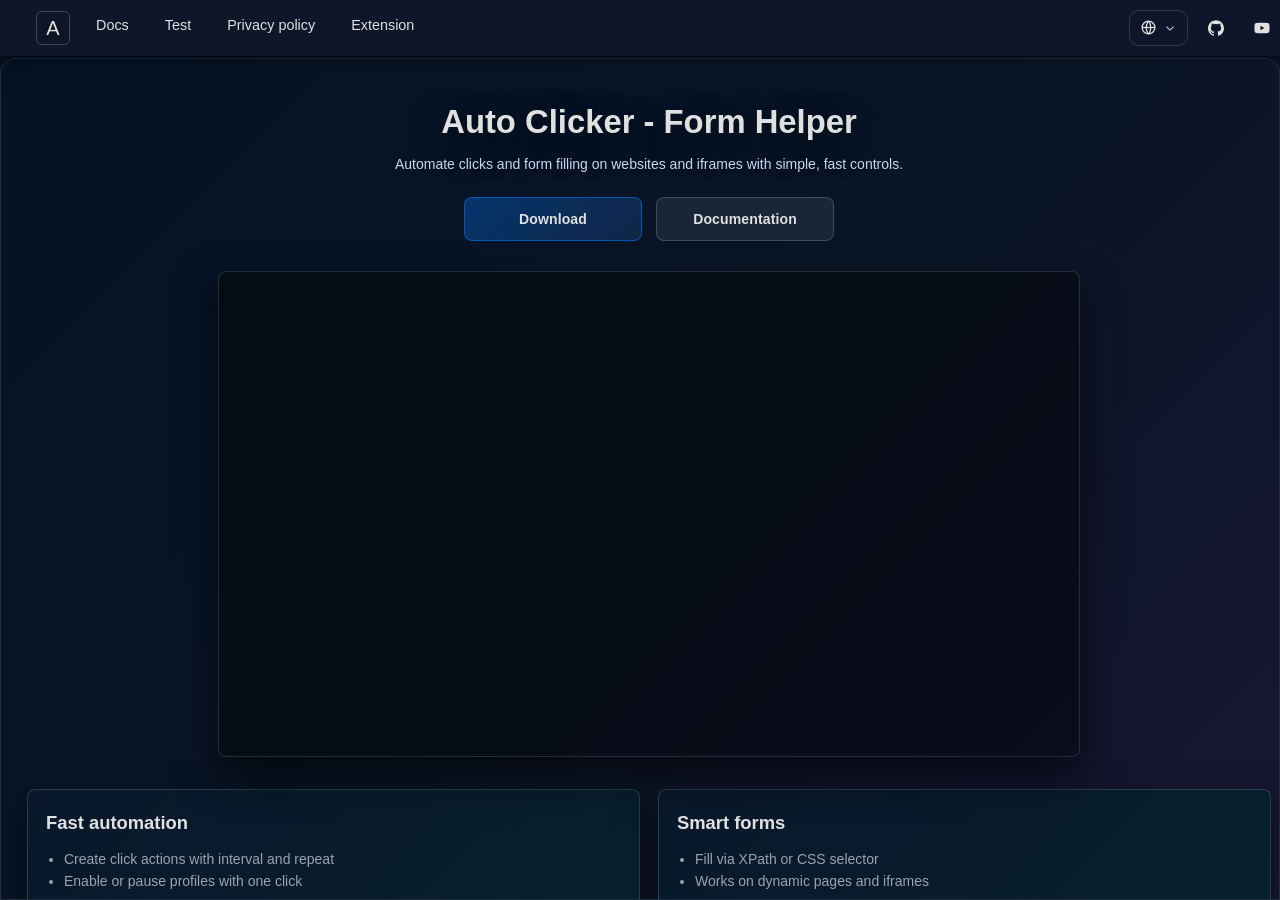
==== index.html @ 7a6fc7d5 "Refine docs scroll and OCR controls" ====
<!DOCTYPE html>
<html lang="en" class="acfh-lang-init-pending">
<head>
    <meta charset="UTF-8">
    <meta name="google-adsense-account" content="ca-pub-7923004905601195">
    <title>Auto Clicker - Form Helper</title>
    <!-- Ãcone e assets em nÃ­vel de projeto web -->
    <link rel="icon" href="../images/logo-128.png" type="image/x-icon">
    <meta name="viewport" content="width=device-width, initial-scale=1.0">
    <link rel="stylesheet" href="options.css?v=ui-polish-20260519-1">
    <script async src="https://pagead2.googlesyndication.com/pagead/js/adsbygoogle.js?client=ca-pub-7923004905601195"
     crossorigin="anonymous"></script>
   
</head>
<body>
    <header class="site-header">
        <div class="top-header-bar">
            <div class="topbar-inner">
                <div class="topbar-left">
                    <a href="index.html" class="site-logo-square" aria-label="Auto Clicker - Form Helper home">
                        A
                    </a>
                    <nav class="navbar" aria-label="Main navigation">
                        <ul>
                            <li><a href="index.html#docs">Docs</a></li>
                            <li><a href="index.html#teste">Test</a></li>
                            <li><a href="index.html#privacy">Privacy policy</a></li>
                            <li class="nav-extension-link"><a href="options.html">Extension</a></li>
                        </ul>
                    </nav>
                    <span class="topbar-title-desktop">Auto Clicker - Form Helper</span>
                </div>

                <div class="topbar-right">
                    <button class="topbar-menu-btn" type="button" aria-label="Open menu" aria-expanded="false">
                        <span class="dot"></span>
                        <span class="dot"></span>
                        <span class="dot"></span>
                    </button>
                    <div class="topbar-links">
                        <div class="topbar-lang" aria-label="Language">
                            <button class="topbar-lang-btn" type="button" data-acfh-lang-toggle aria-haspopup="true" aria-expanded="false">
                                <span data-acfh-lang-current><svg class="topbar-lang-globe" viewBox="0 0 24 24" aria-hidden="true"><circle cx="12" cy="12" r="9"></circle><path d="M3 12h18"></path><path d="M12 3a14 14 0 0 1 0 18"></path><path d="M12 3a14 14 0 0 0 0 18"></path></svg></span>
                                <svg class="topbar-lang-caret" viewBox="0 0 20 20" aria-hidden="true">
                                    <path fill="currentColor" d="M5.5 7.5 10 12l4.5-4.5 1 1L10 14 4.5 8.5z"></path>
                                </svg>
                            </button>
                            <div class="topbar-lang-menu" data-acfh-lang-menu hidden>
                                <button class="topbar-lang-option" type="button" data-acfh-lang-option="en">English</button>
                                <button class="topbar-lang-option" type="button" data-acfh-lang-option="pt">Portugues</button>
                                <button class="topbar-lang-option" type="button" data-acfh-lang-option="es">Espanol</button>
                                <button class="topbar-lang-option" type="button" data-acfh-lang-option="fr">Francais</button>
                                <button class="topbar-lang-option" type="button" data-acfh-lang-option="de">Deutsch</button>
                                <button class="topbar-lang-option" type="button" data-acfh-lang-option="it">Italiano</button>
                                <button class="topbar-lang-option" type="button" data-acfh-lang-option="nl">Nederlands</button>
                                <button class="topbar-lang-option" type="button" data-acfh-lang-option="pl">Polski</button>
                                <button class="topbar-lang-option" type="button" data-acfh-lang-option="ru">Russkiy</button>
                                <button class="topbar-lang-option" type="button" data-acfh-lang-option="zh">Zhongwen</button>
                                <button class="topbar-lang-option" type="button" data-acfh-lang-option="ja">Nihongo</button>
                                <button class="topbar-lang-option" type="button" data-acfh-lang-option="ko">Hanguk-eo</button>
                                <button class="topbar-lang-option" type="button" data-acfh-lang-option="ar">Al-Arabiya</button>
                                <button class="topbar-lang-option" type="button" data-acfh-lang-option="hi">Hindi</button>
                            </div>
                        </div>
                        <a href="https://github.com/Boydayno10/Auto_Click_Iframe" class="topbar-icon-link" target="_blank" rel="noopener noreferrer" aria-label="GitHub">
                            <svg xmlns="http://www.w3.org/2000/svg" viewBox="0 0 512 499.36" role="img" class="navbar-nav-svg" height="16" width="16">
                                <title>GitHub</title>
                                <path fill="currentColor" fill-rule="evenodd" d="M256 0C114.64 0 0 114.61 0 256c0 113.09 73.34 209 175.08 242.9 12.8 2.35 17.47-5.56 17.47-12.34 0-6.08-.22-22.18-.35-43.54-71.2 15.49-86.2-34.34-86.2-34.34-11.64-29.57-28.42-37.45-28.42-37.45-23.27-15.84 1.73-15.55 1.73-15.55 25.69 1.81 39.21 26.38 39.21 26.38 22.84 39.12 59.92 27.82 74.5 21.27 2.33-16.54 8.94-27.82 16.25-34.22-56.84-6.43-116.6-28.43-116.6-126.49 0-27.95 10-50.8 26.35-68.69-2.63-6.48-11.42-32.5 2.51-67.75 0 0 21.49-6.88 70.4 26.24a242.65 242.65 0 0 1 128.18 0c48.87-33.13 70.33-26.24 70.33-26.24 14 35.25 5.18 61.27 2.55 67.75 16.41 17.9 26.31 40.75 26.31 68.69 0 98.35-59.85 120-116.88 126.32 9.19 7.9 17.38 23.53 17.38 47.41 0 34.22-.31 61.83-.31 70.23 0 6.85 4.61 14.81 17.6 12.31C438.72 464.97 512 369.08 512 256.02 512 114.62 397.37 0 256 0z"></path>
                            </svg>
                        </a>
                        <a href="https://www.youtube.com/@mozinsanou4136" class="topbar-icon-link" target="_blank" rel="noopener noreferrer" aria-label="YouTube">
                            <svg xmlns="http://www.w3.org/2000/svg" viewBox="0 0 576 512" role="img" class="navbar-nav-svg" height="16" width="16">
                                <title>YouTube</title>
                                <path fill="currentColor" d="M549.655 124.083c-6.281-23.65-24.787-42.276-48.284-48.597C458.781 64 288 64 288 64S117.22 64 74.629 75.486c-23.497 6.322-42.003 24.947-48.284 48.597-11.412 42.867-11.412 132.305-11.412 132.305s0 89.438 11.412 132.305c6.281 23.65 24.787 41.5 48.284 47.821C117.22 448 288 448 288 448s170.78 0 213.371-11.486c23.497-6.321 42.003-24.171 48.284-47.821 11.412-42.867 11.412-132.305 11.412-132.305s0-89.438-11.412-132.305zm-317.51 213.508V175.185l142.739 81.205-142.739 81.201z"></path>
                            </svg>
                        </a>
                        
                    </div>
                </div>
            </div>
        </div>
    </header>



     
    <div class="topbar-menu-overlay" hidden></div>
    <aside class="topbar-menu" hidden aria-label="Menu">
        <div class="topbar-menu-header">
            <span class="topbar-menu-title">Auto Clicker - Form Helper</span>
            <button class="topbar-menu-close" type="button" aria-label="Close menu">Ã—</button>
        </div>
        <div class="topbar-menu-section">
            <a class="topbar-menu-link" href="index.html#docs">Docs</a>
            <a class="topbar-menu-link" href="index.html#teste">Test</a>
            <a class="topbar-menu-link" href="index.html#privacy">Privacy policy</a>
            <a class="topbar-menu-link" href="options.html">Extension</a>
        </div>
        <div class="topbar-menu-section topbar-menu-section-social">
            <a class="topbar-menu-iconlink" href="https://github.com/Boydayno10/Auto_Click_Iframe" target="_blank" rel="noopener noreferrer" aria-label="GitHub">
                <svg xmlns="http://www.w3.org/2000/svg" viewBox="0 0 512 499.36" role="img" class="navbar-nav-svg" height="16" width="16">
                    <title>GitHub</title>
                    <path fill="currentColor" fill-rule="evenodd" d="M256 0C114.64 0 0 114.61 0 256c0 113.09 73.34 209 175.08 242.9 12.8 2.35 17.47-5.56 17.47-12.34 0-6.08-.22-22.18-.35-43.54-71.2 15.49-86.2-34.34-86.2-34.34-11.64-29.57-28.42-37.45-28.42-37.45-23.27-15.84 1.73-15.55 1.73-15.55 25.69 1.81 39.21 26.38 39.21 26.38 22.84 39.12 59.92 27.82 74.5 21.27 2.33-16.54 8.94-27.82 16.25-34.22-56.84-6.43-116.6-28.43-116.6-126.49 0-27.95 10-50.8 26.35-68.69-2.63-6.48-11.42-32.5 2.51-67.75 0 0 21.49-6.88 70.4 26.24a242.65 242.65 0 0 1 128.18 0c48.87-33.13 70.33-26.24 70.33-26.24 14 35.25 5.18 61.27 2.55 67.75 16.41 17.9 26.31 40.75 26.31 68.69 0 98.35-59.85 120-116.88 126.32 9.19 7.9 17.38 23.53 17.38 47.41 0 34.22-.31 61.83-.31 70.23 0 6.85 4.61 14.81 17.6 12.31C438.72 464.97 512 369.08 512 256.02 512 114.62 397.37 0 256 0z"></path>
                </svg>
                <span>GitHub</span>
            </a>
            <div class="topbar-lang topbar-menu-lang" aria-label="Language">
                <button class="topbar-lang-btn" type="button" data-acfh-lang-toggle aria-haspopup="true" aria-expanded="false">
                    <span data-acfh-lang-current><svg class="topbar-lang-globe" viewBox="0 0 24 24" aria-hidden="true"><circle cx="12" cy="12" r="9"></circle><path d="M3 12h18"></path><path d="M12 3a14 14 0 0 1 0 18"></path><path d="M12 3a14 14 0 0 0 0 18"></path></svg></span>
                    <svg class="topbar-lang-caret" viewBox="0 0 20 20" aria-hidden="true">
                        <path fill="currentColor" d="M5.5 7.5 10 12l4.5-4.5 1 1L10 14 4.5 8.5z"></path>
                    </svg>
                </button>
                <div class="topbar-lang-menu" data-acfh-lang-menu hidden>
                    <button class="topbar-lang-option" type="button" data-acfh-lang-option="en">English</button>
                    <button class="topbar-lang-option" type="button" data-acfh-lang-option="pt">Portugues</button>
                    <button class="topbar-lang-option" type="button" data-acfh-lang-option="es">Espanol</button>
                    <button class="topbar-lang-option" type="button" data-acfh-lang-option="fr">Francais</button>
                    <button class="topbar-lang-option" type="button" data-acfh-lang-option="de">Deutsch</button>
                    <button class="topbar-lang-option" type="button" data-acfh-lang-option="it">Italiano</button>
                    <button class="topbar-lang-option" type="button" data-acfh-lang-option="nl">Nederlands</button>
                    <button class="topbar-lang-option" type="button" data-acfh-lang-option="pl">Polski</button>
                    <button class="topbar-lang-option" type="button" data-acfh-lang-option="ru">Russkiy</button>
                    <button class="topbar-lang-option" type="button" data-acfh-lang-option="zh">Zhongwen</button>
                    <button class="topbar-lang-option" type="button" data-acfh-lang-option="ja">Nihongo</button>
                    <button class="topbar-lang-option" type="button" data-acfh-lang-option="ko">Hanguk-eo</button>
                    <button class="topbar-lang-option" type="button" data-acfh-lang-option="ar">Al-Arabiya</button>
                    <button class="topbar-lang-option" type="button" data-acfh-lang-option="hi">Hindi</button>
                </div>
            </div>
            <a class="topbar-menu-iconlink" href="https://www.youtube.com/@mozinsanou4136" target="_blank" rel="noopener noreferrer" aria-label="YouTube">
                <svg xmlns="http://www.w3.org/2000/svg" viewBox="0 0 576 512" role="img" class="navbar-nav-svg" height="16" width="16">
                    <title>YouTube</title>
                    <path fill="currentColor" d="M549.655 124.083c-6.281-23.65-24.787-42.276-48.284-48.597C458.781 64 288 64 288 64S117.22 64 74.629 75.486c-23.497 6.322-42.003 24.947-48.284 48.597-11.412 42.867-11.412 132.305-11.412 132.305s0 89.438 11.412 132.305c6.281 23.65 24.787 41.5 48.284 47.821C117.22 448 288 448 288 448s170.78 0 213.371-11.486c23.497-6.321 42.003-24.171 48.284-47.821 11.412-42.867 11.412-132.305 11.412-132.305s0-89.438-11.412-132.305zm-317.51 213.508V175.185l142.739 81.205-142.739 81.201z"></path>
                </svg>
                <span>YouTube</span>
            </a>
        </div>
    </aside>

    <main class="landing" aria-label="Main content">
        <section id="inicio" class="landing-section" data-section="inicio">
            <div class="landing-hero landing-hero--center">
                <h1 class="landing-title">Auto Clicker - Form Helper</h1>
                <p class="landing-subtitle">
                    Automate clicks and form filling on websites and iframes with simple, fast controls.
                </p>
                <div class="landing-cta">
                    <a class="landing-btn primary" href="https://github.com/Boydayno10/Auto_Click_Iframe" target="_blank" rel="noopener noreferrer">Download</a>
                    <a class="landing-btn" href="index.html#docs">Documentation</a>
                </div>

                <div class="landing-iframe-wrap landing-iframe-wrap--video" aria-label="Demo video">
                    <iframe
                        src="https://www.youtube.com/embed/kFrv9AMWbno?si=jYLvyBag7jsirwcq"
                        title="YouTube video player"
                        allow="accelerometer; autoplay; clipboard-write; encrypted-media; gyroscope; picture-in-picture; web-share"
                        referrerpolicy="strict-origin-when-cross-origin"
                        allowfullscreen
                    ></iframe>
                </div>

                <div class="landing-features" aria-label="Features">
                    <div class="landing-grid">
                        <div class="landing-card">
                            <h2 class="landing-card-title">Fast automation</h2>
                            <ul class="landing-list">
                                <li>Create click actions with interval and repeat</li>
                                <li>Enable or pause profiles with one click</li>
                            </ul>
                        </div>

                        <div class="landing-card">
                            <h2 class="landing-card-title">Smart forms</h2>
                            <ul class="landing-list">
                                <li>Fill via XPath or CSS selector</li>
                                <li>Works on dynamic pages and iframes</li>
                            </ul>
                        </div>
                    </div>
                </div>
            </div>
        </section>

        <section id="docs" class="landing-section docs-section" data-section="docs" hidden>
            <div class="docs-layout">
                <aside class="docs-sidebar" aria-label="Documentation topics">
                    <div class="docs-sidebar-header">Docs</div>
                    <select class="docs-topic-select" id="docs-topic-select" aria-label="Topics">
                        <option value="doc-start">Getting started</option>
                        <option value="doc-install">Installation</option>
                        <option value="doc-config">Create a configuration</option>
                        <option value="doc-capture">Capture elements</option>
                        <option value="doc-actions">Action types</option>
                        <option value="doc-interval">Interval & repeat</option>
                        <option value="doc-dynamic">Iframes & dynamic pages</option>
                        <option value="doc-advanced">Advanced mode</option>
                        <option value="doc-scripts">UserScripts</option>
                        <option value="doc-ocr">OCR automation</option>
                        <option value="doc-blacklist">Blacklist</option>
                        <option value="doc-feedback">FloatBox feedback</option>
                        <option value="doc-import">Export & import</option>
                        <option value="doc-troubleshoot">Troubleshooting</option>
                    </select>
                    <div class="docs-topic-list" id="docs-topic-list" role="tablist" aria-label="Topics">
                        <button class="docs-topic active" type="button" data-doc-target="doc-start" role="tab" aria-selected="true">Getting started</button>
                        <button class="docs-topic" type="button" data-doc-target="doc-install" role="tab" aria-selected="false">Installation</button>
                        <button class="docs-topic" type="button" data-doc-target="doc-config" role="tab" aria-selected="false">Create a configuration</button>
                        <button class="docs-topic" type="button" data-doc-target="doc-capture" role="tab" aria-selected="false">Capture elements</button>
                        <button class="docs-topic" type="button" data-doc-target="doc-actions" role="tab" aria-selected="false">Action types</button>
                        <button class="docs-topic" type="button" data-doc-target="doc-interval" role="tab" aria-selected="false">Interval & repeat</button>
                        <button class="docs-topic" type="button" data-doc-target="doc-dynamic" role="tab" aria-selected="false">Iframes & dynamic pages</button>
                        <button class="docs-topic" type="button" data-doc-target="doc-advanced" role="tab" aria-selected="false">Advanced mode</button>
                        <button class="docs-topic" type="button" data-doc-target="doc-scripts" role="tab" aria-selected="false">UserScripts</button>
                        <button class="docs-topic" type="button" data-doc-target="doc-ocr" role="tab" aria-selected="false">OCR automation</button>
                        <button class="docs-topic" type="button" data-doc-target="doc-blacklist" role="tab" aria-selected="false">Blacklist</button>
                        <button class="docs-topic" type="button" data-doc-target="doc-feedback" role="tab" aria-selected="false">FloatBox feedback</button>
                        <button class="docs-topic" type="button" data-doc-target="doc-import" role="tab" aria-selected="false">Export & import</button>
                        <button class="docs-topic" type="button" data-doc-target="doc-troubleshoot" role="tab" aria-selected="false">Troubleshooting</button>
                    </div>
                </aside>

                <div class="docs-content" role="region" aria-label="Documentation content">
                    <article id="doc-start" class="docs-article">
                        <h2>Getting started</h2>
                        <div class="docs-pro-hero">
                            <div>
                                <span class="docs-kicker">Workflow guide</span>
                                <p>Auto Clicker - Form Helper keeps three independent automation surfaces in one workspace: Click and Fill for table-driven actions, UserScript for custom JavaScript, and OCR for visual targets that are easier to recognize on screen.</p>
                                <div class="docs-chip-row">
                                    <span>Click and Fill</span>
                                    <span>UserScript</span>
                                    <span>OCR</span>
                                </div>
                            </div>
                            <figure class="docs-shot docs-shot-hero">
                                <img src="Ext/images/Captura de tela 2026-01-12 141746.png" alt="Options interface with Click and Fill configuration">
                                <figcaption>Options workspace with sessions, actions, and site settings.</figcaption>
                            </figure>
                        </div>
                        <div class="docs-flow">
                            <div><strong>1. Choose a session</strong><span>Pick the automation surface that fits the job.</span></div>
                            <div><strong>2. Save the target</strong><span>Set a URL, script metadata, or OCR capture.</span></div>
                            <div><strong>3. Enable execution</strong><span>Run only after the rule is tested on the target page.</span></div>
                        </div>
                        <p>Auto Clicker - Form Helper automates clicks and form filling on websites and iframes. Create one configuration per site, define actions, and let the extension run the flow automatically.</p>
                        <ul>
                            <li>Create a configuration for the target URL.</li>
                            <li>Add actions (click or fill) with interval and repeat.</li>
                            <li>Enable the configuration and follow along with FloatBox.</li>
                        </ul>
                        <p>If you haven't installed it yet, see <button class="docs-inline-link" type="button" data-doc-target="doc-install">Installation</button>. To learn how to create your first setup, go to <button class="docs-inline-link" type="button" data-doc-target="doc-config">Create a configuration</button>.</p>
                    </article>

                    <article id="doc-install" class="docs-article">
                        <h2>Installation</h2>
                        <p>Install from the Chrome Web Store: <a class="landing-link" href="https://chromewebstore.google.com/detail/jgkeppcdhlodchbjljdiajbieephocnb?utm_source=item-share-cb" target="_blank" rel="noopener noreferrer">Open in Chrome Web Store</a>. Then pin the extension icon for quick access.</p>
                        <p>After installing, open <button class="docs-inline-link" type="button" data-doc-target="doc-config">Create a configuration</button> and set the target URL.</p>
                    </article>

                    <article id="doc-config" class="docs-article">
                        <h2>Create a configuration</h2>
                        <figure class="docs-shot">
                            <img src="Ext/images/Captura de tela 2026-01-12 141547.png" alt="Extension configuration screen">
                            <figcaption>Use one configuration per page flow so timing, selectors, and repeats stay predictable.</figcaption>
                        </figure>
                        <p>Each configuration represents a site or flow. Set a name, the URL, and an initial delay if the page needs time to load. The manual Add action button requires the configuration name and URL first, while right-click capture can still create rows from the target page.</p>
                        <div class="docs-two-col">
                            <div><strong>Name</strong><span>Use names like Login, Checkout, Lead form, or Daily report.</span></div>
                            <div><strong>URL</strong><span>Use the page where the routine starts. Wildcards are supported by the matching logic.</span></div>
                            <div><strong>Initial delay</strong><span>Add a delay when the page needs time to load before the first action.</span></div>
                            <div><strong>Actions</strong><span>Each row has its own selector, mode, interval, repeat, fill value, and advanced action settings.</span></div>
                        </div>
                        <ul>
                            <li><strong>Name:</strong> identify the flow (e.g., Signup, Login, Checkout).</li>
                            <li><strong>URL:</strong> the main page where automation starts.</li>
                            <li><strong>Initial delay:</strong> time before the first action.</li>
                        </ul>
                        <p>After saving, add actions in <button class="docs-inline-link" type="button" data-doc-target="doc-actions">Action types</button>.</p>
                    </article>

                    <article id="doc-capture" class="docs-article">
                        <h2>Capture elements</h2>
                        <p>Use the most stable target available. Prefer IDs, data attributes, labels, and compact CSS selectors when the site provides them; use OCR when the visual target is stable but the DOM selector changes.</p>
                        <div class="docs-method-grid">
                            <div><strong>Right click capture</strong><span>Load XPath or CSS from the extension context menu.</span></div>
                            <div><strong>Manual selector</strong><span>Paste a known CSS selector or XPath directly in the action row.</span></div>
                            <div><strong>OCR capture</strong><span>Drag over a visual button, text, checkbox, or switch.</span></div>
                        </div>
                        <p>You can capture selectors in two ways:</p>
                        <ul>
                            <li><strong>Automatic:</strong> right-click the element and use â€œLoad Elementâ€.</li>
                            <li><strong>Manual:</strong> paste the XPath or CSS selector directly in the field.</li>
                        </ul>
                        <p>If the element is dynamic, see <button class="docs-inline-link" type="button" data-doc-target="doc-dynamic">Iframes & dynamic pages</button>.</p>
                    </article>

                    <article id="doc-actions" class="docs-article">
                        <h2>Action types</h2>
                        <div class="docs-action-table" role="table" aria-label="Action types">
                            <div role="row"><strong>Click</strong><span>Clicks buttons, links, tabs, and controls.</span></div>
                            <div role="row"><strong>Fill</strong><span>Writes text into inputs, textareas, and compatible editable controls.</span></div>
                            <div role="row"><strong>Double click</strong><span>Available in OCR rules for targets that require a double activation.</span></div>
                            <div role="row"><strong>Check / switch</strong><span>Available in OCR rules for checkbox and switch-like visual targets.</span></div>
                        </div>
                        <p>The extension supports click and fill actions in Click and Fill, plus visual actions in OCR. Each action owns its own configuration so changing one row does not change the others.</p>
                        <ul>
                            <li><strong>Click:</strong> clicks the matched element.</li>
                            <li><strong>Fill:</strong> pastes or types values into inputs.</li>
                            <li><strong>Paste/Type:</strong> choose the method in the edit modal.</li>
                            <li><strong>Default/Mutation Observe:</strong> Default runs by selector; Mutation Observe waits for dynamic DOM changes when Advanced + Force DOM are enabled.</li>
                        </ul>
                        <p>For timing and repetition, see <button class="docs-inline-link" type="button" data-doc-target="doc-interval">Interval & repeat</button>.</p>
                    </article>

                    <article id="doc-interval" class="docs-article">
                        <h2>Interval & repeat</h2>
                        <p>Control how many times each action runs and the time between runs.</p>
                        <ul>
                            <li><strong>Interval (ms):</strong> time between repeats.</li>
                            <li><strong>Repeat:</strong> fixed number, <strong>-2</strong> for infinite loop, or <strong>1</strong> to apply to all matched elements.</li>
                        </ul>
                        <p>If you need more control, go to <button class="docs-inline-link" type="button" data-doc-target="doc-advanced">Advanced mode</button>.</p>
                    </article>

                    <article id="doc-dynamic" class="docs-article">
                        <h2>Iframes & dynamic pages</h2>
                        <p>The extension works on dynamic pages and iframes. When the element isn't in the DOM immediately, use:</p>
                        <ul>
                            <li><strong>Mutation Observe:</strong> detects when the element appears.</li>
                            <li><strong>Sandbox â€œForce DOMâ€:</strong> improves capture on restricted pages.</li>
                        </ul>
                        <p>These options are available in <button class="docs-inline-link" type="button" data-doc-target="doc-advanced">Advanced mode</button>.</p>
                    </article>

                    <article id="doc-advanced" class="docs-article">
                        <h2>Advanced mode</h2>
                        <p>Enable advanced mode to unlock extra options, including Mutation Observe and sandbox controls. These controls apply to Click and Fill and to the UserScript editor settings panel, while OCR keeps its capture settings inside the OCR section.</p>
                        <ul>
                            <li><strong>Mutation Observe:</strong> actions that wait for the element to appear.</li>
                            <li><strong>Sandbox:</strong> choose Default or Force DOM.</li>
                        </ul>
                        <p>Quer scripts personalizados? Veja <button class="docs-inline-link" type="button" data-doc-target="doc-scripts">UserScripts</button>.</p>
                    </article>

                    <article id="doc-scripts" class="docs-article">
                        <h2>UserScripts</h2>
                        <figure class="docs-shot">
                            <img src="Ext/images/Captura de tela 2026-01-12 141746.png" alt="UserScript editor screen">
                            <figcaption>Placeholder: replace with a final UserScript editor screenshot.</figcaption>
                        </figure>
                        <p>Use the UserScript editor for advanced automations and routines that are easier to express in JavaScript. UserScript is independent from Click and Fill and OCR: when this session is active, the active script can run; when another session is active, script registration is turned off.</p>
                        <div class="docs-two-col">
                            <div><strong>Script list</strong><span>Create, select, import, export, and delete scripts from the left session list.</span></div>
                            <div><strong>Default template</strong><span>The untouched template is only a starting point. Edit it before saving or injecting.</span></div>
                            <div><strong>Editor menu</strong><span>File, Edit, Search, Run, and Tools provide save, format, find, validate, import, export, and run commands.</span></div>
                            <div><strong>Apply timing</strong><span>Choose whether scripts apply after page reload or immediately on already-open tabs.</span></div>
                        </div>
                        <p>The right settings panel for UserScript contains three groups: Editor options for theme, size, keymap, indentation, wrapping, syntax check, and save-on-blur; Execution options for active-script-only behavior, sandbox mode, and apply timing; Security options for the blacklist.</p>
                        <figure class="docs-shot">
                            <img src="Ext/images/demo.png" alt="Placeholder for UserScript settings panel">
                            <figcaption>Placeholder: replace with the UserScript right settings panel.</figcaption>
                        </figure>
                        <p>To avoid running automations on sensitive sites, see <button class="docs-inline-link" type="button" data-doc-target="doc-blacklist">Blacklist</button>.</p>
                    </article>

                    <article id="doc-ocr" class="docs-article">
                        <h2>OCR automation</h2>
                        <figure class="docs-shot">
                            <img src="Ext/images/Captura de tela 2026-01-12 141547.png" alt="Placeholder for OCR capture screen">
                            <figcaption>Placeholder: replace with the OCR configuration and captured actions screen.</figcaption>
                        </figure>
                        <p>OCR mode is independent from Click and Fill and UserScript. It is designed for visual targets: buttons, labels, checkboxes, switches, scroll areas, and text that can be identified from a small capture area.</p>
                        <div class="docs-two-col">
                            <div><strong>Configuration</strong><span>Save the OCR configuration name, target URL, and initial delay before capturing.</span></div>
                            <div><strong>Capture</strong><span>On the configured URL, use the FloatBox plus button or <code>Ctrl+Shift+Y</code> to capture a visual target.</span></div>
                            <div><strong>Match</strong><span>The rule stores visible text, a selector hint, and the capture rectangle for fallback matching.</span></div>
                            <div><strong>Actions</strong><span>Click, double click, scroll, fill, and check / switch are available.</span></div>
                            <div><strong>Vigilante</strong><span>OCR rules can wait for dynamic targets before acting.</span></div>
                            <div><strong>Apply timing</strong><span>By default the FloatBox appears after the target page reloads. Live injection can be enabled when needed.</span></div>
                        </div>
                        <p>The OCR list starts with only the header: Action, Vigilante, Interval, and Repeat. After a capture, each captured action appears with its own controls. Fill shows a fill value field, Scroll shows direction and amount, and Check / switch shows the target type.</p>
                        <p>The FloatBox controls are scoped to the target page. Plus arms a new capture, Play starts the configured OCR actions, Next rotates through captured actions, Preview highlights a target, Stop halts running timers, and Delete removes the selected captured action.</p>
                        <p>Keep captures tight. Smaller regions are easier to match and less likely to hit the wrong element after a layout change.</p>
                    </article>

                    <article id="doc-blacklist" class="docs-article">
                        <h2>Blacklist</h2>
                        <p>Define blocked sites to prevent accidental automation. Each blocked domain disables execution.</p>
                        <ul>
                            <li>Add one domain per line.</li>
                            <li>Use it for sensitive areas (banks, social networks, etc.).</li>
                        </ul>
                        <p>To follow along in real time, use <button class="docs-inline-link" type="button" data-doc-target="doc-feedback">FloatBox feedback</button>.</p>
                    </article>

                    <article id="doc-feedback" class="docs-article">
                        <h2>FloatBox feedback</h2>
                        <p>FloatBox shows the action status in the corner of the page, including counters, element waiting, and completion.</p>
                        <ul>
                            <li>Enable it in Settings â†’ Feedback.</li>
                            <li>Great for debugging and validating the flow.</li>
                        </ul>
                        <p>To transfer configurations, see <button class="docs-inline-link" type="button" data-doc-target="doc-import">Export & import</button>.</p>
                    </article>

                    <article id="doc-import" class="docs-article">
                        <h2>Export & import</h2>
                        <p>Save your configurations as JSON for backup or migration.</p>
                        <ul>
                            <li><strong>Export:</strong> generates a file with all configs.</li>
                            <li><strong>Import:</strong> loads existing configurations.</li>
                        </ul>
                        <p>If something fails, check <button class="docs-inline-link" type="button" data-doc-target="doc-troubleshoot">Troubleshooting</button>.</p>
                    </article>

                    <article id="doc-troubleshoot" class="docs-article">
                        <h2>Troubleshooting</h2>
                        <p>Use this quick checklist:</p>
                        <ul>
                            <li>Does the configuration URL match the current site?</li>
                            <li>Is the XPath/CSS selector still valid?</li>
                            <li>Does the element appear after load? Use Mutation Observe.</li>
                            <li>Is sandbox correct? Try Force DOM.</li>
                            <li>Is the domain blocked by blacklist?</li>
                        </ul>
                        <p>If you need to review the basics, go back to <button class="docs-inline-link" type="button" data-doc-target="doc-start">Getting started</button>.</p>
                    </article>
                </div>
                <aside class="docs-page-toc" aria-label="On this page">
                    <div class="docs-page-toc-title">On this page</div>
                    <a href="#docs" data-doc-target="doc-start">Quick start</a>
                    <a href="#docs" data-doc-target="doc-config">Configuration</a>
                    <a href="#docs" data-doc-target="doc-actions">Action types</a>
                    <a href="#docs" data-doc-target="doc-scripts">UserScripts</a>
                    <a href="#docs" data-doc-target="doc-ocr">OCR automation</a>
                    <a href="#docs" data-doc-target="doc-troubleshoot">Troubleshooting</a>
                </aside>
            </div>
        </section>
        <section id="teste" class="landing-section test-section" data-section="teste" hidden>
            <div class="test-layout">
                <aside class="test-sidebar" aria-label="Test topics">
                    <div class="test-sidebar-header">Test</div>
                    <select class="test-topic-select" id="test-topic-select" aria-label="Test topics">
                        <option value="test-click">Click</option>
                        <option value="test-fill">Fill</option>
                        <option value="test-userscript">UserScript</option>
                    </select>
                    <div class="test-topic-list" role="tablist" aria-label="Topics">
                        <button class="test-topic active" type="button" data-test-target="test-click" role="tab" aria-selected="true">Click</button>
                        <button class="test-topic" type="button" data-test-target="test-fill" role="tab" aria-selected="false">Fill</button>
                        <button class="test-topic" type="button" data-test-target="test-userscript" role="tab" aria-selected="false">UserScript</button>
                    </div>
                </aside>

                <div class="test-content" role="region" aria-label="Test content">
                    <div class="section-pro-intro">
                        <span class="docs-kicker">Validation page</span>
                        <h2>Test automation safely</h2>
                        <p>Use this local test area before running automation on real sites. The controls expose XPath and CSS examples, counters, fill fields, password input behavior, and a UserScript target.</p>
                    </div>
                    <article id="test-click" class="test-article">
                        <h2>Click test</h2>
                        <p>Use these buttons to validate clicks with immediate feedback. Each click produces an animated counter.</p>

                        <div class="test-card">
                            <div class="test-selector">
                                <div class="test-selector-line">
                                    <span>XPath</span>
                                    <code>//button[@data-test='click-primary']</code>
                                    <button class="copy-btn" type="button" data-copy-value="//button[@data-test='click-primary']" aria-label="Copy XPath">
                                        <img class="copy-icon" src="[data-uri]" alt="">
                                    </button>
                                </div>
                                <div class="test-selector-line">
                                    <span>CSS</span>
                                    <code>button[data-test="click-primary"]</code>
                                    <button class="copy-btn" type="button" data-copy-value='button[data-test="click-primary"]' aria-label="Copy CSS">
                                        <img class="copy-icon" src="[data-uri]" alt="">
                                    </button>
                                </div>
                            </div>
                            <div class="test-action">
                                <button class="test-btn" type="button" data-test-button data-test-id="click-primary">Quick click</button>
                            </div>
                        </div>

                        <div class="test-card">
                            <div class="test-selector">
                                <div class="test-selector-line">
                                    <span>XPath</span>
                                    <code>//button[@data-test='click-secondary']</code>
                                    <button class="copy-btn" type="button" data-copy-value="//button[@data-test='click-secondary']" aria-label="Copy XPath">
                                        <img class="copy-icon" src="[data-uri]" alt="">
                                    </button>
                                </div>
                                <div class="test-selector-line">
                                    <span>CSS</span>
                                    <code>button[data-test="click-secondary"]</code>
                                    <button class="copy-btn" type="button" data-copy-value='button[data-test="click-secondary"]' aria-label="Copy CSS">
                                        <img class="copy-icon" src="[data-uri]" alt="">
                                    </button>
                                </div>
                            </div>
                            <div class="test-action">
                                <button class="test-btn secondary" type="button" data-test-button data-test-id="click-secondary">Double click</button>
                            </div>
                        </div>

                        <div class="test-card">
                            <div class="test-selector">
                                <div class="test-selector-line">
                                    <span>XPath</span>
                                    <code>//button[@data-test='click-ghost']</code>
                                    <button class="copy-btn" type="button" data-copy-value="//button[@data-test='click-ghost']" aria-label="Copy XPath">
                                        <img class="copy-icon" src="[data-uri]" alt="">
                                    </button>
                                </div>
                                <div class="test-selector-line">
                                    <span>CSS</span>
                                    <code>button[data-test="click-ghost"]</code>
                                    <button class="copy-btn" type="button" data-copy-value='button[data-test="click-ghost"]' aria-label="Copy CSS">
                                        <img class="copy-icon" src="[data-uri]" alt="">
                                    </button>
                                </div>
                            </div>
                            <div class="test-action">
                                <button class="test-btn ghost" type="button" data-test-button data-test-id="click-ghost">Soft click</button>
                            </div>
                        </div>
                    </article>

                    <article id="test-fill" class="test-article">
                        <h2>Fill test</h2>
                        <p>Fields ready to test automatic filling with your selectors.</p>

                        <div class="test-form">
                            <div class="test-field">
                                <label for="test-first-name">First name</label>
                                <input id="test-first-name" type="text" placeholder="Your first name" autocomplete="given-name">
                                <div class="test-selector-line">
                                    <span>XPath</span>
                                    <code>//input[@id='test-first-name']</code>
                                    <button class="copy-btn" type="button" data-copy-value="//input[@id='test-first-name']" aria-label="Copy XPath">
                                        <img class="copy-icon" src="[data-uri]" alt="">
                                    </button>
                                </div>
                                <div class="test-selector-line">
                                    <span>CSS</span>
                                    <code>#test-first-name</code>
                                    <button class="copy-btn" type="button" data-copy-value="#test-first-name" aria-label="Copy CSS">
                                        <img class="copy-icon" src="[data-uri]" alt="">
                                    </button>
                                </div>
                            </div>

                            <div class="test-field">
                                <label for="test-last-name">Last name</label>
                                <input id="test-last-name" type="text" placeholder="Your last name" autocomplete="family-name">
                                <div class="test-selector-line">
                                    <span>XPath</span>
                                    <code>//input[@id='test-last-name']</code>
                                    <button class="copy-btn" type="button" data-copy-value="//input[@id='test-last-name']" aria-label="Copy XPath">
                                        <img class="copy-icon" src="[data-uri]" alt="">
                                    </button>
                                </div>
                                <div class="test-selector-line">
                                    <span>CSS</span>
                                    <code>#test-last-name</code>
                                    <button class="copy-btn" type="button" data-copy-value="#test-last-name" aria-label="Copy CSS">
                                        <img class="copy-icon" src="[data-uri]" alt="">
                                    </button>
                                </div>
                            </div>

                            <div class="test-field">
                                <label for="test-full-name">Full name</label>
                                <input id="test-full-name" type="text" placeholder="Full name" autocomplete="name">
                                <div class="test-selector-line">
                                    <span>XPath</span>
                                    <code>//input[@id='test-full-name']</code>
                                    <button class="copy-btn" type="button" data-copy-value="//input[@id='test-full-name']" aria-label="Copy XPath">
                                        <img class="copy-icon" src="[data-uri]" alt="">
                                    </button>
                                </div>
                                <div class="test-selector-line">
                                    <span>CSS</span>
                                    <code>#test-full-name</code>
                                    <button class="copy-btn" type="button" data-copy-value="#test-full-name" aria-label="Copy CSS">
                                        <img class="copy-icon" src="[data-uri]" alt="">
                                    </button>
                                </div>
                            </div>

                            <div class="test-field test-field-password">
                                <label for="test-password">Password</label>
                                <div class="test-password-wrap">
                                    <input id="test-password" type="password" placeholder="Password" autocomplete="new-password">
                                    <button class="test-toggle-password" type="button" aria-pressed="false">Show</button>
                                </div>
                                <div class="test-selector-line">
                                    <span>XPath</span>
                                    <code>//input[@id='test-password']</code>
                                    <button class="copy-btn" type="button" data-copy-value="//input[@id='test-password']" aria-label="Copy XPath">
                                        <img class="copy-icon" src="[data-uri]" alt="">
                                    </button>
                                </div>
                                <div class="test-selector-line">
                                    <span>CSS</span>
                                    <code>#test-password</code>
                                    <button class="copy-btn" type="button" data-copy-value="#test-password" aria-label="Copy CSS">
                                        <img class="copy-icon" src="[data-uri]" alt="">
                                    </button>
                                </div>
                            </div>

                            <div class="test-field">
                                <label for="test-email">Email</label>
                                <input id="test-email" type="email" placeholder="email@example.com" autocomplete="email">
                                <div class="test-selector-line">
                                    <span>XPath</span>
                                    <code>//input[@id='test-email']</code>
                                    <button class="copy-btn" type="button" data-copy-value="//input[@id='test-email']" aria-label="Copy XPath">
                                        <img class="copy-icon" src="[data-uri]" alt="">
                                    </button>
                                </div>
                                <div class="test-selector-line">
                                    <span>CSS</span>
                                    <code>#test-email</code>
                                    <button class="copy-btn" type="button" data-copy-value="#test-email" aria-label="Copy CSS">
                                        <img class="copy-icon" src="[data-uri]" alt="">
                                    </button>
                                </div>
                            </div>

                            <div class="test-field">
                                <label for="test-username">Username</label>
                                <input id="test-username" type="text" placeholder="username" autocomplete="username">
                                <div class="test-selector-line">
                                    <span>XPath</span>
                                    <code>//input[@id='test-username']</code>
                                    <button class="copy-btn" type="button" data-copy-value="//input[@id='test-username']" aria-label="Copy XPath">
                                        <img class="copy-icon" src="[data-uri]" alt="">
                                    </button>
                                </div>
                                <div class="test-selector-line">
                                    <span>CSS</span>
                                    <code>#test-username</code>
                                    <button class="copy-btn" type="button" data-copy-value="#test-username" aria-label="Copy CSS">
                                        <img class="copy-icon" src="[data-uri]" alt="">
                                    </button>
                                </div>
                            </div>

                            <div class="test-field">
                                <label for="test-age">Age</label>
                                <input id="test-age" type="number" placeholder="0" min="0" max="120">
                                <div class="test-selector-line">
                                    <span>XPath</span>
                                    <code>//input[@id='test-age']</code>
                                    <button class="copy-btn" type="button" data-copy-value="//input[@id='test-age']" aria-label="Copy XPath">
                                        <img class="copy-icon" src="[data-uri]" alt="">
                                    </button>
                                </div>
                                <div class="test-selector-line">
                                    <span>CSS</span>
                                    <code>#test-age</code>
                                    <button class="copy-btn" type="button" data-copy-value="#test-age" aria-label="Copy CSS">
                                        <img class="copy-icon" src="[data-uri]" alt="">
                                    </button>
                                </div>
                            </div>
                        </div>
                    </article>

                    <article id="test-userscript" class="test-article">
                        <h2>UserScript test</h2>
                        <p>Paste a script or use the template below. Replace the placeholders with real selectors.</p>

                        <div class="test-script-area">
                            <div class="test-code-header">
                                <span>UserScript template</span>
                                <button class="copy-btn" type="button" data-copy-target="#test-userscript-template" aria-label="Copy script">
                                    <img class="copy-icon" src="[data-uri]" alt="">
                                </button>
                            </div>
                            <textarea class="test-script" id="test-userscript-template" rows="12" spellcheck="false">
(function () {
    'use strict';

    const MESSAGE = 'Hello, this is an automated message';
    const TYPE_DELAY = 50; // ms between letters

    // Helper: get element by XPath
    function getByXPath(xpath) {
        return document.evaluate(
            xpath,
            document,
            null,
            XPathResult.FIRST_ORDERED_NODE_TYPE,
            null
        ).singleNodeValue;
    }

    const input = getByXPath("//input[@id='test-message']");
    const sendButton = getByXPath("//button[@data-test-send]");

    if (!input || !sendButton) {
        console.warn('âŒ Input or button not found');
        return;
    }

    // Focus input
    input.focus();
    input.value = '';

    let index = 0;

    // Simulate human typing
    const typingInterval = setInterval(() => {
        input.value += MESSAGE[index];
        input.dispatchEvent(new Event('input', { bubbles: true }));

        index++;

        if (index >= MESSAGE.length) {
            clearInterval(typingInterval);

            // Small delay before clicking
            setTimeout(() => {
                sendButton.click();
                console.log('âœ… Message sent');
            }, 300);
        }
    }, TYPE_DELAY);

})();
                            </textarea>

                            <div class="test-script-hints">
                                <div class="test-selector-line">
                                    <span>Replace with the real button or input selector</span>
                                    <code>&lt;INPUT_XPATH_OU_CSS&gt;</code>
                                </div>
                                
                            </div>
                        </div>

                        <div class="test-send-area">
                            <div class="test-field">
                                <label for="test-message">Message</label>
                                <input id="test-message" type="text" placeholder="Text to paste">
                                <div class="test-selector-line">
                                    <span>XPath</span>
                                    <code>//input[@id='test-message']</code>
                                    <button class="copy-btn" type="button" data-copy-value="//input[@id='test-message']" aria-label="Copy XPath">
                                        <img class="copy-icon" src="[data-uri]" alt="">
                                    </button>
                                </div>
                                <div class="test-selector-line">
                                    <span>CSS</span>
                                    <code>#test-message</code>
                                    <button class="copy-btn" type="button" data-copy-value="#test-message" aria-label="Copy CSS">
                                        <img class="copy-icon" src="[data-uri]" alt="">
                                    </button>
                                </div>
                            </div>
                            <div class="test-send-action">
                                <button class="test-btn primary" type="button" data-test-send>Send</button>
                                <span class="test-send-status" aria-live="polite"></span>
                                <div class="test-selector-line">
                                    <span>XPath</span>
                                    <code>//button[@data-test-send]</code>
                                    <button class="copy-btn" type="button" data-copy-value="//button[@data-test-send]" aria-label="Copy XPath">
                                        <img class="copy-icon" src="[data-uri]" alt="">
                                    </button>
                                </div>
                                <div class="test-selector-line">
                                    <span>CSS</span>
                                    <code>button[data-test-send]</code>
                                    <button class="copy-btn" type="button" data-copy-value="button[data-test-send]" aria-label="Copy CSS">
                                        <img class="copy-icon" src="[data-uri]" alt="">
                                    </button>
                                </div>
                            </div>
                        </div>
                    </article>
                </div>
                <aside class="docs-page-toc" aria-label="On this page">
                    <div class="docs-page-toc-title">On this page</div>
                    <a href="#teste" data-test-target="test-click">Click targets</a>
                    <a href="#teste" data-test-target="test-fill">Fill fields</a>
                    <a href="#teste" data-test-target="test-userscript">UserScript target</a>
                </aside>
            </div>
        </section>
        <section id="privacy" class="landing-section privacy-section" data-section="privacy" hidden>
            <div class="privacy-layout">
                <aside class="privacy-sidebar" aria-label="Privacy topics">
                    <div class="privacy-sidebar-header">Privacy</div>
                    <select class="privacy-topic-select" id="privacy-topic-select" aria-label="Privacy topics">
                        <option value="privacy-policy">Policy</option>
                        <option value="privacy-contact">Contact</option>
                    </select>
                    <div class="privacy-topic-list" role="tablist" aria-label="Topics">
                        <button class="privacy-topic active" type="button" data-privacy-target="privacy-policy" role="tab" aria-selected="true">Policy</button>
                        <button class="privacy-topic" type="button" data-privacy-target="privacy-contact" role="tab" aria-selected="false">Contact</button>
                    </div>
                </aside>

                <div class="privacy-content" role="region" aria-label="Privacy content">
                    <div class="section-pro-intro">
                        <span class="docs-kicker">Local-first policy</span>
                        <h2>Privacy and permissions</h2>
                        <p>The extension stores configurations locally in the browser and uses permissions only to run the automation features selected by the user.</p>
                    </div>
                    <article id="privacy-policy" class="privacy-article">
                        <h2>Privacy policy</h2>
                        <ol>
                            <li><strong>Data collection and use:</strong> This extension is designed with your privacy in mind. It does not collect, store, monitor, transmit, or share any personally identifiable data or browsing information with the developer or third parties. All user-provided settings (such as XPaths, fill values, intervals, and repeat options) are stored exclusively in your browserâ€™s local storage (via chrome.storage.local). This information is never sent to external servers or accessed by any other entity.</li>
                            <li><strong>Extension permissions:</strong> The permissions requested by the extension (storage, scripting, activeTab, tabs, webNavigation, contextMenus) are strictly necessary for its core purpose: automating clicks and form filling on web pages. None of these permissions are used to collect data unrelated to the extensionâ€™s functionality.</li>
                            <li><strong>Data security:</strong> Since all user data is stored locally on your device, security depends on the protections of your browser and operating system. The extension does not implement network security mechanisms because no data is transmitted.</li>
                            <li><strong>Changes to this privacy policy:</strong> We may update this privacy policy periodically. Any changes will be reflected on this page.</li>
                        </ol>
                    </article>

                    <article id="privacy-contact" class="privacy-article">
                        <h2>Contact</h2>
                        <p>If you have questions or concerns about this privacy policy, contact:</p>
                        <div class="privacy-contact-card">
                            <div class="privacy-contact-item">
                                <span>Email</span>
                                <a href="mailto:sdankhey848@gmail.com">sdankhey848@gmail.com</a>
                            </div>
                            <div class="privacy-contact-item">
                                <span>Phone</span>
                                <a href="tel:+258850653117">+258 850 653 117</a>
                            </div>
                        </div>
                    </article>
                </div>
                <aside class="docs-page-toc" aria-label="On this page">
                    <div class="docs-page-toc-title">On this page</div>
                    <a href="#privacy" data-privacy-target="privacy-policy">Policy</a>
                    <a href="#privacy" data-privacy-target="privacy-contact">Contact</a>
                </aside>
            </div>
        </section>
    </main>

    <style>
        /* Match the same overall container width as `.config-content` in options */
        .landing {
            width: 100%;
            max-width: none;
            margin: 58px 0 0;
            padding: 0;
        }

        #inicio {
            width: min(1400px, calc(100vw - 36px));
            margin: 0 auto;
        }

        .landing-hero--center {
            text-align: center;
            width: 100%;
        }

        .landing-hero--center .landing-subtitle {
            margin-left: auto;
            margin-right: auto;
        }

        .landing-hero--center .landing-cta {
            justify-content: center;
            margin-top: 18px;
            margin-bottom: 26px;
        }

        .landing-iframe-wrap--video {
            max-width: 860px;
            margin-left: auto;
            margin-right: auto;
            position: relative;
            margin-top: 30px;
        }

        .landing-iframe-wrap--video::before {
            content: "";
            display: block;
            padding-top: 56.25%;
        }

        .landing-iframe-wrap--video iframe {
            position: absolute;
            inset: 0;
            height: 100%;
        }

        .landing-features {
            margin-top: 32px;
            text-align: left;
        }

        @media (max-width: 700px) {
            .landing-hero--center .landing-cta {
                gap: 10px;
            }

            .landing-iframe-wrap--video {
                margin-top: 24px;
            }

            .landing-features {
                margin-top: 24px;
            }
        }
    </style>

    <script src="acfh-i18n.js?v=ui-polish-20260519-1"></script>
    <script>
        (function () {
            function getIndexStrings() {
                if (window.acfhIndexI18n && typeof window.acfhIndexI18n.getStrings === 'function') {
                    return window.acfhIndexI18n.getStrings();
                }
                return null;
            }

            function initDocsNavigation() {
                const docsContent = document.querySelector('.docs-content');
                const docButtons = Array.from(document.querySelectorAll('[data-doc-target]'));
                const topicSelect = document.querySelector('.docs-topic-select');
                if (!docsContent || !docButtons.length) return;

                function setActive(targetId) {
                    docButtons.forEach((btn) => {
                        if (!btn.classList.contains('docs-topic')) return;
                        const isActive = btn.getAttribute('data-doc-target') === targetId;
                        btn.classList.toggle('active', isActive);
                        btn.setAttribute('aria-selected', isActive ? 'true' : 'false');
                    });

                    if (topicSelect) {
                        topicSelect.value = targetId;
                    }
                    document.querySelectorAll('.docs-article').forEach((article) => {
                        article.hidden = article.id !== targetId;
                    });
                }

                function scrollToTarget(targetId) {
                    const target = document.getElementById(targetId);
                    if (!target) return;
                    setActive(targetId);
                    docsContent.scrollTo({ top: 0, behavior: 'smooth' });
                }

                docButtons.forEach((btn) => {
                    btn.addEventListener('click', (event) => {
                        event.preventDefault();
                        const targetId = btn.getAttribute('data-doc-target');
                        if (targetId) {
                            scrollToTarget(targetId);
                        }
                    });
                });

                if (topicSelect) {
                    topicSelect.addEventListener('change', (event) => {
                        const targetId = event.target.value;
                        if (targetId) {
                            scrollToTarget(targetId);
                        }
                    });
                }

                const currentActive = docButtons.find((btn) => btn.classList.contains('docs-topic') && btn.classList.contains('active'));
                if (currentActive && topicSelect) {
                    setActive(currentActive.getAttribute('data-doc-target') || 'doc-start');
                }
            }

            function initTestNavigation() {
                const testContent = document.querySelector('.test-content');
                const testButtons = Array.from(document.querySelectorAll('[data-test-target]'));
                const testSelect = document.querySelector('.test-topic-select');
                if (!testContent || !testButtons.length) return;

                function setActive(targetId) {
                    testButtons.forEach((btn) => {
                        if (!btn.classList.contains('test-topic')) return;
                        const isActive = btn.getAttribute('data-test-target') === targetId;
                        btn.classList.toggle('active', isActive);
                        btn.setAttribute('aria-selected', isActive ? 'true' : 'false');
                    });

                    if (testSelect) {
                        testSelect.value = targetId;
                    }
                    document.querySelectorAll('.test-article').forEach((article) => {
                        article.hidden = article.id !== targetId;
                    });
                }

                function scrollToTarget(targetId) {
                    const target = document.getElementById(targetId);
                    if (!target) return;
                    setActive(targetId);
                    testContent.scrollTo({ top: 0, behavior: 'smooth' });
                }

                testButtons.forEach((btn) => {
                    btn.addEventListener('click', (event) => {
                        event.preventDefault();
                        const targetId = btn.getAttribute('data-test-target');
                        if (targetId) {
                            scrollToTarget(targetId);
                        }
                    });
                });

                if (testSelect) {
                    testSelect.addEventListener('change', (event) => {
                        const targetId = event.target.value;
                        if (targetId) {
                            scrollToTarget(targetId);
                        }
                    });
                }

                const currentActive = testButtons.find((btn) => btn.classList.contains('test-topic') && btn.classList.contains('active'));
                if (currentActive && testSelect) {
                    setActive(currentActive.getAttribute('data-test-target') || 'test-click');
                }
            }

            function initPrivacyNavigation() {
                const privacyContent = document.querySelector('.privacy-content');
                const privacyButtons = Array.from(document.querySelectorAll('[data-privacy-target]'));
                const privacySelect = document.querySelector('.privacy-topic-select');
                if (!privacyContent || !privacyButtons.length) return;

                function setActive(targetId) {
                    privacyButtons.forEach((btn) => {
                        if (!btn.classList.contains('privacy-topic')) return;
                        const isActive = btn.getAttribute('data-privacy-target') === targetId;
                        btn.classList.toggle('active', isActive);
                        btn.setAttribute('aria-selected', isActive ? 'true' : 'false');
                    });

                    if (privacySelect) {
                        privacySelect.value = targetId;
                    }
                    document.querySelectorAll('.privacy-article').forEach((article) => {
                        article.hidden = article.id !== targetId;
                    });
                }

                function scrollToTarget(targetId) {
                    const target = document.getElementById(targetId);
                    if (!target) return;
                    setActive(targetId);
                    privacyContent.scrollTo({ top: 0, behavior: 'smooth' });
                }

                privacyButtons.forEach((btn) => {
                    btn.addEventListener('click', (event) => {
                        event.preventDefault();
                        const targetId = btn.getAttribute('data-privacy-target');
                        if (targetId) {
                            scrollToTarget(targetId);
                        }
                    });
                });

                if (privacySelect) {
                    privacySelect.addEventListener('change', (event) => {
                        const targetId = event.target.value;
                        if (targetId) {
                            scrollToTarget(targetId);
                        }
                    });
                }

                const currentActive = privacyButtons.find((btn) => btn.classList.contains('privacy-topic') && btn.classList.contains('active'));
                if (currentActive && privacySelect) {
                    setActive(currentActive.getAttribute('data-privacy-target') || 'privacy-policy');
                }
            }

            function initTestInteractions() {
                const testButtons = Array.from(document.querySelectorAll('[data-test-button]'));
                testButtons.forEach((button) => {
                    let count = 0;
                    const action = button.closest('.test-action');
                    const countEl = action ? action.querySelector('.test-count') : null;
                    const feedbackEl = action ? action.querySelector('.test-feedback') : null;

                    button.addEventListener('click', () => {
                        count += 1;
                        const displayCount = Math.min(count, 999);
                        if (countEl) {
                            countEl.textContent = `${displayCount}x`;
                        }

                        if (feedbackEl) {
                            const strings = getIndexStrings();
                            feedbackEl.textContent = strings && strings.test ? strings.test.clickFeedback : 'Clicked successfully';
                            feedbackEl.classList.add('is-success');
                        }

                        const bubble = document.createElement('span');
                        bubble.className = 'test-pop';
                        bubble.textContent = `${displayCount}x`;
                        bubble.style.left = `${10 + Math.random() * 60}%`;
                        bubble.style.top = `${10 + Math.random() * 20}%`;
                        button.appendChild(bubble);
                        window.setTimeout(() => bubble.remove(), 700);
                    });
                });

                const togglePassword = document.querySelector('.test-toggle-password');
                const passwordInput = document.querySelector('#test-password');
                if (togglePassword && passwordInput) {
                    togglePassword.addEventListener('click', () => {
                        const isHidden = passwordInput.type === 'password';
                        passwordInput.type = isHidden ? 'text' : 'password';
                        const strings = getIndexStrings();
                        const showText = strings && strings.test ? strings.test.fill.passwordShow : 'Show';
                        const hideText = strings && strings.test ? strings.test.fill.passwordHide : 'Hide';
                        togglePassword.textContent = isHidden ? hideText : showText;
                        togglePassword.setAttribute('aria-pressed', String(isHidden));
                    });
                }

                const sendButton = document.querySelector('[data-test-send]');
                const status = document.querySelector('.test-send-status');
                if (sendButton && status) {
                    sendButton.addEventListener('click', () => {
                        const strings = getIndexStrings();
                        const sendingText = strings && strings.test ? strings.test.message.sending : 'Sending...';
                        const sentText = strings && strings.test ? strings.test.message.sent : 'Message sent';
                        status.textContent = sendingText;
                        status.classList.remove('is-success');
                        window.setTimeout(() => {
                            status.textContent = sentText;
                            status.classList.add('is-success');
                        }, 600);
                    });
                }

                const copyButtons = Array.from(document.querySelectorAll('.copy-btn'));
                copyButtons.forEach((btn) => {
                    btn.addEventListener('click', async () => {
                        const targetSelector = btn.getAttribute('data-copy-target');
                        let text = btn.getAttribute('data-copy-value') || '';

                        if (targetSelector) {
                            const target = document.querySelector(targetSelector);
                            if (target && 'value' in target) {
                                text = target.value || '';
                            } else if (target) {
                                text = target.textContent || '';
                            }
                        }

                        if (!text) return;

                        try {
                            await navigator.clipboard.writeText(text);
                            btn.classList.add('is-copied');
                            window.setTimeout(() => btn.classList.remove('is-copied'), 800);
                        } catch {
                            // ignore
                        }
                    });
                });
            }

            function normalizeSectionFromHash() {
                const raw = (window.location.hash || '').replace(/^#/, '').trim();
                if (!raw || raw.toLowerCase() === 'inicio' || raw.toLowerCase() === 'home') return 'inicio';
                if (raw.toLowerCase() === 'docs') return 'docs';
                if (raw.toLowerCase() === 'teste') return 'teste';
                if (raw.toLowerCase() === 'privacy') return 'privacy';
                return 'inicio';
            }

            function renderSection() {
                const current = normalizeSectionFromHash();
                const sections = document.querySelectorAll('[data-section]');
                sections.forEach((el) => {
                    el.hidden = el.getAttribute('data-section') !== current;
                });
            }

            window.addEventListener('hashchange', renderSection);
            document.addEventListener('DOMContentLoaded', () => {
                renderSection();
                initDocsNavigation();
                initTestNavigation();
                initTestInteractions();
                initPrivacyNavigation();
            });
        })();
    </script>
    <script src="navbar.js"></script>
    <script src="index-processing.js"></script>

</body>
</html>
---- options.css ----
/* Variáveis de Cores */
:root {
    --bg-dark: #10121a;
    --bg-dark-light: #1b1f2b;
    --bg-card: #202435;
    --bg-input: #272c3d;
    --text-light: #e0e0e0;
    --text-medium: #9ca3af;
    --text-label: #a5b0c6;
    --primary-blue: #007bff;
    --primary-blue-hover: #0056b3;
    --secondary-teal: #17a2b8;
    --secondary-teal-hover: #138496;
    --green-btn: #28a745;
    --green-btn-hover: #218838;
    --red-btn: #dc3545;
    --red-btn-hover: #c82333;
    --border-color-dark: #32384e;
    --border-color-light: #3e475f;
    --shadow-dark: 0 4px 10px rgba(0, 0, 0, 0.3);
    --font-family-sans: 'Roboto', sans-serif;
    --font-family-mono: 'Fira Code', monospace;
    --primary-blue-rgb: 0, 123, 255;
    --font-size-base: 14px;
    --font-size-small: 0.9em;
    --font-size-xsmall: 0.8em;
    --font-size-large: 1.1em;
    --font-size-xl: 1.2em;
    --font-size-xxl: 1.5em;
    --success-color: #4CAF50;
    --input-border-color: #ccc;
    --sidebar-hover-bg: #e0e0e0;
    --primary-color: #007bff;
    --text-color-light: #555;
    --sidebar-bg-color: #282838;
    --header-bg-color: #282838;
    --card-bg-color: #2e2e3e;
    --border-color: #3b3b4d;
    --button-bg-color: #2563eb;
    --button-hover-bg-color: #1d4ed8;
    --delete-button-color: #dc3545;
    --delete-button-hover-color: #c82333;
    --info-icon-color: #007bff;
    --border-radius: 8px;
    --hover-color: rgba(255, 255, 255, 0.1);
    --error-color: #f44336;
    --click-fill-accent: var(--primary-blue);
    --click-fill-accent-rgb: var(--primary-blue-rgb);
    --click-fill-accent-soft: rgba(var(--click-fill-accent-rgb), 0.18);
    --click-fill-accent-border: rgba(var(--click-fill-accent-rgb), 0.72);
    --click-fill-accent-shadow: rgba(var(--click-fill-accent-rgb), 0.26);
    --click-fill-accent-contrast: #ffffff;
}

/* Premium web landing and docs polish */
body {
    min-height: 100vh;
    height: auto;
    background:
        linear-gradient(135deg, rgba(5, 16, 32, 0.98) 0%, rgba(10, 22, 39, 0.98) 42%, rgba(20, 18, 46, 0.98) 100%),
        #08111f;
    background-attachment: fixed;
}

.landing {
    min-height: calc(100vh - 58px);
    background:
        linear-gradient(135deg, rgba(4, 18, 37, 0.96), rgba(11, 22, 38, 0.94) 54%, rgba(25, 22, 52, 0.95)),
        #08111f;
    border: 1px solid rgba(124, 154, 196, 0.18);
    box-shadow: 0 28px 90px rgba(0, 0, 0, 0.46);
}

#inicio {
    min-height: calc(100vh - 78px);
}

.landing-section {
    margin-bottom: 0;
}

.landing-hero--center {
    padding: 18px 0 52px;
}

.landing-title {
    letter-spacing: 0;
    text-shadow: 0 12px 34px rgba(0, 0, 0, 0.5);
}

.landing-subtitle {
    max-width: 780px;
    color: #c9d7ee;
}

.landing-btn,
.landing-card,
.landing-iframe-wrap {
    border-radius: 8px;
}

.landing-card {
    background:
        linear-gradient(135deg, rgba(10, 26, 45, 0.92), rgba(8, 37, 47, 0.86)),
        rgba(2, 6, 23, 0.72);
}

.docs-section,
.test-section,
.privacy-section {
    background:
        linear-gradient(135deg, rgba(14, 23, 34, 0.98), rgba(16, 25, 38, 0.98) 55%, rgba(19, 26, 43, 0.98)),
        #111827;
}

.docs-layout,
.test-layout,
.privacy-layout {
    overflow: hidden;
}

body:has(.landing) {
    overflow: hidden;
}

.docs-section,
.test-section,
.privacy-section {
    height: calc(100vh - 58px);
    overflow: hidden;
}

.docs-content,
.test-content,
.privacy-content {
    max-height: calc(100vh - 126px);
    overflow-y: auto;
    overscroll-behavior: contain;
}

.docs-sidebar,
.test-sidebar,
.privacy-sidebar {
    min-height: 0;
}

.docs-topic-list,
.test-topic-list,
.privacy-topic-list {
    overflow-y: auto;
    overscroll-behavior: contain;
    padding-right: 6px;
    max-height: min(430px, calc(100vh - 280px));
    scrollbar-width: thin;
    scrollbar-color: rgba(125, 161, 211, 0.6) rgba(15, 23, 42, 0.42);
}

.docs-topic-list::-webkit-scrollbar,
.test-topic-list::-webkit-scrollbar,
.privacy-topic-list::-webkit-scrollbar {
    width: 8px;
}

.docs-topic-list::-webkit-scrollbar-track,
.test-topic-list::-webkit-scrollbar-track,
.privacy-topic-list::-webkit-scrollbar-track {
    background: rgba(15, 23, 42, 0.42);
    border-radius: 999px;
}

.docs-topic-list::-webkit-scrollbar-thumb,
.test-topic-list::-webkit-scrollbar-thumb,
.privacy-topic-list::-webkit-scrollbar-thumb {
    background: rgba(125, 161, 211, 0.6);
    border-radius: 999px;
}

.topbar-menu-lang {
    justify-content: center;
    padding: 10px 12px;
}

.topbar-menu-lang .topbar-lang-menu {
    right: auto;
    left: 50%;
    transform: translateX(-50%);
}

.site-footer {
    background:
        linear-gradient(135deg, rgba(7, 15, 29, 0.98), rgba(11, 27, 39, 0.98)),
        #07101d;
    border-top: 1px solid rgba(148, 163, 184, 0.18);
    color: #cbd5e1;
    padding: 28px 18px 34px;
}

.site-footer-inner {
    width: min(1400px, calc(100vw - 36px));
    margin: 0 auto;
    display: grid;
    grid-template-columns: minmax(240px, 1.3fr) minmax(220px, 0.8fr) minmax(220px, 0.8fr);
    gap: 24px;
    align-items: start;
}

.site-footer strong {
    color: #f8fafc;
}

.site-footer p {
    margin: 8px 0 0;
    color: #9fb0c8;
}

.site-footer-links,
.site-footer-copy {
    display: grid;
    gap: 6px;
}

.site-footer a {
    color: #93c5fd;
    text-decoration: none;
}

.site-footer a:hover {
    text-decoration: underline;
}

body:has(.landing) .site-footer {
    display: none;
}

@media (max-width: 900px) {
    .site-footer-inner {
        grid-template-columns: 1fr;
    }

    .docs-topic-list,
    .test-topic-list,
    .privacy-topic-list {
        max-height: 260px;
    }
}

/* Deployment tail override: this block intentionally stays last. */
html:has(.landing),
body:has(.landing) {
    height: 100%;
    overflow: hidden !important;
}

.landing {
    height: calc(100vh - 58px) !important;
    min-height: calc(100vh - 58px) !important;
    overflow: hidden !important;
}

.landing-section.docs-section,
.landing-section.test-section,
.landing-section.privacy-section {
    height: calc(100vh - 58px) !important;
    max-height: calc(100vh - 58px) !important;
    overflow: hidden !important;
    padding-top: 56px !important;
    padding-bottom: 20px !important;
}

.docs-layout,
.test-layout,
.privacy-layout {
    height: 100% !important;
    max-height: 100% !important;
    min-height: 0 !important;
    overflow: hidden !important;
}

.docs-content,
.test-content,
.privacy-content {
    height: 100% !important;
    max-height: 100% !important;
    min-height: 0 !important;
    overflow-y: scroll !important;
    overflow-x: hidden !important;
    overscroll-behavior: contain !important;
    padding-bottom: 90px !important;
    scrollbar-width: thin;
    scrollbar-color: rgba(125, 161, 211, 0.78) rgba(15, 23, 42, 0.38);
}

.docs-content::-webkit-scrollbar,
.test-content::-webkit-scrollbar,
.privacy-content::-webkit-scrollbar {
    width: 8px;
}

.docs-content::-webkit-scrollbar-track,
.test-content::-webkit-scrollbar-track,
.privacy-content::-webkit-scrollbar-track {
    background: rgba(15, 23, 42, 0.38);
}

.docs-content::-webkit-scrollbar-thumb,
.test-content::-webkit-scrollbar-thumb,
.privacy-content::-webkit-scrollbar-thumb {
    background: rgba(125, 161, 211, 0.78);
    border-radius: 999px;
}

#baixar .config-content,
.config-content {
    grid-template-columns: 340px minmax(0, 1fr) 430px !important;
}

.config-sidebar {
    width: 340px !important;
    min-width: 340px !important;
}

@media (min-width: 1500px) {
    #baixar .config-content,
    .config-content {
        grid-template-columns: 350px minmax(0, 1fr) 450px !important;
    }

    .config-sidebar {
        width: 350px !important;
        min-width: 350px !important;
    }
}

/* Absolute final layout locks: keep only the middle public content scrollable. */
html:has(.landing),
body:has(.landing) {
    height: 100%;
    overflow: hidden !important;
}

.landing {
    height: calc(100vh - 58px) !important;
    min-height: calc(100vh - 58px) !important;
    overflow: hidden !important;
}

.landing-section.docs-section,
.landing-section.test-section,
.landing-section.privacy-section {
    height: calc(100vh - 58px) !important;
    max-height: calc(100vh - 58px) !important;
    overflow: hidden !important;
    padding-top: 56px !important;
    padding-bottom: 20px !important;
}

.docs-layout,
.test-layout,
.privacy-layout {
    height: 100% !important;
    max-height: 100% !important;
    min-height: 0 !important;
    overflow: hidden !important;
}

.docs-content,
.test-content,
.privacy-content {
    height: 100% !important;
    max-height: 100% !important;
    min-height: 0 !important;
    overflow-y: scroll !important;
    overflow-x: hidden !important;
    overscroll-behavior: contain !important;
    padding-bottom: 90px !important;
    scrollbar-width: thin;
    scrollbar-color: rgba(125, 161, 211, 0.78) rgba(15, 23, 42, 0.38);
}

.docs-content::-webkit-scrollbar,
.test-content::-webkit-scrollbar,
.privacy-content::-webkit-scrollbar {
    width: 8px;
}

.docs-content::-webkit-scrollbar-track,
.test-content::-webkit-scrollbar-track,
.privacy-content::-webkit-scrollbar-track {
    background: rgba(15, 23, 42, 0.38);
}

.docs-content::-webkit-scrollbar-thumb,
.test-content::-webkit-scrollbar-thumb,
.privacy-content::-webkit-scrollbar-thumb {
    background: rgba(125, 161, 211, 0.78);
    border-radius: 999px;
}

#baixar .config-content,
.config-content {
    grid-template-columns: 340px minmax(0, 1fr) 430px !important;
}

.config-sidebar {
    width: 340px !important;
    min-width: 340px !important;
}

@media (min-width: 1500px) {
    #baixar .config-content,
    .config-content {
        grid-template-columns: 350px minmax(0, 1fr) 450px !important;
    }

    .config-sidebar {
        width: 350px !important;
        min-width: 350px !important;
    }
}

/* Final override: keep the page body locked and make the middle article pane
   the only vertical scroller in Docs/Test/Privacy. */
html:has(.landing),
body:has(.landing) {
    height: 100%;
    overflow: hidden !important;
}

.landing {
    height: calc(100vh - 58px) !important;
    overflow: hidden !important;
}

.landing-section.docs-section,
.landing-section.test-section,
.landing-section.privacy-section {
    height: calc(100vh - 58px) !important;
    max-height: calc(100vh - 58px) !important;
    overflow: hidden !important;
    padding-top: 56px !important;
    padding-bottom: 20px !important;
}

.docs-layout,
.test-layout,
.privacy-layout {
    height: 100% !important;
    max-height: 100% !important;
    min-height: 0 !important;
    overflow: hidden !important;
}

.docs-content,
.test-content,
.privacy-content {
    height: 100% !important;
    max-height: 100% !important;
    min-height: 0 !important;
    overflow-y: scroll !important;
    overflow-x: hidden !important;
    overscroll-behavior: contain !important;
    padding-bottom: 72px !important;
}

#baixar .config-content {
    grid-template-columns: 330px minmax(0, 1fr) 410px !important;
}

.config-sidebar {
    width: 330px !important;
    min-width: 330px !important;
}

@media (min-width: 1500px) {
    #baixar .config-content {
        grid-template-columns: 340px minmax(0, 1fr) 430px !important;
    }
}

/* Final layout locks for the docs/test/privacy workspace. The browser page
   stays fixed; only the center reading pane scrolls. */
body:has(.landing) {
    overflow: hidden !important;
}

.landing {
    height: calc(100vh - 58px);
    overflow: hidden;
}

.landing-section.docs-section,
.landing-section.test-section,
.landing-section.privacy-section {
    height: calc(100vh - 58px);
    min-height: 0;
    overflow: hidden;
    padding: 56px 18px 28px;
}

.docs-layout,
.test-layout,
.privacy-layout {
    height: 100%;
    min-height: 0;
    overflow: hidden;
}

.docs-content,
.test-content,
.privacy-content {
    height: 100%;
    min-height: 0;
    max-height: none;
    overflow-y: auto;
    overscroll-behavior: contain;
}

.docs-article[hidden],
.test-article[hidden],
.privacy-article[hidden] {
    display: none !important;
}

#baixar .config-content {
    grid-template-columns: 330px minmax(0, 1fr) 370px;
}

.config-sidebar {
    width: 330px;
    min-width: 330px;
}

.blacklist-chip-grid {
    grid-template-columns: repeat(auto-fit, minmax(105px, max-content));
}

.review-reminder-dialog {
    width: min(760px, calc(100vw - 48px));
    min-height: 320px;
    align-content: center;
    padding: 42px;
    background:
        radial-gradient(circle at 18% 0%, rgba(34, 197, 94, 0.16), transparent 36%),
        radial-gradient(circle at 86% 12%, rgba(59, 130, 246, 0.22), transparent 40%),
        linear-gradient(135deg, rgba(15, 23, 42, 0.99), rgba(24, 35, 62, 0.99));
    border: 1px solid rgba(147, 197, 253, 0.44);
    box-shadow: 0 42px 110px rgba(0, 0, 0, 0.62);
}

.review-reminder-dialog strong {
    display: block;
    margin-bottom: 10px;
    font-size: clamp(1.8rem, 2.4vw, 2.35rem);
    letter-spacing: 0;
}

.review-reminder-dialog span {
    display: block;
    max-width: 58ch;
    color: #cbd5e1;
}

.review-reminder-actions {
    display: flex;
    justify-content: flex-end;
    gap: 14px;
}

.review-reminder-actions a,
.review-reminder-actions button {
    min-width: 150px;
    min-height: 52px;
    border-radius: 8px;
    font-size: 1rem;
    font-weight: 800;
}

@media (min-width: 1500px) {
    #baixar .config-content {
        grid-template-columns: 340px minmax(0, 1fr) 380px;
    }

    .config-sidebar {
        width: 340px;
        min-width: 340px;
    }
}

/* Final layout lock for the public options workspace. */
body:has(#baixar) {
    overflow: hidden !important;
}

#baixar.conteudo {
    position: fixed !important;
    top: 58px !important;
    right: 0 !important;
    bottom: 0 !important;
    left: 0 !important;
    width: 100vw !important;
    height: auto !important;
    min-height: 0 !important;
    margin: 0 !important;
    padding: 0 !important;
    overflow: hidden !important;
}

#baixar .config-content {
    position: absolute !important;
    inset: 0 !important;
    width: 100vw !important;
    max-width: none !important;
    height: auto !important;
    min-height: 0 !important;
    margin: 0 !important;
    border-radius: 0 !important;
}

#baixar .config-header {
    border-radius: 0 !important;
}

html[data-options-session="click-fill"] .settings-container .settings-gear,
html[data-options-session="click-fill"] .config-status {
    display: none;
}

html[data-options-session="click-fill"] .details-header-top {
    justify-content: flex-start;
}

html[data-options-session="click-fill"] .settings-container .settings-gear,
html[data-options-session="click-fill"] .config-status {
    display: none;
}

html[data-options-session="click-fill"] .details-header-top {
    justify-content: flex-start;
}

html[data-options-session="click-fill"] .settings-container .settings-gear,
html[data-options-session="click-fill"] .config-status {
    display: none;
}

html[data-options-session="click-fill"] .details-header-top {
    justify-content: flex-start;
}


.title-with-icon {
    display: flex;
    align-items: center;
    gap: 6px; /* Espaço entre o texto e o ícone */
    margin: 0;
    padding: 0;
}

.info-icon {
    display: inline-flex;
    justify-content: center;
    align-items: center;
    width: 16px;
    height: 16px;
    font-size: 11px;
    font-weight: bold;
    background-color: #007bff;
    color: white;
    border-radius: 50%;
    cursor: help;
    user-select: none;
}

.info-icon:hover {
    background-color: #005fcc;
}




.info-icon {
    cursor: help;
    font-weight: bold;
}
/* Base Body Styles */
body {
    font-family: var(--font-family-sans);
    background: radial-gradient(circle at top left, rgba(0, 132, 255, 0.18), transparent 55%),
                radial-gradient(circle at bottom right, rgba(130, 87, 230, 0.24), transparent 55%),
                var(--bg-dark);
    color: var(--text-light);
    margin: 0;
    padding: 0;
    line-height: 1.6;
    overflow-x: hidden;
    height: 100vh;
    display: flex;
    flex-direction: column;
    font-size: var(--font-size-base);
}

html {
    scroll-behavior: smooth;
}

/* Landing (index.html) */
.landing {
    width: 100%;
    max-width: 1400px;
    margin: 62px auto 0 auto;
    min-height: calc(100vh - 116px);
    padding: 0;
    box-sizing: border-box;
    border-radius: 16px 16px 0 0;
    overflow: hidden;
    box-shadow: 0 18px 45px rgba(0, 0, 0, 0.75);
    background: radial-gradient(circle at top left, rgba(0, 132, 255, 0.18), transparent 55%),
                radial-gradient(circle at bottom right, rgba(130, 87, 230, 0.24), transparent 55%),
                #020617;
    border: 1px solid rgba(255, 255, 255, 0.04);
}

.landing-section {
    scroll-margin-top: 80px;
    margin: 0 0 22px;
    padding: 26px;
}

.landing-hero {
    border-radius: 0;
    padding: 0;
    background: transparent;
    border: none;
    box-shadow: none;
}

.landing-title {
    margin: 0 0 12px;
    font-size: 2.05rem;
    line-height: 1.15;
    letter-spacing: 0.01em;
}

.landing-subtitle {
    margin: 0 0 22px;
    color: var(--text-medium);
    max-width: 70ch;
}

.landing-cta {
    display: flex;
    flex-wrap: wrap;
    gap: 14px;
    margin: 18px 0 26px;
}

.landing-btn {
    display: inline-flex;
    align-items: center;
    justify-content: center;
    padding: 10px 18px;
    border-radius: 10px;
    text-decoration: none;
    color: var(--text-light);
    background: rgba(148, 163, 184, 0.12);
    border: 1px solid rgba(148, 163, 184, 0.30);
    font-weight: 600;
    letter-spacing: 0.01em;
    min-width: 140px;
    transition: background-color 0.2s ease, border-color 0.2s ease, box-shadow 0.2s ease, transform 0.2s ease;
}

.landing-btn:hover {
    background-color: rgba(var(--primary-blue-rgb), 0.2);
    border-color: rgba(var(--primary-blue-rgb), 0.45);
    box-shadow: 0 10px 22px rgba(0, 0, 0, 0.45);
    transform: translateY(-1px);
}

.landing-btn:active {
    transform: translateY(0);
    box-shadow: 0 6px 16px rgba(0, 0, 0, 0.4);
}

.landing-btn:focus-visible {
    outline: 2px solid rgba(var(--primary-blue-rgb), 0.6);
    outline-offset: 2px;
}

.landing-btn.primary {
    background: linear-gradient(135deg, rgba(var(--primary-blue-rgb), 0.32), rgba(59, 130, 246, 0.16));
    border-color: rgba(var(--primary-blue-rgb), 0.55);
}

.landing-btn.primary:hover {
    background: linear-gradient(135deg, rgba(var(--primary-blue-rgb), 0.42), rgba(59, 130, 246, 0.2));
    box-shadow: 0 12px 26px rgba(37, 99, 235, 0.25);
}

.landing-badges {
    display: flex;
    flex-wrap: wrap;
    gap: 8px;
    margin-top: 16px;
}

.landing-badge {
    padding: 5px 10px;
    border-radius: 999px;
    border: 1px solid rgba(148, 163, 184, 0.30);
    background: rgba(148, 163, 184, 0.10);
    font-size: 0.85rem;
    color: var(--text-light);
}

.landing-grid {
    display: grid;
    grid-template-columns: repeat(2, minmax(0, 1fr));
    gap: 18px;
}

@media (max-width: 860px) {
    .landing-grid {
        grid-template-columns: 1fr;
    }
}

@media (max-width: 520px) {
    .landing-cta {
        width: 100%;
    }

    .landing-btn {
        width: 100%;
        min-width: 0;
    }
}

@media (max-width: 900px) {
    .landing {
        margin: 62px 14px 0;
        min-height: auto;
    }

    .landing-section {
        padding: 22px;
    }
}

@media (max-width: 640px) {
    .landing {
        margin: 62px 12px 0;
        border-radius: 14px 14px 0 0;
    }

    .landing-section {
        padding: 18px;
    }

    .landing-title {
        font-size: 1.7rem;
    }

    .landing-subtitle {
        font-size: 0.95rem;
    }

    .landing-features {
        margin-top: 22px;
    }
}

.landing-card {
    border-radius: 16px;
    padding: 18px;
    background: radial-gradient(circle at top left, rgba(59, 130, 246, 0.16), transparent 60%),
                radial-gradient(circle at bottom right, rgba(45, 212, 191, 0.14), transparent 65%),
                rgba(2, 6, 23, 0.72);
    border: 1px solid rgba(148, 163, 184, 0.24);
    box-shadow: 0 16px 38px rgba(0, 0, 0, 0.5);
}

.landing-card-title {
    margin: 0 0 10px;
    font-size: 1.15rem;
}

.landing-list {
    margin: 0;
    padding-left: 18px;
    color: var(--text-medium);
}

.landing-paragraph {
    margin: 0 0 12px;
    color: var(--text-medium);
}

.landing-link {
    color: #93c5fd;
    text-decoration: none;
}

.landing-link:hover {
    text-decoration: underline;
}

.landing-iframe-wrap {
    margin-top: 14px;
    border-radius: 14px;
    overflow: hidden;
    border: 1px solid rgba(148, 163, 184, 0.22);
    background: rgba(0, 0, 0, 0.4);
    box-shadow: 0 18px 42px rgba(0, 0, 0, 0.6);
    transition: transform 0.25s ease, box-shadow 0.25s ease, border-color 0.25s ease;
}

.landing-iframe-wrap:hover {
    transform: translateY(-2px);
    border-color: rgba(var(--primary-blue-rgb), 0.45);
    box-shadow: 0 22px 50px rgba(37, 99, 235, 0.2);
}

.landing-iframe-wrap iframe {
    width: 100%;
    height: 420px;
    border: 0;
    display: block;
    background: transparent;
}

.landing-note {
    margin: 10px 0 0;
    color: var(--text-medium);
    font-size: 0.9rem;
}

/* Docs (index.html) */
.docs-section {
    margin: 0;
    padding: 0;
    height: calc(100vh - 116px);
}

.docs-layout {
    height: 100%;
    display: grid;
    grid-template-columns: 240px minmax(0, 1fr);
    gap: 18px;
    padding: 22px;
    box-sizing: border-box;
    min-height: 0;
}

.docs-sidebar {
    display: flex;
    flex-direction: column;
    gap: 12px;
    padding: 16px;
    border-radius: 14px;
    background: radial-gradient(circle at top left, rgba(59, 130, 246, 0.18), transparent 55%),
                rgba(15, 23, 42, 0.92);
    border: 1px solid rgba(148, 163, 184, 0.22);
    box-shadow: 0 14px 32px rgba(0, 0, 0, 0.45);
    min-width: 0;
}

.docs-sidebar-header {
    font-size: 0.85rem;
    letter-spacing: 0.16em;
    text-transform: uppercase;
    color: var(--text-medium);
}

.docs-select-label {
    display: none;
    font-size: 0.7rem;
    letter-spacing: 0.14em;
    text-transform: uppercase;
    color: var(--text-medium);
}

.docs-topic-select {
    display: none;
    width: 100%;
    padding: 10px 12px;
    border-radius: 12px;
    border: 1px solid rgba(148, 163, 184, 0.28);
    background: rgba(15, 23, 42, 0.92);
    color: var(--text-light);
    font-weight: 600;
    font-size: 0.95rem;
    box-shadow: inset 0 0 0 1px rgba(2, 6, 23, 0.6);
}

.docs-topic-select:focus-visible {
    outline: 2px solid rgba(var(--primary-blue-rgb), 0.6);
    outline-offset: 2px;
}

.docs-topic-list {
    display: flex;
    flex-direction: column;
    gap: 8px;
    overflow-y: auto;
    padding-right: 6px;
    margin-right: -6px;
    scrollbar-width: thin;
    scrollbar-color: var(--primary-blue) var(--bg-input);
    min-height: 0;
}

.docs-topic-list::-webkit-scrollbar {
    width: 6px;
}

.docs-topic-list::-webkit-scrollbar-track {
    background: var(--bg-input);
    border-radius: 3px;
}

.docs-topic-list::-webkit-scrollbar-thumb {
    background-color: var(--primary-blue);
    border-radius: 3px;
}

.docs-topic {
    border: 1px solid transparent;
    background: rgba(148, 163, 184, 0.08);
    color: var(--text-light);
    padding: 8px 10px;
    border-radius: 10px;
    text-align: left;
    cursor: pointer;
    font-weight: 500;
    transition: background-color 0.2s ease, border-color 0.2s ease, transform 0.2s ease;
}

.docs-topic:hover {
    background-color: rgba(var(--primary-blue-rgb), 0.18);
    border-color: rgba(var(--primary-blue-rgb), 0.5);
    transform: translateY(-1px);
}

.docs-topic.active {
    background: linear-gradient(135deg, rgba(var(--primary-blue-rgb), 0.32), rgba(59, 130, 246, 0.18));
    border-color: rgba(var(--primary-blue-rgb), 0.55);
    box-shadow: 0 10px 22px rgba(37, 99, 235, 0.2);
}

.docs-content {
    overflow-y: auto;
    padding: 18px 20px;
    border-radius: 14px;
    background: radial-gradient(circle at top left, rgba(59, 130, 246, 0.14), transparent 60%),
                rgba(2, 6, 23, 0.7);
    border: 1px solid rgba(148, 163, 184, 0.18);
    box-shadow: 0 14px 32px rgba(0, 0, 0, 0.45);
    scrollbar-width: thin;
    scrollbar-color: var(--primary-blue) var(--bg-input);
    min-height: 0;
}

.docs-content::-webkit-scrollbar {
    width: 6px;
}

.docs-content::-webkit-scrollbar-track {
    background: var(--bg-input);
    border-radius: 3px;
}

.docs-content::-webkit-scrollbar-thumb {
    background-color: var(--primary-blue);
    border-radius: 3px;
}

.docs-article {
    padding-bottom: 26px;
    border-bottom: 1px solid rgba(148, 163, 184, 0.12);
    margin-bottom: 26px;
}

.docs-article:last-child {
    border-bottom: none;
    margin-bottom: 0;
    padding-bottom: 0;
}

.docs-article h2 {
    margin: 0 0 8px;
    font-size: 1.2rem;
}

.docs-article p {
    margin: 0 0 12px;
    color: var(--text-medium);
}

.docs-article ul,
.docs-article ol {
    margin: 0 0 12px 18px;
    color: var(--text-medium);
}

.docs-inline-link {
    background: none;
    border: none;
    color: #60a5fa;
    cursor: pointer;
    padding: 0;
    font: inherit;
    text-decoration: underline;
    text-underline-offset: 3px;
}

.docs-inline-link:hover {
    color: #93c5fd;
}

/* Teste (index.html) */
.test-section {
    margin: 0;
    padding: 0;
    height: calc(100vh - 116px);
}

.test-layout {
    height: 100%;
    display: grid;
    grid-template-columns: 240px minmax(0, 1fr);
    gap: 18px;
    padding: 22px;
    box-sizing: border-box;
    min-height: 0;
}

.test-sidebar {
    display: flex;
    flex-direction: column;
    gap: 12px;
    padding: 16px;
    border-radius: 14px;
    background: radial-gradient(circle at top left, rgba(59, 130, 246, 0.18), transparent 55%),
                rgba(15, 23, 42, 0.92);
    border: 1px solid rgba(148, 163, 184, 0.22);
    box-shadow: 0 14px 32px rgba(0, 0, 0, 0.45);
    min-width: 0;
}

.test-sidebar-header {
    font-size: 0.85rem;
    letter-spacing: 0.16em;
    text-transform: uppercase;
    color: var(--text-medium);
}

.test-select-label {
    display: none;
    font-size: 0.7rem;
    letter-spacing: 0.14em;
    text-transform: uppercase;
    color: var(--text-medium);
}

.test-topic-select {
    display: none;
    width: 100%;
    padding: 10px 12px;
    border-radius: 12px;
    border: 1px solid rgba(148, 163, 184, 0.28);
    background: rgba(15, 23, 42, 0.92);
    color: var(--text-light);
    font-weight: 600;
    font-size: 0.95rem;
    box-shadow: inset 0 0 0 1px rgba(2, 6, 23, 0.6);
}

.test-topic-list {
    display: flex;
    flex-direction: column;
    gap: 8px;
    overflow-y: auto;
    padding-right: 6px;
    margin-right: -6px;
    scrollbar-width: thin;
    scrollbar-color: var(--primary-blue) var(--bg-input);
    min-height: 0;
}

.test-topic-list::-webkit-scrollbar {
    width: 6px;
}

.test-topic-list::-webkit-scrollbar-track {
    background: var(--bg-input);
    border-radius: 3px;
}

.test-topic-list::-webkit-scrollbar-thumb {
    background-color: var(--primary-blue);
    border-radius: 3px;
}

.test-topic {
    border: 1px solid transparent;
    background: rgba(148, 163, 184, 0.08);
    color: var(--text-light);
    padding: 8px 10px;
    border-radius: 10px;
    text-align: left;
    cursor: pointer;
    font-weight: 500;
    transition: background-color 0.2s ease, border-color 0.2s ease, transform 0.2s ease;
}

.test-topic:hover {
    background-color: rgba(var(--primary-blue-rgb), 0.18);
    border-color: rgba(var(--primary-blue-rgb), 0.5);
    transform: translateY(-1px);
}

.test-topic.active {
    background: linear-gradient(135deg, rgba(var(--primary-blue-rgb), 0.32), rgba(59, 130, 246, 0.18));
    border-color: rgba(var(--primary-blue-rgb), 0.55);
    box-shadow: 0 10px 22px rgba(37, 99, 235, 0.2);
}

.test-content {
    overflow-y: auto;
    padding: 18px 20px;
    border-radius: 14px;
    background: radial-gradient(circle at top left, rgba(59, 130, 246, 0.14), transparent 60%),
                rgba(2, 6, 23, 0.7);
    border: 1px solid rgba(148, 163, 184, 0.18);
    box-shadow: 0 14px 32px rgba(0, 0, 0, 0.45);
    scrollbar-width: thin;
    scrollbar-color: var(--primary-blue) var(--bg-input);
    min-height: 0;
}

.test-content::-webkit-scrollbar {
    width: 6px;
}

.test-content::-webkit-scrollbar-track {
    background: var(--bg-input);
    border-radius: 3px;
}

.test-content::-webkit-scrollbar-thumb {
    background-color: var(--primary-blue);
    border-radius: 3px;
}

.test-article {
    padding-bottom: 26px;
    border-bottom: 1px solid rgba(148, 163, 184, 0.12);
    margin-bottom: 26px;
}

.test-article:last-child {
    border-bottom: none;
    margin-bottom: 0;
    padding-bottom: 0;
}

.test-article h2 {
    margin: 0 0 8px;
    font-size: 1.2rem;
}

.test-article p {
    margin: 0 0 16px;
    color: var(--text-medium);
}

.test-card {
    display: grid;
    grid-template-columns: minmax(0, 1fr) auto;
    gap: 14px;
    padding: 16px;
    border-radius: 14px;
    background: radial-gradient(circle at top left, rgba(59, 130, 246, 0.14), transparent 60%),
                rgba(2, 6, 23, 0.72);
    border: 1px solid rgba(148, 163, 184, 0.2);
    box-shadow: 0 10px 24px rgba(0, 0, 0, 0.45);
    margin-bottom: 16px;
}

.test-selector {
    display: flex;
    flex-direction: column;
    gap: 6px;
    color: var(--text-medium);
    font-size: 0.85rem;
}

.test-selector-line {
    display: flex;
    gap: 8px;
    align-items: center;
    font-size: 0.82rem;
    color: var(--text-medium);
    flex-wrap: wrap;
}

.test-selector-line span {
    display: inline-flex;
    min-width: 50px;
    font-weight: 600;
    color: var(--text-label);
}

.test-selector-line code {
    font-family: var(--font-family-mono);
    font-size: 0.8rem;
    background: rgba(15, 23, 42, 0.8);
    padding: 4px 6px;
    border-radius: 6px;
    border: 1px solid rgba(148, 163, 184, 0.2);
    color: #93c5fd;
}

.test-code-header {
    display: flex;
    align-items: center;
    justify-content: space-between;
    gap: 12px;
    padding: 10px 12px;
    border-radius: 12px;
    background: rgba(15, 23, 42, 0.85);
    border: 1px solid rgba(148, 163, 184, 0.2);
    color: var(--text-light);
    font-weight: 600;
}

.copy-btn {
    display: inline-flex;
    align-items: center;
    justify-content: center;
    width: 28px;
    height: 28px;
    border-radius: 8px;
    border: 1px solid rgba(148, 163, 184, 0.3);
    background: rgba(148, 163, 184, 0.12);
    cursor: pointer;
    padding: 0;
}

.copy-btn::before {
    content: '';
    width: 16px;
    height: 16px;
    display: block;
    background-repeat: no-repeat;
    background-position: center;
    background-size: contain;
    background-image: url("data:image/svg+xml;utf8,<svg xmlns='http://www.w3.org/2000/svg' width='24' height='24' viewBox='0 0 24 24' fill='none' stroke='white' stroke-width='2' stroke-linecap='round' stroke-linejoin='round'><rect x='9' y='9' width='10' height='10' rx='2'/><rect x='5' y='5' width='10' height='10' rx='2'/></svg>");
}

.copy-btn:hover {
    background: rgba(var(--primary-blue-rgb), 0.2);
    border-color: rgba(var(--primary-blue-rgb), 0.5);
}

.copy-btn.is-copied {
    background: rgba(74, 222, 128, 0.2);
    border-color: rgba(74, 222, 128, 0.5);
}

.copy-icon {
    width: 16px;
    height: 16px;
    display: block;
    display: none;
}

.test-action {
    display: flex;
    flex-direction: column;
    gap: 8px;
    align-items: flex-start;
}

.test-btn {
    position: relative;
    display: inline-flex;
    align-items: center;
    justify-content: center;
    gap: 8px;
    padding: 10px 16px;
    border-radius: 12px;
    border: 1px solid rgba(148, 163, 184, 0.3);
    background: linear-gradient(135deg, rgba(59, 130, 246, 0.25), rgba(59, 130, 246, 0.1));
    color: var(--text-light);
    font-weight: 600;
    cursor: pointer;
    min-width: 160px;
    transition: transform 0.2s ease, box-shadow 0.2s ease, border-color 0.2s ease;
    overflow: hidden;
}

.test-btn:hover {
    transform: translateY(-1px);
    box-shadow: 0 12px 26px rgba(37, 99, 235, 0.25);
    border-color: rgba(var(--primary-blue-rgb), 0.6);
}

.test-btn.secondary {
    background: linear-gradient(135deg, rgba(45, 212, 191, 0.25), rgba(45, 212, 191, 0.1));
    border-color: rgba(45, 212, 191, 0.4);
}

.test-btn.ghost {
    background: rgba(148, 163, 184, 0.08);
    border-color: rgba(148, 163, 184, 0.25);
}

.test-btn.primary {
    background: linear-gradient(135deg, rgba(var(--primary-blue-rgb), 0.4), rgba(59, 130, 246, 0.2));
    border-color: rgba(var(--primary-blue-rgb), 0.6);
}

.test-count {
    font-weight: 600;
    color: #ef4444;
}

.test-feedback {
    font-size: 0.85rem;
    color: #22c55e;
    min-height: 18px;
}

.test-feedback.is-success {
    color: #22c55e;
}

.test-pop {
    position: absolute;
    pointer-events: none;
    color: #93c5fd;
    font-weight: 700;
    font-size: 0.9rem;
    animation: test-pop 650ms ease-out forwards;
    text-shadow: 0 6px 16px rgba(0, 0, 0, 0.45);
}

@keyframes test-pop {
    0% {
        opacity: 0;
        transform: translateY(10px) scale(0.7);
    }
    30% {
        opacity: 1;
        transform: translateY(0) scale(1);
    }
    100% {
        opacity: 0;
        transform: translateY(-18px) scale(1.15);
    }
}

.test-form {
    display: grid;
    grid-template-columns: repeat(auto-fit, minmax(240px, 1fr));
    gap: 16px;
}

.test-field {
    display: flex;
    flex-direction: column;
    gap: 6px;
    padding: 12px;
    border-radius: 14px;
    background: rgba(15, 23, 42, 0.78);
    border: 1px solid rgba(148, 163, 184, 0.2);
}

.test-field label {
    font-weight: 600;
    color: var(--text-light);
}

.test-field input,
.test-script {
    padding: 10px 12px;
    border-radius: 10px;
    border: 1px solid rgba(148, 163, 184, 0.3);
    background: rgba(2, 6, 23, 0.7);
    color: var(--text-light);
    font-family: var(--font-family-sans);
}

.test-password-wrap {
    display: flex;
    gap: 8px;
}

.test-toggle-password {
    padding: 10px 12px;
    border-radius: 10px;
    border: 1px solid rgba(148, 163, 184, 0.3);
    background: rgba(148, 163, 184, 0.12);
    color: var(--text-light);
    cursor: pointer;
}

.test-script-area {
    display: grid;
    gap: 12px;
    margin-bottom: 18px;
}

.test-script {
    font-family: var(--font-family-mono);
    font-size: 0.9rem;
    min-height: 220px;
}

.test-script-hints {
    display: grid;
    gap: 8px;
}

.test-send-area {
    display: grid;
    grid-template-columns: minmax(0, 1fr) auto;
    gap: 16px;
    align-items: start;
}

.test-send-action {
    display: flex;
    flex-direction: column;
    gap: 8px;
}

.test-send-status {
    font-size: 0.9rem;
    color: var(--text-medium);
    min-height: 18px;
}

.test-send-status.is-success {
    color: #4ade80;
}

/* Privacy (index.html) */
.privacy-section {
    margin: 0;
    padding: 0;
    height: calc(100vh - 116px);
}

.privacy-layout {
    height: 100%;
    display: grid;
    grid-template-columns: 240px minmax(0, 1fr);
    gap: 18px;
    padding: 22px;
    box-sizing: border-box;
    min-height: 0;
}

.privacy-sidebar {
    display: flex;
    flex-direction: column;
    gap: 12px;
    padding: 16px;
    border-radius: 14px;
    background: radial-gradient(circle at top left, rgba(59, 130, 246, 0.18), transparent 55%),
                rgba(15, 23, 42, 0.92);
    border: 1px solid rgba(148, 163, 184, 0.22);
    box-shadow: 0 14px 32px rgba(0, 0, 0, 0.45);
    min-width: 0;
}

.privacy-sidebar-header {
    font-size: 0.85rem;
    letter-spacing: 0.16em;
    text-transform: uppercase;
    color: var(--text-medium);
}

.privacy-select-label {
    display: none;
    font-size: 0.7rem;
    letter-spacing: 0.14em;
    text-transform: uppercase;
    color: var(--text-medium);
}

.privacy-topic-select {
    display: none;
    width: 100%;
    padding: 10px 12px;
    border-radius: 12px;
    border: 1px solid rgba(148, 163, 184, 0.28);
    background: rgba(15, 23, 42, 0.92);
    color: var(--text-light);
    font-weight: 600;
    font-size: 0.95rem;
    box-shadow: inset 0 0 0 1px rgba(2, 6, 23, 0.6);
}

.privacy-topic-list {
    display: flex;
    flex-direction: column;
    gap: 8px;
    overflow-y: auto;
    padding-right: 6px;
    margin-right: -6px;
    scrollbar-width: thin;
    scrollbar-color: var(--primary-blue) var(--bg-input);
    min-height: 0;
}

.privacy-topic-list::-webkit-scrollbar {
    width: 6px;
}

.privacy-topic-list::-webkit-scrollbar-track {
    background: var(--bg-input);
    border-radius: 3px;
}

.privacy-topic-list::-webkit-scrollbar-thumb {
    background-color: var(--primary-blue);
    border-radius: 3px;
}

.privacy-topic {
    border: 1px solid transparent;
    background: rgba(148, 163, 184, 0.08);
    color: var(--text-light);
    padding: 8px 10px;
    border-radius: 10px;
    text-align: left;
    cursor: pointer;
    font-weight: 500;
    transition: background-color 0.2s ease, border-color 0.2s ease, transform 0.2s ease;
}

.privacy-topic:hover {
    background-color: rgba(var(--primary-blue-rgb), 0.18);
    border-color: rgba(var(--primary-blue-rgb), 0.5);
    transform: translateY(-1px);
}

.privacy-topic.active {
    background: linear-gradient(135deg, rgba(var(--primary-blue-rgb), 0.32), rgba(59, 130, 246, 0.18));
    border-color: rgba(var(--primary-blue-rgb), 0.55);
    box-shadow: 0 10px 22px rgba(37, 99, 235, 0.2);
}

.privacy-content {
    overflow-y: auto;
    padding: 18px 20px;
    border-radius: 14px;
    background: radial-gradient(circle at top left, rgba(59, 130, 246, 0.14), transparent 60%),
                rgba(2, 6, 23, 0.7);
    border: 1px solid rgba(148, 163, 184, 0.18);
    box-shadow: 0 14px 32px rgba(0, 0, 0, 0.45);
    scrollbar-width: thin;
    scrollbar-color: var(--primary-blue) var(--bg-input);
    min-height: 0;
}

.privacy-content::-webkit-scrollbar {
    width: 6px;
}

.privacy-content::-webkit-scrollbar-track {
    background: var(--bg-input);
    border-radius: 3px;
}

.privacy-content::-webkit-scrollbar-thumb {
    background-color: var(--primary-blue);
    border-radius: 3px;
}

.privacy-article {
    padding-bottom: 26px;
    border-bottom: 1px solid rgba(148, 163, 184, 0.12);
    margin-bottom: 26px;
}

.privacy-article:last-child {
    border-bottom: none;
    margin-bottom: 0;
    padding-bottom: 0;
}

.privacy-article h2 {
    margin: 0 0 8px;
    font-size: 1.2rem;
}

.privacy-article p,
.privacy-article ol {
    color: var(--text-medium);
}

.privacy-contact-card {
    display: grid;
    gap: 10px;
    padding: 14px;
    border-radius: 12px;
    background: rgba(15, 23, 42, 0.78);
    border: 1px solid rgba(148, 163, 184, 0.2);
}

.privacy-contact-item {
    display: flex;
    flex-direction: column;
    gap: 4px;
    font-size: 0.95rem;
}

.privacy-contact-item span {
    color: var(--text-label);
    font-weight: 600;
}

.privacy-contact-item a {
    color: #93c5fd;
    text-decoration: none;
}

.privacy-contact-item a:hover {
    text-decoration: underline;
}

@media (max-width: 900px) {
    .landing {
        overflow: visible;
    }

    .docs-section {
        height: auto;
    }

    .docs-layout {
        grid-template-columns: 1fr;
        grid-template-rows: auto auto;
        height: auto;
    }

    .docs-content {
        overflow: visible;
    }

    .docs-select-label,
    .docs-topic-select {
        display: block;
    }

    .docs-topic-list {
        display: none;
    }

    .test-section {
        height: auto;
    }

    .test-layout {
        grid-template-columns: 1fr;
        grid-template-rows: auto auto;
        height: auto;
    }

    .test-content {
        overflow: visible;
    }

    .test-select-label,
    .test-topic-select {
        display: block;
    }

    .test-topic-list {
        display: none;
    }

    .privacy-section {
        height: auto;
    }

    .privacy-layout {
        grid-template-columns: 1fr;
        grid-template-rows: auto auto;
        height: auto;
    }

    .privacy-content {
        overflow: visible;
    }

    .privacy-select-label,
    .privacy-topic-select {
        display: block;
    }

    .privacy-topic-list {
        display: none;
    }

    .test-card {
        grid-template-columns: 1fr;
    }

    .test-send-area {
        grid-template-columns: 1fr;
    }

}

@media (max-width: 640px) {
    .docs-layout {
        padding: 18px;
    }

    .docs-content {
        padding: 16px;
    }
}

.landing-footer {
    max-width: 1200px;
    margin: 0 auto;
    padding: 16px 20px 30px;
    color: var(--text-medium);
    display: flex;
    align-items: center;
    gap: 10px;
}

.landing-footer-sep {
    opacity: 0.6;
}

/* Navbar compartilhada com a página index.html (layout semelhante) */
header.site-header {
    background-color: rgba(15, 23, 42, 0.96);
    color: var(--text-light);
    box-shadow: 0 6px 20px rgba(0, 0, 0, 0.4);
    position: relative;
    z-index: 50;
}

/* Barra superior fixa, alinhada ao conteúdo de configurações */
.top-header-bar {
    background-color: rgba(15, 23, 42, 0.96);
    width: 100%;
    height: 56px; /* altura fixa para toda a barra, de ponta a ponta */
    padding: 0 20px;
    box-shadow: 0 2px 10px rgba(0, 0, 0, 0.45);
    position: fixed;
    top: 0;
    left: 0;
    display: flex;
    align-items: center;
    z-index: 200;
}

.topbar-inner {
    max-width: 1200px;
    width: 100%;
    flex: 1;
    margin: 0 auto;
    display: flex;
    align-items: center;
    justify-content: space-between;
    gap: 24px;
}

.topbar-left {
    display: flex;
    align-items: center;
    gap: 10px;
    flex: 1;
    min-width: 0;
}

.topbar-left .navbar {
    margin-left: 6px;
}

.site-logo-square {
    display: inline-flex;
    align-items: center;
    justify-content: center;
    width: 32px;
    height: 32px;
    border-radius: 6px;
    background: transparent;
    border: 1px solid rgba(148, 163, 184, 0.35);
    color: var(--text-light);
    font-weight: 400;
    font-size: 20px;
    line-height: 1;
    text-shadow: 0 2px 10px rgba(0, 0, 0, 0.7);
    text-decoration: none;
}

.topbar-title-desktop {
    font-size: 0.95rem;
    font-weight: 500;
    letter-spacing: 0.02em;
    display: none;
    max-width: 64vw;
    overflow: hidden;
    white-space: nowrap;
    text-overflow: ellipsis;
}

.navbar {
    flex: 0 0 auto;
    display: flex;
    justify-content: flex-start;
    align-items: center;
}

.navbar ul {
    list-style: none;
    margin: 0;
    padding: 0 0 4px;
    display: flex;
    gap: 16px;
    position: relative;
    --nav-indicator-x: 0px;
    --nav-indicator-w: 0px;
    --nav-indicator-visible: 0;
}

.navbar ul::after {
    content: '';
    position: absolute;
    left: 0;
    bottom: 0;
    height: 3px;
    width: var(--nav-indicator-w, 0px);
    transform: translateX(var(--nav-indicator-x, 0px));
    opacity: var(--nav-indicator-visible, 0);
    background: rgba(var(--primary-blue-rgb), 0.72);
    border-radius: 999px;
    transition: transform 220ms cubic-bezier(0.2, 0.8, 0.2, 1), width 220ms cubic-bezier(0.2, 0.8, 0.2, 1), opacity 140ms ease-out;
    pointer-events: none;
}

@media (prefers-reduced-motion: reduce) {
    .navbar ul::after {
        transition: none;
    }
}

.navbar li a {
    color: var(--text-light);
    text-decoration: none;
    font-size: 0.9rem;
    font-weight: 500;
    display: inline-flex;
    align-items: center;
    padding: 8px 10px;
    border-radius: 10px;
    transition: background 0.18s ease-out;
}

.navbar li a:hover {
    text-decoration: none;
    background: radial-gradient(circle at left, rgba(59, 130, 246, 0.28), transparent 60%);
}

.navbar li a:focus-visible {
    outline: none;
    background: radial-gradient(circle at left, rgba(59, 130, 246, 0.32), transparent 60%);
}

.topbar-right {
    display: flex;
    align-items: center;
    gap: 12px;
    margin-left: auto;
}

.topbar-menu-btn {
    display: none;
    width: 40px;
    height: 40px;
    padding: 0;
    border-radius: 10px;
    border: none;
    background: transparent;
    color: var(--text-light);
    align-items: center;
    justify-content: center;
    flex-direction: column;
    gap: 3px;
    cursor: pointer;
}

.topbar-menu-btn:hover {
    background: rgba(148, 163, 184, 0.14);
}

.topbar-menu-btn .dot {
    width: 4px;
    height: 4px;
    border-radius: 999px;
    background: currentColor;
    display: inline-block;
}

.topbar-menu-overlay {
    position: fixed;
    inset: 0;
    background: rgba(2, 6, 23, 0.62);
    backdrop-filter: blur(2px);
    z-index: 240;
    opacity: 0;
    transition: opacity 180ms ease;
    pointer-events: none;
}

.topbar-menu-overlay[data-open="true"] {
    opacity: 1;
    pointer-events: auto;
}

.topbar-menu {
    position: fixed;
    top: 0;
    right: 0;
    bottom: 0;
    width: min(360px, 86vw);
    max-height: 100vh;
    overflow-y: auto;
    overflow-x: hidden;
    background: rgba(15, 23, 42, 0.98);
    border-left: 1px solid rgba(148, 163, 184, 0.25);
    border-radius: 0;
    box-shadow: -18px 0 50px rgba(0, 0, 0, 0.55);
    z-index: 250;
    transform: translateX(100%);
    transition: transform 220ms ease;
    will-change: transform;
}

.topbar-menu[data-open="true"] {
    transform: translateX(0);
}

.topbar-menu-header {
    display: flex;
    align-items: center;
    justify-content: space-between;
    gap: 12px;
    padding: 12px 12px 10px;
    border-bottom: 1px solid rgba(148, 163, 184, 0.18);
}

.topbar-menu-title {
    font-weight: 600;
    font-size: 0.95rem;
    color: var(--text-light);
}

.topbar-menu-close {
    width: 36px;
    height: 36px;
    border-radius: 10px;
    border: 1px solid rgba(148, 163, 184, 0.25);
    background: rgba(148, 163, 184, 0.10);
    color: var(--text-light);
    cursor: pointer;
    font-size: 22px;
    line-height: 1;
}

.topbar-menu-close:hover {
    background: rgba(148, 163, 184, 0.22);
}

.topbar-menu-section {
    padding: 6px 0;
    display: block;
}

.topbar-menu-section + .topbar-menu-section {
    border-top: 1px solid rgba(148, 163, 184, 0.12);
}

.topbar-menu-link {
    display: block;
    padding: 12px 16px;
    text-decoration: none;
    color: var(--text-light);
    border: none;
    background: transparent;
    font-weight: 500;
    letter-spacing: 0.01em;
    transition: background 0.18s ease-out;
}

.topbar-menu-link:hover {
    background: radial-gradient(circle at left, rgba(59, 130, 246, 0.28), transparent 60%);
}

.topbar-menu-iconlink {
    display: flex;
    align-items: center;
    gap: 10px;
    padding: 12px 16px;
    text-decoration: none;
    color: var(--text-light);
    border: none;
    background: transparent;
    transition: background 0.18s ease-out;
}

.topbar-menu-iconlink:hover {
    background: radial-gradient(circle at left, rgba(59, 130, 246, 0.28), transparent 60%);
}

.topbar-menu-iconlink svg {
    flex: 0 0 auto;
}

.topbar-menu-iconlink span {
    font-weight: 600;
}

.topbar-menu a:focus-visible {
    outline: none;
    background: radial-gradient(circle at left, rgba(59, 130, 246, 0.32), transparent 60%);
}

.topbar-menu-section-social {
    display: grid;
    grid-template-columns: 1fr 1fr;
}

.topbar-menu-section-social .topbar-menu-iconlink {
    justify-content: center;
    padding: 12px 10px;
    gap: 8px;
}

.topbar-menu-section-social .topbar-menu-iconlink span {
    font-weight: 600;
}

.topbar-links {
    display: flex;
    gap: 10px;
}

.topbar-links .topbar-lang {
    order: -1;
}

.topbar-lang {
    position: relative;
    display: inline-flex;
    align-items: center;
}

.topbar-lang-btn {
    color: var(--text-light);
    text-decoration: none;
    min-width: 48px;
    height: 36px;
    padding: 0 10px;
    border-radius: 10px;
    background: transparent;
    border: 1px solid rgba(148, 163, 184, 0.25);
    display: inline-flex;
    align-items: center;
    justify-content: center;
    gap: 6px;
    font-size: 0.8rem;
    font-weight: 600;
    letter-spacing: 0.06em;
    text-transform: uppercase;
    cursor: pointer;
    transition: background 0.18s ease-out, border-color 0.18s ease-out;
}

.topbar-lang-btn:hover,
.topbar-lang-btn:focus-visible {
    background: radial-gradient(circle at left, rgba(59, 130, 246, 0.28), transparent 60%);
    outline: none;
    border-color: rgba(148, 163, 184, 0.45);
}

.topbar-lang-caret {
    width: 14px;
    height: 14px;
}

.topbar-lang-globe {
    width: 17px;
    height: 17px;
    display: block;
    stroke: currentColor;
    stroke-width: 1.8;
    fill: none;
}

.topbar-lang-menu {
    position: absolute;
    top: 44px;
    right: 0;
    min-width: 160px;
    background: rgba(15, 23, 42, 0.98);
    border: 1px solid rgba(148, 163, 184, 0.22);
    border-radius: 12px;
    box-shadow: 0 16px 30px rgba(0, 0, 0, 0.45);
    padding: 6px;
    display: grid;
    gap: 4px;
    z-index: 260;
}

.topbar-lang-menu[hidden] {
    display: none;
}

.topbar-lang-option {
    width: 100%;
    border: none;
    background: transparent;
    color: var(--text-light);
    padding: 10px 12px;
    border-radius: 10px;
    text-align: left;
    font-size: 0.88rem;
    font-weight: 500;
    cursor: pointer;
    transition: background 0.18s ease-out;
}

.topbar-lang-option:hover,
.topbar-lang-option:focus-visible,
.topbar-lang-option.active,
.topbar-lang-option[aria-pressed="true"] {
    background: radial-gradient(circle at left, rgba(59, 130, 246, 0.28), transparent 60%);
    outline: none;
}

.topbar-icon-link {
    color: var(--text-light);
    text-decoration: none;
    width: 36px;
    height: 36px;
    padding: 0;
    border-radius: 10px;
    background: transparent;
    border: none;
    display: inline-flex;
    align-items: center;
    justify-content: center;
    transition: background 0.18s ease-out;
}

.topbar-icon-link:hover {
    background: radial-gradient(circle at left, rgba(59, 130, 246, 0.28), transparent 60%);
}

.topbar-icon-link:focus-visible {
    outline: none;
    background: radial-gradient(circle at left, rgba(59, 130, 246, 0.32), transparent 60%);
}

@media (max-width: 768px) {
    .top-header-bar {
        padding: 0 16px;
    }

    .topbar-inner {
        gap: 12px;
    }

    .topbar-left {
        gap: 8px;
    }

    .topbar-left .navbar {
        display: none !important;
    }

    .topbar-right .topbar-links {
        display: none !important;
    }

    .topbar-menu-btn {
        display: inline-flex;
        margin-right: 31px;
    }

    .topbar-title-desktop {
        display: inline;
        max-width: 52vw;
    }
}

.info-icon {
    display: inline-flex;
    justify-content: center;
    align-items: center;
    width: 16px;
    height: 16px;
    font-size: 10px;
    font-weight: 600;
    background-color: rgba(148, 163, 184, 0.18);
    color: var(--text-light);
    border-radius: 999px;
    cursor: help;
    user-select: none;
    border: 1px solid rgba(148, 163, 184, 0.45);
}

.info-icon:hover {
    background-color: rgba(148, 163, 184, 0.32);
}

#baixar h2, #baixar > p {
    display: none;
}

.config-header {
    background-color: rgba(15, 23, 42, 0.96);
    backdrop-filter: blur(8px);
    padding: 8px 20px;
    display: flex;
    justify-content: space-between;
    align-items: center;
    border-bottom: 1px solid rgba(148, 163, 184, 0.22);
    position: fixed; /* fica sempre logo abaixo da navbar */
    top: 62px; /* 56px da navbar + 6px de espaço */
    left: 0;
    right: 0;
    max-width: 1400px;
    margin: 0 auto;
    z-index: 150;
    box-sizing: border-box;
}

.config-status {
    display: flex;
    align-items: center;
    gap: 8px;
}

.status-label {
    font-weight: 600;
    color: var(--text-label);
    font-size: var(--font-size-base);
}

.status-disabled,
.status-enabled {
    padding: 3px 10px;
    border-radius: 999px;
    font-size: var(--font-size-xsmall);
    font-weight: 600;
    letter-spacing: 0.04em;
    text-transform: uppercase;
    border: 1px solid rgba(148, 163, 184, 0.45);
    box-shadow: 0 8px 18px rgba(0, 0, 0, 0.45);
}

.status-disabled {
    background: radial-gradient(circle at top left, rgba(248, 113, 113, 0.25), transparent 55%),
                rgba(30, 41, 59, 0.95);
    color: #fecaca;
}

.config-actions-top {
    display: flex;
    gap: 10px;
}

.icon-btn {
    background: none;
    border: none;
    cursor: pointer;
    padding: 5px;
    border-radius: 5px;
    transition: background-color 0.2s ease;
}

.icon-btn svg {
    width: 20px;
    height: 20px;
    color: var(--text-medium);
}

.icon-btn:hover {
    background-color: rgba(var(--primary-blue-rgb), 0.2);
}

.config-content {
    display: flex;
    width: 100%;
    max-width: 1400px;
    margin: 62px auto 0 auto; /* 56px da navbar + 6px de espaço até o conteúdo */
    height: calc(100vh - 116px);
    min-height: 0;
    border-radius: 16px 16px 0 0;
    overflow: hidden;
    box-shadow: 0 18px 45px rgba(0, 0, 0, 0.75);
    background: radial-gradient(circle at top left, rgba(0, 132, 255, 0.18), transparent 55%),
                radial-gradient(circle at bottom right, rgba(130, 87, 230, 0.24), transparent 55%),
                #020617;
    border: 1px solid rgba(255, 255, 255, 0.04);
}

@media (min-width: 1024px) {
    #baixar {
        width: 100%;
    }

    .top-header-bar {
        padding: 0 18px;
    }

    .topbar-inner {
        max-width: calc(100vw - 36px);
    }

    .config-content {
        width: calc(100vw - 36px) !important;
        max-width: calc(100vw - 36px) !important;
        margin: 62px auto 0 !important;
        height: calc(100vh - 62px) !important;
        box-sizing: border-box;
    }

    .config-header {
        width: calc(100vw - 36px);
        max-width: calc(100vw - 36px);
        left: 50%;
        right: auto;
        transform: translateX(-50%);
    }

    .config-sidebar {
        width: 300px;
        flex: 0 0 300px;
    }

    .sidebar-header {
        padding: 10px 16px 16px;
    }

    .config-list {
        padding: 14px;
    }

    .config-details {
        padding: 26px 24px 20px;
    }

    .details-header {
        margin-bottom: 26px;
        padding-bottom: 18px;
    }

    .config-header-row {
        gap: 18px;
        margin-bottom: 4px;
    }

    .config-init-wait-input {
        flex: 0 0 120px;
        max-width: 120px;
    }

    .config-url-input {
        flex-grow: 0.82;
    }

    .action-header {
        margin-bottom: 14px;
    }

    .action-list-headers {
        padding: 0 12px;
    }

    .xpath-action-row {
        padding: 10px 12px;
    }

    .config-workspace {
        display: grid;
        grid-template-columns: minmax(0, 1fr) 300px;
        flex: 1 1 auto;
        min-width: 0;
        min-height: 0;
    }

    .config-settings-panel {
        position: static;
        inset: auto;
        display: flex !important;
        width: 100%;
        height: 100%;
        background: transparent;
        align-items: stretch;
        justify-content: stretch;
        z-index: auto;
        border-left: 1px solid rgba(30, 64, 175, 0.45);
        min-width: 0;
    }

    .config-settings-content {
        width: 100%;
        max-width: none;
        min-width: 0;
        max-height: none;
        height: 100%;
        border-radius: 0;
        border: none;
        box-shadow: none;
        backdrop-filter: none;
        padding: 0;
        background: radial-gradient(circle at top left, rgba(59, 130, 246, 0.10), transparent 56%),
                    radial-gradient(circle at bottom, rgba(45, 212, 191, 0.06), transparent 62%),
                    var(--bg-dark-light);
        display: flex;
        flex-direction: column;
        overflow: hidden;
    }

    .config-settings-body {
        flex: 1 1 auto;
        min-height: 0;
        margin-bottom: 0;
        padding: 18px 16px 14px;
        padding-right: 20px;
        margin-right: 0;
    }

    .config-settings-panel .close-btn {
        display: none;
    }

    .config-settings-panel .settings-title-group {
        margin-bottom: 0;
        padding: 18px 16px 16px;
        border-bottom: 1px solid var(--border-color-dark);
        background: rgba(15, 23, 42, 0.14);
    }

    .config-settings-panel .settings-title-group h3 {
        display: block;
        margin: 8px 0 0;
        padding-right: 0;
        font-size: 1.12rem;
        color: var(--text-light);
    }

    .config-settings-panel .modal-pill {
        width: fit-content;
    }

    .config-settings-panel h4 {
        margin-top: 18px;
        margin-bottom: 10px;
    }

    .config-settings-panel .input-group-modal {
        margin-bottom: 14px;
    }

    .config-settings-footer {
        margin-top: auto;
        padding: 14px 16px 16px;
        border-top: 1px solid var(--border-color-dark);
        background: rgba(15, 23, 42, 0.18);
    }

    .config-settings-panel .blacklist-input {
        min-height: 156px;
        max-height: 220px;
    }

    .config-settings-panel .feedback-options {
        gap: 12px;
        padding: 10px 12px;
    }

    .config-settings-panel .btn-save-popup,
    .config-settings-panel .btn-cancel-popup {
        min-width: 92px;
    }
}

.config-sidebar {
    width: 252px;
    background: radial-gradient(circle at top left, rgba(59, 130, 246, 0.12), transparent 55%),
                radial-gradient(circle at bottom, rgba(45, 212, 191, 0.08), transparent 60%),
                var(--bg-dark-light);
    border-right: 1px solid rgba(30, 64, 175, 0.45);
    padding: 15px 0;
    display: flex;
    flex-direction: column;
    flex-shrink: 0;
    overflow: hidden;
    min-height: 0;
}

.config-workspace {
    flex: 1 1 auto;
    min-width: 0;
    min-height: 0;
    display: flex;
}

.config-settings-panel {
    min-width: 0;
}

.sidebar-header {
    display: flex;
    align-items: center;
    gap: 10px;
    padding: 0 15px 15px;
    border-bottom: 1px solid var(--border-color-dark);
    margin-bottom: 15px;
}

.btn-new-config {
    background-color: var(--primary-blue);
    color: white;
    border: none;
    padding: 8px 12px;
    border-radius: 5px;
    font-size: var(--font-size-base);
    font-weight: 500;
    display: flex;
    align-items: center;
    gap: 5px;
    cursor: pointer;
    transition: background-color 0.2s ease;
}

.btn-new-config:hover {
    background-color: var(--primary-blue-hover);
}

.btn-new-config svg {
    width: 18px;
    height: 18px;
    color: white;
}

.search-box {
    position: relative;
    flex-grow: 1;
    display: flex;
}

.search-box input {
    width: 100%;
    padding: 8px 10px 8px 30px;
    border: 1px solid var(--border-color-dark);
    border-radius: 5px;
    background-color: var(--bg-input);
    color: var(--text-light);
    font-size: var(--font-size-small);
    box-sizing: border-box;
}

.search-box input::placeholder {
    color: var(--text-medium);
}

.search-box svg {
    position: absolute;
    left: 8px;
    top: 50%;
    transform: translateY(-50%);
    width: 16px;
    height: 16px;
    color: var(--text-medium);
}

.config-list {
    padding: 15px;
    background: transparent;
    flex: 1 1 auto;
    min-height: 0;
    overflow-y: auto;
    scrollbar-width: thin;
    scrollbar-color: var(--primary-blue) var(--bg-input);
}

.config-list::-webkit-scrollbar {
    width: 10px;
}

.config-list::-webkit-scrollbar-track {
    background: transparent;
    border-radius: 999px;
}

.config-list::-webkit-scrollbar-thumb {
    background: rgba(var(--primary-blue-rgb), 0.55);
    border-radius: 999px;
    border: 2px solid rgba(2, 6, 23, 0.55);
}

.config-list::-webkit-scrollbar-thumb:hover {
    background: rgba(var(--primary-blue-rgb), 0.75);
}

.config-list-desktop {
    display: block;
}

.config-list-mobile {
    display: none;
}

.form-select {
    width: 100%;
    padding: 8px 30px 8px 10px;
    border: 1px solid var(--border-color-dark);
    border-radius: 5px;
    background-color: var(--bg-input);
    color: var(--text-light);
    font-size: var(--font-size-base);
    cursor: pointer;
    -webkit-appearance: none;
    -moz-appearance: none;
    appearance: none;
    background-image: url("data:image/svg+xml,%3Csvg xmlns='http://www.w3.org/2000/svg' viewBox='0 0 24 24' fill='none' stroke='%23a0a0b0' stroke-width='2' stroke-linecap='round' stroke-linejoin='round'%3E%3Cpolyline points='6 9 12 15 18 9'%3E%3C/polyline%3E%3C/svg%3E");
    background-repeat: no-repeat;
    background-position: right 8px center;
    background-size: 14px;
}

.form-select:focus {
    border-color: var(--primary-blue);
    box-shadow: 0 0 0 2px rgba(0, 123, 255, 0.2);
    outline: none;
}

.form-select option {
    background-color: var(--bg-dark-light);
    color: var(--text-light);
}

.form-select option:disabled {
    color: var(--text-medium);
}

.config-list-item {
    --session-config-color: var(--primary-blue);
    --session-config-color-soft: rgba(var(--primary-blue-rgb), 0.2);
    --session-config-color-border: rgba(96, 165, 250, 0.74);
    display: flex;
    justify-content: space-between;
    align-items: center;
    padding: 10px 15px;
    cursor: pointer;
    border-bottom: 1px solid var(--border-color-dark);
    transition: background-color 0.2s ease;
}

.config-list-item:last-child {
    border-bottom: none;
}

.config-list-item:hover {
    background-color: var(--bg-input);
}

.config-list-item.active {
    background-color: var(--session-config-color-soft);
    border-left: 3px solid var(--session-config-color);
    color: white;
}

.config-list-item.active .item-url {
    color: rgba(255, 255, 255, 0.8);
}

.config-list-item.active .item-options svg,
.config-list-item.active .item-delete svg {
    color: white;
}

.config-list-item .item-info {
    display: flex;
    flex-direction: column;
    flex-grow: 1;
    overflow: hidden;
}

.config-list-item .item-name {
    font-weight: 500;
    font-size: var(--font-size-base);
    white-space: nowrap;
    overflow: hidden;
    text-overflow: ellipsis;
}

.config-list-item .item-url {
    font-size: var(--font-size-xsmall);
    color: var(--text-medium);
    white-space: nowrap;
    overflow: hidden;
    text-overflow: ellipsis;
}

.config-list-item .item-delete {
    background: none;
    border: none;
    cursor: pointer;
    padding: 5px;
    border-radius: 5px;
    margin-left: 10px;
    display: none;
}

.config-list-item:hover .item-delete {
    display: block;
}

.config-list-item .item-delete svg {
    width: 18px;
    height: 18px;
    color: var(--text-medium);
}

.config-list-item .item-delete:hover svg {
    color: var(--red-btn);
}

.config-details {
    flex-grow: 1;
    background: radial-gradient(circle at top right, rgba(59, 130, 246, 0.08), transparent 55%),
                var(--bg-card);
    padding: 24px 24px 20px 24px;
    display: flex;
    flex-direction: column;
    min-height: 0;
    overflow: hidden;
    min-width: 0;
}

/* Actions table: scroll starts under the dark header row */
#xpath-actions-container.xpath-actions-table {
    flex: 1 1 auto;
    min-height: 0;
    overflow-y: auto;
    /* Keep the table content aligned with the header, while the scrollbar
       sits in a right-side gutter (outside the content width). */
    box-sizing: border-box;
    width: calc(100% + 14px);
    padding-right: 14px;
    margin-right: -14px;
    scrollbar-width: thin;
    scrollbar-color: var(--primary-blue) transparent;
}

#xpath-actions-container.xpath-actions-table::-webkit-scrollbar {
    width: 10px;
}

#xpath-actions-container.xpath-actions-table::-webkit-scrollbar-track {
    background: transparent;
    border-radius: 999px;
}

#xpath-actions-container.xpath-actions-table::-webkit-scrollbar-thumb {
    background: rgba(var(--primary-blue-rgb), 0.55);
    border-radius: 999px;
    border: 2px solid rgba(2, 6, 23, 0.55);
}

#xpath-actions-container.xpath-actions-table::-webkit-scrollbar-thumb:hover {
    background: rgba(var(--primary-blue-rgb), 0.75);
}

.details-header {
    display: flex;
    flex-direction: column;
    gap: 10px;
    margin-bottom: 30px;
    padding-bottom: 20px;
    border-bottom: 1px solid var(--border-color-dark);
}

.details-header-top {
    display: flex;
    align-items: center;
    justify-content: space-between;
    gap: 18px;
}

.details-header .config-title-bold {
    font-size: var(--font-size-xxl);
    font-weight: 600;
    color: var(--text-light);
    margin: 0;
}

.header-action-icons {
    display: flex;
    gap: 10px;
    margin-left: 2px;
}

.config-header-row {
    display: flex;
    align-items: flex-end;
    gap: 20px;
}

.config-name-input,
.config-url-input,
.config-init-wait-input {
    display: flex;
    flex-direction: column;
    flex-grow: 1;
    margin-bottom: 20px;
}

.config-name-input label,
.config-url-input label,
.config-init-wait-input label {
    color: var(--text-label);
    font-size: var(--font-size-small);
    margin-bottom: 5px;
}

.config-name-input input,
.config-url-input input,
.config-init-wait-input input {
    background-color: var(--bg-input);
    border: 1px solid var(--border-color-dark);
    padding: 8px 12px;
    border-radius: 5px;
    color: var(--text-light);
    font-size: var(--font-size-base);
    outline: none;
    transition: border-color 0.2s ease, box-shadow 0.2s ease;
}

.config-name-input input:focus,
.config-url-input input:focus,
.config-init-wait-input input:focus {
    border-color: var(--primary-blue);
    box-shadow: 0 0 0 2px rgba(0, 123, 255, 0.3);
}

.config-url-input .required {
    color: var(--red-btn);
}

.config-init-wait-input {
    max-width: 100px;
    flex-grow: 0;
}

.action-section {
    background-color: rgba(15, 23, 42, 0.92);
    border-radius: 12px;
    padding: 16px 16px 18px 16px;
    box-shadow: 0 18px 40px rgba(15, 23, 42, 0.75);
}

.action-header {
    display: flex;
    align-items: center;
    justify-content: space-between;
    margin-bottom: 20px;
}

.action-title {
    font-size: var(--font-size-xl);
    font-weight: 600;
    color: var(--text-light);
}

.action-buttons-group {
    display: flex;
    gap: 10px;
}

.btn-add-action {
    background-color: var(--primary-blue);
    color: white;
    border: none;
    padding: 8px 15px;
    border-radius: 5px;
    font-size: var(--font-size-small);
    font-weight: 500;
    cursor: pointer;
    transition: background-color 0.2s ease;
    display: flex;
    align-items: center;
    gap: 5px;
}

.btn-add-action:hover {
    background-color: var(--primary-blue-hover);
}

.btn-add-action svg {
    width: 16px;
    height: 16px;
    color: white;
}

.action-list-headers {
    display: grid;
    grid-template-columns: 30px 1.2fr 3.5fr 0.8fr 0.8fr 0.6fr 80px;
    gap: 5px;
    background-color: rgba(15, 23, 42, 0.95);
    padding: 10px 5px;
    border-radius: 5px;
    font-size: var(--font-size-small);
    font-weight: 600;
    color: var(--text-label);
    border: 1px solid rgba(148, 163, 184, 0.18);
}

/* Quando todas as ações estiverem em MutationObserve (sem Interval/Repeat
   visíveis), usamos um layout mais compacto: removemos as colunas de
   intervalo/repetição e esticamos o Element Finder para ocupar o espaço. */
.action-list-headers.no-interval {
    grid-template-columns: 30px 1.2fr 4.7fr 0.9fr 80px;
}

.header-item {
    text-align: left;
    display: flex;
    align-items: center;
    gap: 3px;
}

.header-item.header-num {
    text-align: center;
    justify-content: center;
}

.header-item.header-mode {
    justify-content: flex-start;
}

.header-item.header-actions {
    justify-content: flex-end;
}
/* Custom mode display for mobile and tablet */
@media (max-width: 768px) {
    .xpath-action-row .col-mode {
        position: relative;
        display: flex;
        align-items: center;
        justify-content: center;
        padding: 0;
    }

    .xpath-action-row .col-mode .action-mode-select {
        display: none; /* Hide the select element on mobile/tablet */
    }

    .xpath-action-row .col-mode .mode-display {
        display: flex;
        align-items: center;
        justify-content: center;
        width: 100%;
        height: 100%;
        padding: 4px;
        cursor: pointer;
        font-size: 0.85em;
        font-weight: bold;
        color: var(--text-light);
        background-color: var(--bg-input);
        border: 1px solid var(--border-color-dark);
        border-radius: 4px;
        box-sizing: border-box;
    }

    .xpath-action-row .col-mode .mode-display svg {
        width: 18px;
        height: 18px;
    }

    .xpath-action-row .col-mode .mode-display.fill-mode::before {
        content: 'T';
        font-weight: 700;
    }

    .xpath-action-row .col-mode .mode-display.click-mode {
        display: flex;
        justify-content: center;
        align-items: center;
    }
}

/* Ensure desktop retains default select styling */
@media (min-width: 769px) {
    .xpath-action-row .col-mode .mode-display {
        display: none; /* Hide custom display on desktop */
    }

    .xpath-action-row .col-mode .action-mode-select {
        display: block; /* Ensure select is visible on desktop */
    }
}

.info-icon {
    background-color: var(--text-medium);
    color: var(--bg-input);
    border-radius: 50%;
    width: 14px;
    height: 14px;
    font-size: var(--font-size-xsmall);
    display: flex;
    justify-content: center;
    align-items: center;
    cursor: help;
}


.xpath-actions-container {
    display: flex;
    flex-direction: column;
    gap: 10px;
}

.xpath-action-row {
    position: relative; /* Adicionado para servir como contexto de posicionamento */
    display: grid;
    grid-template-columns: 30px 1.2fr 3.5fr 0.8fr 0.8fr 0.6fr 80px;
    gap: 3px;
    background-color: rgba(15, 23, 42, 0.96);
    padding: 10px 5px;
    border-radius: 5px;
    margin-bottom: 3px;
    align-items: center;
    border: 1px solid rgba(148, 163, 184, 0.18);
    transition: background-color 0.2s ease, border-color 0.2s ease;
}

/* Mesmo conceito do cabeçalho: quando não há Interval/Repeat visíveis,
   encolhemos a grid para 5 colunas e o campo Element Finder se alarga. */
.xpath-actions-table.no-interval .xpath-action-row {
    grid-template-columns: 30px 1.2fr 4.7fr 0.9fr 80px;
}

.xpath-action-row:hover {
    background-color: #1f2937;
    border-color: rgba(59, 130, 246, 0.9);
}

.xpath-action-row .col {
    color: var(--text-light);
    font-size: var(--font-size-base);
    white-space: nowrap;
    overflow: hidden;
    text-overflow: ellipsis;
    padding: 0 5px;
    display: flex;
    align-items: center;
}

.xpath-action-row .col-num {
    text-align: center;
    font-weight: bold;
    color: var(--text-medium);
    justify-content: center;
}

.xpath-action-row .input-inline {
    width: 100%;
    background-color: var(--bg-input);
    border: 1px solid var(--border-color-dark);
    padding: 6px 8px;
    border-radius: 4px;
    color: var(--text-light);
    font-size: var(--font-size-small);
    outline: none;
    box-sizing: border-box;
    font-family: var(--font-family-sans);
}

.xpath-action-row .col-element-finder .input-inline {
    font-family: var(--font-family-mono);
}

.xpath-action-row .input-inline:focus {
    border-color: var(--primary-blue);
    box-shadow: 0 0 0 2px rgba(0, 123, 255, 0.2);
}

/* Quando a ação estiver em modo MutationObserve poderíamos esticar o campo
    Element Finder, mas para manter o texto "Mode" exatamente acima do select
    em todas as situações, mantemos o alinhamento padrão das colunas. */
/* .xpath-action-row[data-action-mode="mutationObserve"] .col-element-finder {
	grid-column: 3 / 6;
} */

.xpath-action-row .action-mode-select {
    width: 100%;
    padding: 6px 8px;
    border: 1px solid var(--border-color-dark);
    border-radius: 4px;
    background-color: var(--bg-input);
    color: var(--text-light);
    font-size: var(--font-size-small);
    cursor: pointer;
    -webkit-appearance: none;
    -moz-appearance: none;
    appearance: none;
    background-image: url("data:image/svg+xml,%3Csvg xmlns='http://www.w3.org/2000/svg' viewBox='0 0 24 24' fill='none' stroke='%23a0a0b0' stroke-width='2' stroke-linecap='round' stroke-linejoin='round'%3E%3Cpolyline points='6 9 12 15 18 9'%3E%3C/polyline%3E%3C/svg%3E");
    background-repeat: no-repeat;
    background-position: right 8px center;
    background-size: 14px;
}

.xpath-action-row .action-mode-select:focus {
    border-color: var(--primary-blue);
    box-shadow: 0 0 0 2px rgba(0, 123, 255, 0.2);
    outline: none;
}

.xpath-action-row .action-mode-select option {
    background-color: var(--bg-input);
    color: var(--text-light);
}
.xpath-action-row {
    display: grid;
    grid-template-columns: 30px 1.2fr 3.5fr 0.8fr 0.8fr 0.6fr 80px;
    gap: 3px; /* Reduced from 5px to make layout tighter */
    background-color: var(--bg-dark);
    padding: 10px 5px; /* Reduced padding from 8px to 4px to lower height */
    border-radius: 5px;
    margin-bottom: 3px; /* Reduced from 5px */
    align-items: center;
    border: 1px solid var(--border-color-dark);
    transition: background-color 0.2s ease, border-color 0.2s ease;
}

/* Increase width of the repeat column to make it more visible */
.xpath-action-row .col-repeat {
    min-width: 60px; /* Adjust as needed for visibility */
}

/* Remove arrows from all number inputs */
input[type="number"]::-webkit-inner-spin-button,
input[type="number"]::-webkit-outer-spin-button {
    -webkit-appearance: none;
    margin: 0;
}



/* Responsive adjustments for smaller screens */
@media (max-width: 768px) {
    .xpath-action-row .col-repeat {
        min-width: 50px;
    }
}

@media (max-width: 480px) {
    .xpath-action-row .col-repeat {
        min-width: 30px;
    }
    .xpath-action-row .col-actions {
        gap: 2px;
    }
    .action-icon-btn svg {
        width: 12px;
        height: 12px;
    }
}
.action-icon-btn {
    background: none;
    border: none;
    cursor: pointer;
    padding: 5px;
    border-radius: 4px;
    transition: background-color 0.2s ease;
}

.action-icon-btn svg {
    width: 18px;
    height: 18px;
    color: var(--text-medium);
}

.action-icon-btn:hover svg {
    color: var(--primary-blue);
}

.action-icon-btn.delete-btn:hover svg {
    color: var(--red-btn);
}

.item-delete.icon-btn:hover svg {
    color: var(--red-btn);
}

.action-icon-btn.edit-btn:hover svg {
    color: var(--secondary-teal);
}

.modal {
    display: none; /* Oculta por padrão */
    position: fixed;
    z-index: 2000;
    left: 0;
    top: 0;
    width: 100%;
    height: 100%;
    overflow: auto;
    background-color: rgba(0, 0, 0, 0.6);
    justify-content: center;
    align-items: center;
}

.modal.active {
    display: flex; /* Exibe como flex quando ativada */
    
}

.modal-content {
    background: radial-gradient(circle at top left, rgba(0, 132, 255, 0.18), transparent 55%),
                radial-gradient(circle at bottom right, rgba(130, 87, 230, 0.24), transparent 55%),
                var(--bg-dark-light);
    padding: 24px 26px 22px;
    border-radius: 16px;
    box-shadow: 0 18px 45px rgba(0, 0, 0, 0.6);
    width: 90%;
    max-width: 520px;
    border: 1px solid rgba(255, 255, 255, 0.04);
    box-sizing: border-box;
    margin: auto; /* Garante que a modal fique centralizada */
    margin-top: 50%;
    backdrop-filter: blur(18px);
}

/* 💻 Desktop (acima de 768px) = 25% de margem horizontal */
@media (min-width: 769px) {
    .modal-content {
      margin-top: 15%;
    }
}

@media (max-width: 768px) {
    .modal-content {
        margin-top: 15%;
    }
}


.modal-header {
    display: flex;
    justify-content: space-between;
    align-items: center;
    margin-bottom: 20px;
    padding-bottom: 15px;
    border-bottom: 1px solid var(--border-color-dark);
}

.modal-header h3 {
    color: var(--text-light);
    font-size: var(--font-size-xl);
    margin: 0;
}

.modal-header-icons {
    display: flex;
    gap: 8px;
}

/* Esconde o título textual duplicado (#Edit action) no modal de ação,
   mantendo apenas o pill "Action" como título visual. */
.action-modal .modal-header h3 {
    display: none;
}

.modal-header-icons .icon-btn svg {
    color: var(--text-medium);
}

.modal-header-icons .icon-btn:hover svg {
    color: var(--primary-blue);
}

.modal-body {
    margin-bottom: 25px;
}

.action-modal .modal-title-group {
    display: flex;
    flex-direction: column;
    gap: 6px;
}

.modal-pill {
    display: inline-flex;
    align-items: center;
    padding: 3px 10px;
    border-radius: 999px;
    background: rgba(0, 132, 255, 0.16);
    color: var(--primary-blue);
    font-size: 11px;
    text-transform: uppercase;
    letter-spacing: 0.08em;
    font-weight: 600;
}

.action-modal .mode-options {
    display: flex;
    flex-direction: column;
    align-items: flex-end;
    gap: 6px;
    margin-left: auto; /* empurra o toggle para o canto direito do header */
}

.action-modal .mode-label {
    /* Oculta o texto "Padrão" acima do toggle, deixando só as pills */
    display: none;
}

.action-modal .mode-toggle-group {
    display: inline-flex;
    align-items: center;
    gap: 10px;
    padding: 4px 6px;
    border-radius: 999px;
    background: rgba(15, 23, 42, 0.8);
    border: 1px solid rgba(148, 163, 184, 0.35);
}

.action-modal .mode-toggle-group input[type="radio"] {
    display: none;
}

.action-modal .mode-toggle-group label {
    position: relative;
    padding: 4px 10px;
    border-radius: 999px;
    font-size: 12px;
    color: var(--text-medium);
    cursor: pointer;
    transition: all 0.18s ease;
}

.action-modal .mode-toggle-group input[type="radio"]:checked + label {
    background: linear-gradient(135deg, var(--primary-blue), #34d399);
    color: #0b1020;
    box-shadow: 0 0 0 1px rgba(15, 23, 42, 0.65);
}

.modal-description {
    color: var(--text-medium);
    font-size: var(--font-size-small);
    margin-bottom: 18px;
    line-height: 1.5;
}

.input-group-modal {
    margin-bottom: 15px;
    display: flex;
    flex-direction: column;
}

.input-group-modal label {
    color: var(--text-label);
    font-size: var(--font-size-small);
    margin-bottom: 5px;
}

.input-group-modal input {
    width: 100%;
    padding: 10px 15px;
    border: 1px solid var(--border-color-dark);
    border-radius: 5px;
    background-color: var(--bg-input);
    color: var(--text-light);
    font-size: var(--font-size-base);
    box-sizing: border-box;
    outline: none;
    transition: border-color 0.2s ease, box-shadow 0.2s ease;
}

.input-group-modal input:focus {
    border-color: var(--primary-blue);
    box-shadow: 0 0 0 2px rgba(0, 123, 255, 0.3);
}

.modal-options {
    display: flex;
    flex-wrap: wrap;
    gap: 20px;
    align-items: flex-end;
    margin-top: 20px;
    padding-top: 15px;
    border-top: 1px solid var(--border-color-dark);
}

.modal-options.modal-row {
    justify-content: space-between;
}

.modal-options .small-input {
    flex: 1;
    min-width: 120px;
}

.radio-group {
    display: flex;
    flex-direction: column;
    gap: 8px;
    margin-top: 6px;
}

.radio-group input[type="radio"] {
    display: none;
}

.radio-group label {
    position: relative;
    padding-left: 25px;
    cursor: pointer;
    color: var(--text-medium);
    font-size: var(--font-size-base);
    margin-bottom: 0;
}

.radio-group label::before {
    content: '';
    position: absolute;
    left: 0;
    top: 50%;
    transform: translateY(-50%);
    width: 16px;
    height: 16px;
    border: 2px solid var(--border-color-dark);
    border-radius: 50%;
    background-color: var(--bg-input);
    transition: all 0.2s ease;
}

.radio-group input[type="radio"]:checked + label::before {
    border-color: var(--primary-blue);
    background-color: var(--primary-blue);
}

.radio-group label::after {
    content: '';
    position: absolute;
    left: 5px;
    top: 50%;
    transform: translateY(-50%);
    width: 8px;
    height: 8px;
    background-color: var(--text-light);
    border-radius: 50%;
    opacity: 0;
    transition: opacity 0.2s ease;
}

.radio-group input[type="radio"]:checked + label::after {
    opacity: 1;
}

.fill-method-group .radio-group-title {
    font-size: 12px;
    text-transform: uppercase;
    letter-spacing: 0.08em;
    color: var(--text-medium);
}

.fill-method-group .radio-pill-group {
    display: flex;
    align-items: center;
    gap: 10px;
}

.modal-footer {
    display: flex;
    justify-content: flex-end;
    gap: 10px;
    padding-top: 15px;
    border-top: 1px solid var(--border-color-dark);
}

.modal-footer .btn {
    padding: 10px 20px;
    font-size: var(--font-size-base);
    box-shadow: none;
}

.modal-footer .btn-danger {
    background-color: var(--red-btn);
    color: white;
    border: none;
}

.modal-footer .btn-danger:hover {
    background-color: var(--red-btn-hover);
}

.save-notification {
    position: fixed;
    top: 58px;
    left: 0;
    right: 0;
    transform: translateX(-100%);
    min-width: 0;
    max-width: none;
    padding: 11px 18px;
    border-radius: 0;
    background: linear-gradient(90deg, #047857, #16a34a);
    border: 0;
    border-bottom: 1px solid rgba(187, 247, 208, 0.35);
    box-shadow: 0 12px 30px rgba(5, 150, 105, 0.24);
    display: flex;
    align-items: center;
    justify-content: center;
    text-align: center;
    opacity: 0;
    visibility: hidden;
    z-index: 100003;
    transition: opacity 0.26s ease-in-out, visibility 0.26s ease-in-out, transform 0.32s ease-out;
}

.save-notification.show {
    opacity: 1;
    visibility: visible;
    transform: translateX(0);
}

.save-notification .save-text {
    color: var(--text-light);
    font-size: 14px;
    display: block;
    white-space: nowrap;           /* mantém tudo em uma linha */
    overflow: hidden;              /* corta excesso de texto */
    text-overflow: ellipsis;       /* mostra "..." se passar do limite */
    text-align: center;
    font-weight: 800;
}

.save-notification.save-error {
    background: linear-gradient(90deg, #991b1b, #dc2626);
    border-bottom-color: rgba(254, 202, 202, 0.35);
    box-shadow: 0 12px 30px rgba(127, 29, 29, 0.36);
}

.save-notification.save-warning {
    background: linear-gradient(90deg, #92400e, #f59e0b);
    border-bottom-color: rgba(253, 230, 138, 0.35);
    box-shadow: 0 12px 30px rgba(146, 64, 14, 0.3);
}

.acfh-top-feedback {
    position: fixed;
    top: 58px;
    left: 0;
    right: 0;
    z-index: 100002;
    padding: 11px 18px;
    color: #fff;
    font-family: system-ui, -apple-system, BlinkMacSystemFont, "Segoe UI", sans-serif;
    font-size: 14px;
    text-align: center;
    animation: acfhMissingSlide 420ms ease-out both;
}

.acfh-top-feedback-error {
    background: linear-gradient(90deg, #991b1b, #dc2626);
    border-bottom: 1px solid rgba(254, 202, 202, 0.35);
    box-shadow: 0 12px 30px rgba(127, 29, 29, 0.36);
}

.acfh-top-feedback a {
    color: #fff;
    font-weight: 800;
    margin-left: 10px;
}

.save-progress-bar {
    position: fixed;
    top: 0;
    left: 0;
    height: 3px;
    width: 0;
    background-color: var(--green-btn, #28a745);
    box-shadow: 0 6px 18px rgba(0, 0, 0, 0.6);
    z-index: 1500; /* acima do cabeçalho */
    pointer-events: none;
}

.header-item {
    text-align: left;
    display: flex;
    align-items: center;
    gap: 3px;
    padding: 0 5px; /* mesmo padding das colunas das linhas */
    justify-content: flex-start;
}

.header-item.header-num {
    text-align: center;
    justify-content: center;
}

.header-item.header-actions {
    justify-content: flex-end;
}

.more-options-container {
    position: relative;
    display: flex;
    align-items: center;
}

.bulk-actions-menu {
    position: absolute;
    top: 100%;
    right: 0;
    background:
        linear-gradient(to bottom, rgba(15, 23, 42, 0.98), rgba(15, 23, 42, 0.96)),
        radial-gradient(circle at top left, rgba(0, 132, 255, 0.18), transparent 55%);
    border: 1px solid rgba(148, 163, 184, 0.35);
    border-radius: 12px;
    box-shadow: 0 18px 40px rgba(0, 0, 0, 0.7);
    min-width: 220px;
    z-index: 1000;
    opacity: 0;
    visibility: hidden;
    transform: translateY(10px);
    transition: opacity 0.18s ease-out, transform 0.18s ease-out, visibility 0.18s ease-out;
    backdrop-filter: blur(14px);
}

.bulk-actions-menu.show {
    opacity: 1;
    visibility: visible;
    transform: translateY(0);
}

.bulk-actions-menu ul {
    list-style: none;
    padding: 6px 0;
    margin: 0;
}

.bulk-actions-menu ul li {
    padding: 9px 16px;
    cursor: pointer;
    color: var(--text-light);
    white-space: nowrap;
    font-size: var(--font-size-small);
}

.bulk-actions-menu ul li:hover {
    background: radial-gradient(circle at left, rgba(59, 130, 246, 0.28), transparent 60%);
}

.bulk-actions-menu ul li.danger-item {
    color: var(--error-color);
}

.bulk-actions-menu ul li.danger-item:hover {
    background: radial-gradient(circle at left, rgba(248, 113, 113, 0.32), transparent 60%);
}

/* Responsive Adjustments */
@media (max-width: 768px) {
    .conteudo {
        overflow-y: auto;
        height: auto;
    }

    .config-content {
        flex-direction: column;
        height: auto;
        overflow: visible;
        margin-top: 60px;
    }

    .config-sidebar {
        width: 100%;
        border-right: none;
        border-bottom: 1px solid var(--border-color-dark);
        overflow-y: visible;
        max-height: none;
    }

    .config-list-desktop {
        display: none;
    }

    .config-list-mobile {
        display: block;
    }

    .config-list {
        padding: 10px;
    }

    .form-select {
        font-size: var(--font-size-small);
    }

    .config-header-row {
        flex-direction: column;
        align-items: stretch;
        gap: 15px;
    }

    .config-details {
        overflow: visible;
    }

    #xpath-actions-container.xpath-actions-table {
        overflow-y: visible;
        padding-right: 0;
        margin-right: 0;
        box-sizing: border-box;
    }

    .config-init-wait-input {
        max-width: 100%;
    }

    .action-list-headers,
    .xpath-action-row {
        grid-template-columns: 30px 1fr 2.2fr 0.8fr 0.8fr 0.6fr 60px;
        font-size: 0.7em;
    }

    .xpath-action-row .col-num {
        padding: 0 2px;
    }

    .xpath-action-row .input-inline,
    .xpath-action-row .action-mode-select {
        padding: 4px 5px;
        font-size: 0.85em;
    }

    .xpath-action-row .col-actions {
        gap: 2px;
    }

    .action-icon-btn svg {
        width: 15px;
        height: 15px;
    }

    .modal-options.modal-row {
        flex-direction: column;
        align-items: stretch;
        gap: 15px;
    }

    /* Mantém a toast sempre no rodapé também em telas menores */
    .save-notification {
        bottom: 16px;
    }
}

@media (max-width: 480px) {
    .config-header {
        flex-direction: column;
        align-items: flex-start;
        gap: 10px;
    }

    .config-actions-top {
        width: 100%;
        justify-content: flex-end;
    }

    .sidebar-header {
        flex-wrap: wrap;
        justify-content: center;
    }

    .btn-new-config {
        width: 100%;
        justify-content: center;
    }

    .search-box {
        width: 100%;
    }

    .form-select {
        font-size: var(--font-size-xsmall);
    }

    .action-header {
        flex-direction: column;
        align-items: flex-start;
        gap: 10px;
    }

    .action-buttons-group {
        width: 100%;
        justify-content: space-around;
    }

    .btn-add-action {
        flex-grow: 1;
        justify-content: center;
    }

    .action-list-headers,
    .xpath-action-row {
        grid-template-columns: 25px 1fr 2fr 0.6fr 0.6fr 0.4fr 40px;
        font-size: 0.6em;
        gap: 2px;
        padding: 6px 3px;
    }

    .xpath-action-row .col {
        padding: 0 3px;
    }

    .xpath-action-row .input-inline,
    .xpath-action-row .action-mode-select {
        padding: 3px 4px;
        font-size: 0.7em;
    }
.xpath-action-row .col-actions {
    display: flex;
    flex-direction: column;
    gap: 3px;
    justify-content: center;
    align-items: flex-end;
}


    .action-icon-btn {
        padding: 1px;
    }

    .action-icon-btn svg {
        width: 12px;
        height: 12px;
    }

    .modal-options .small-input {
        min-width: 90px;
    }

    .input-group-modal {
        margin-bottom: 8px;
    }

    .modal-footer {
        flex-direction: column;
        gap: 8px;
    }

    .modal-footer .btn {
        width: 100%;
    }

    .save-text {
        font-size: calc(var(--font-size-base) * 0.9);
        bottom: 15px;
    }
}

/* Default: Show horizontal SVG on mobile, hide vertical */
.svg-horizontal {
    display: block;
}
.svg-vertical {
    display: none;
}

/* Desktop: Show vertical SVG, hide horizontal */
@media (min-width: 769px) {
    .svg-horizontal {
        display: none;
    }
    .svg-vertical {
        display: block;
    }
}

/* Ensure SVG size consistency */
.action-icon-btn svg {
    width: 18px;
    height: 18px;
}


.edit-action-menu {
    position: absolute;
    top: 100%;
    right: 0;
    min-width: 190px;
    padding: 6px 0;
    background:
        linear-gradient(to bottom, rgba(15, 23, 42, 0.98), rgba(15, 23, 42, 0.96)),
        radial-gradient(circle at top left, rgba(0, 132, 255, 0.18), transparent 55%);
    border: 1px solid rgba(148, 163, 184, 0.35);
    border-radius: 12px;
    box-shadow: 0 18px 40px rgba(0, 0, 0, 0.7);
    z-index: 1001;
    opacity: 0;
    visibility: hidden;
    transform: translateY(10px);
    transition: opacity 0.18s ease-out, transform 0.18s ease-out, visibility 0.18s ease-out;
    backdrop-filter: blur(14px);
    pointer-events: none;
}

.edit-action-menu.active {
    opacity: 1;
    visibility: visible;
    transform: translateY(0);
    pointer-events: auto;
}

.edit-action-menu ul {
    list-style: none;
    margin: 0;
    padding: 0;
}
.edit-action-menu li {
    display: flex;
    align-items: center;
    gap: 8px; /* Espaço entre o ícone e o texto */
    padding: 8px 14px;
    cursor: pointer;
    font-size: var(--font-size-small);
    color: var(--text-light);
    transition: background-color 0.18s ease, color 0.18s ease;
}

.edit-action-menu li:hover {
    background: radial-gradient(circle at left, rgba(59, 130, 246, 0.28), transparent 60%);
}

.edit-action-menu .menu-icon {
    width: 16px;
    height: 16px;
    color: var(--text-medium); /* Cor padrão dos ícones */
    flex-shrink: 0; /* Impede que o ícone seja redimensionado */
}

.edit-action-menu li:hover .menu-icon {
    color: white; /* Ícone fica branco no hover, alinhado com o texto */
}

.disable-action-option .lock-icon {
    display: block; /* Cadeado fechado visível por padrão */
}

.disable-action-option .unlock-icon {
    display: none; /* Cadeado aberto oculto por padrão */
}

.disable-action-option.enable .lock-icon {
    display: none; /* Oculta cadeado fechado quando habilitado */
}

.disable-action-option.enable .unlock-icon {
    display: block; /* Mostra cadeado aberto quando habilitado */
}

.disable-action-option {
    color: #ff6666; /* Vermelho leve para "Desabilitar" */
}

.disable-action-option:hover {
    color: #ff4d4d; /* Vermelho mais intenso no hover */
}

.disable-action-option.enable {
    color: #ffffff; /* Branco puro para "Habilitar" */
}

.disable-action-option.enable:hover {
    color: #e0e0e0; /* Cinza claro no hover para "Habilitar" */
}






.disable-action-option {
    color: #ff6666; /* Vermelho leve para "Desabilitar" */
}

.disable-action-option:hover {
    color: #ff4d4d; /* Vermelho mais intenso no hover */
}

.disable-action-option.enable {
    color: #ffffff; /* Branco puro para "Habilitar" */
}

.disable-action-option.enable:hover {
    color: #e0e0e0; /* Cinza claro no hover para "Habilitar" */
}



.xpath-action-row .input-inline:disabled,
.xpath-action-row .action-mode-select:disabled {
    opacity: 0.7;
    background-color: #333345;
    cursor: not-allowed;
}

.xpath-action-row.disabled .col-actions .action-icon-btn {
    pointer-events: auto;
    opacity: 1;
    filter: none;
}

.xpath-action-row.disabled .col-actions .action-icon-btn:hover svg {
    color: var(--text-medium);
}


#configSuggestions {
    max-height: 200px;
    overflow-y: auto;
    border: 1px solid var(--border-color, #ccc);
    background: var(--background-color, #fff);
}


.disable-action-option.enable {
    color: var(--green-btn, #ffffff); /* Verde para "Habilitar" */
}

.disable-action-option.enable:hover {
    color: var(--green-btn-hover, #ffffff); /* Verde mais escuro no hover */
}


/* Estilo para a opção Duplicar */
.duplicate-action-option {
    color: var(--text-light); /* Cor padrão do texto */
}

.duplicate-action-option:hover {
    color: white; /* Cor branca no hover, consistente com outras opções */
}

.status-enabled {
    background: radial-gradient(circle at top left, rgba(34, 197, 94, 0.25), transparent 55%),
                rgba(30, 41, 59, 0.95);
    color: #bbf7d0;
}

/* Datalist styling for repeat input */
datalist#repeatSuggestions {
    background-color: var(--bg-dark-light);
    border: 1px solid var(--border-color-dark);
    border-radius: 4px;
    color: var(--text-light);
}

datalist#repeatSuggestions option {
    background-color: var(--bg-dark-light);
    color: var(--text-light);
    padding: 5px 10px;
    font-size: var(--font-size-small);
}

datalist#repeatSuggestions option:hover,
datalist#repeatSuggestions option:focus {
    background-color: var(--primary-blue);
    color: white;
}




    .xpath-action-row .col-repeat .input-inline[list] {
        padding-right: 0;
    }


@media (max-width: 480px) {
    datalist#repeatSuggestions option {
        font-size: 0.7em;
        padding: 3px 6px;
    }

    .xpath-action-row .col-repeat .input-inline[list] {
        padding-right: 0;
    }
}


.mode-options {
    display: flex;
    align-items: center;
    gap: 10px;
    margin-left: 20px;
}

.mode-options input[type="radio"] {
    margin: 0 5px;
}

.mode-options label {
    font-size: 14px;
    color: white !important;
    display: inline-flex;
    align-items: center;
    gap: 5px; /* espaço entre o texto e o ícone */
}

















/* Adicione ou substitua no seu CSS existente */

/* Estilo para o contêiner do título Settings e botão da engrenagem */
.settings-container {
    display: flex;
    align-items: center;
    gap: 8px;
}

.settings-gear {
    padding: 8px; /* Aumenta o tamanho do botão */
    border-radius: 6px;
    transition: background-color 0.2s ease, transform 0.2s ease;
}

.settings-gear:hover {
    background-color: rgba(var(--primary-blue-rgb), 0.2); /* Reduz a opacidade da cor de fundo no hover */
    transform: scale(1.1); /* Efeito de leve aumento no hover */
}

.settings-gear svg {
    width: 24px; /* Tamanho maior para o ícone */
    height: 24px;
    color: var(--text-light);
}

.settings-gear:hover svg {
    color: white; /* Cor branca no hover */
}

/* Estilo para o popup modal */
.popup-modal {
    position: fixed;
    top: 0;
    left: 0;
    width: 100%;
    height: 100%;
    background-color: rgba(0, 0, 0, 0.6); /* Fundo escurecido */
    display: none;
    justify-content: center;
    align-items: center;
    z-index: 9999;
}

.popup-modal.active {
    display: flex; /* Mostra o popup quando ativo */
}

.popup-content {
    background: radial-gradient(circle at top left, rgba(0, 132, 255, 0.18), transparent 55%),
                radial-gradient(circle at bottom right, rgba(130, 87, 230, 0.24), transparent 55%),
                var(--bg-dark-light);
    padding: 28px 26px 24px;
    border-radius: 16px;
    width: 96%;
    max-width: 880px; /* popup de configurações ainda mais largo */
    position: relative;
    border: 1px solid rgba(255, 255, 255, 0.05);
    box-shadow: 0 18px 45px rgba(0, 0, 0, 0.75);
    backdrop-filter: blur(18px);
}

.close-btn {
    position: absolute;
    top: 15px;
    right: 20px;
    font-size: 28px; /* Aumenta o tamanho do botão de fechar */
    color: var(--text-medium);
    cursor: pointer;
    transition: color 0.2s ease;
}

.close-btn:hover {
    color: var(--primary-blue); /* Cor de hover consistente */
}

/* Ajuste específico: posiciona o X dentro da barra azul do Settings */
#settingsPopup .close-btn {
    top: 26px;
}

.settings-title-group {
    display: flex;
    flex-direction: column;
    gap: 8px;
    margin-bottom: 20px;
}

.settings-title-group h3 {
    display: none; /* Apenas o pill azul serve como título visual */
}

.popup-body {
    margin-bottom: 25px;
}

.popup-body p {
    color: var(--text-medium);
    font-size: var(--font-size-small);
    margin-bottom: 20px;
}

.popup-footer {
    display: flex;
    justify-content: flex-end;
    gap: 10px;
    padding-top: 15px;
    border-top: 1px solid var(--border-color-dark);
}

.btn-save-popup, .btn-cancel-popup {
    padding: 10px 20px;
    font-size: var(--font-size-base);
    border-radius: 2px;
    border: 1px solid transparent;
    cursor: pointer;
    transition: background-color 0.2s ease, border-color 0.2s ease;
    box-shadow: none;
    transform: none;
}

.btn-save-popup {
    background-color: #ffffff;
    color: #111827;
    border-color: #d1d5db;
}

.btn-save-popup:hover {
    background-color: #f3f4f6;
    border-color: #d1d5db;
    box-shadow: none;
    transform: none;
}

.btn-cancel-popup {
    background-color: var(--red-btn);
    color: white;
}

.btn-cancel-popup:hover {
    background-color: var(--red-btn-hover);
    box-shadow: none;
    transform: none;
}

/* Responsividade para telas menores */
@media (max-width: 768px) {
    .popup-content {
        max-width: 90%;
        padding: 20px;
    }

    .close-btn {
        font-size: 24px;
    }

    .settings-gear svg {
        width: 20px;
        height: 20px;
    }
}

@media (max-width: 480px) {
    .popup-content {
        padding: 15px;
    }

    .popup-content h3 {
        font-size: var(--font-size-xl);
    }

    .popup-footer {
        flex-direction: column;
        gap: 8px;
    }

    .btn-save-popup, .btn-cancel-popup {
        width: 100%;
    }
}
.blacklist-input {
    flex: 1;
    min-height: 100px;
    max-height: 200px;
    resize: vertical;
    padding: 10px;
    border: 1px solid var(--border-color-dark);
    border-radius: 5px;
    background-color: var(--bg-input);
    color: var(--text-light);
    font-size: var(--font-size-base);
    line-height: 1.6;
    overflow-y: auto;
    font-family: monospace;
    white-space: normal;  /* agora permite que a linha quebre naturalmente */
    word-wrap: break-word;
}
/* Container do feedback */
.feedback-container {
    margin-top: 12px;
    font-family: var(--font-family, Arial, sans-serif);
    color: var(--text-light);
}

/* Título */
.feedback-container h4 {
    margin: 0 0 6px 0;
    font-size: var(--font-size-base, 14px);
    font-weight: 600;
    color: var(--text-light);
}

/* Wrapper das opções */
.feedback-options {
    display: flex;
    gap: 12px;
    align-items: center;
    flex-wrap: wrap;
    padding: 8px;
    border: 1px solid var(--border-color-dark);
    border-radius: 5px;
    background-color: var(--bg-input);
}

/* Radio normal, visível */
.feedback-options input[type="radio"] {
    margin-right: 6px;
    accent-color: var(--accent-color, #4f46e5); /* cor padrão moderna */
    cursor: pointer;
}

/* Labels */
.feedback-options label {
    cursor: pointer;
    font-size: var(--font-size-base, 14px);
    line-height: 1.4;
    color: var(--text-light);
    user-select: none;
}

/* Responsividade: empilha em telas menores */
@media (max-width: 420px) {
    .feedback-options {
        flex-direction: column;
        align-items: flex-start;
    }

    .feedback-options label {
        margin-bottom: 6px;
    }
}
input[type="radio"][disabled] + label {
    opacity: 0.5;
    cursor: not-allowed;
}


/* Script editor modal base (usa o tema da extensão) */
.script-editor-modal .modal-content {
    max-width: 100%;
    width: 90%;
    margin: 0 auto;
}

.script-editor-modal .modal-header {
    display: flex;
    justify-content: space-between;
    align-items: center;
    margin-bottom: 20px;
    padding-bottom: 15px;
    border-bottom: 1px solid var(--border-color-dark);
}

.script-editor-modal .modal-title-group {
    display: flex;
    flex-direction: column;
    gap: 6px;
}

.script-editor-modal .close-btn {
    cursor: pointer;
    font-size: 1.4em;
    color: var(--text-medium);
}

.script-editor-modal .modal-body {
    padding: 0;
}

.script-editor-modal .modal-footer {
    display: flex;
    justify-content: flex-end;
    gap: 10px;
    padding-top: 12px;
    border-top: 1px solid var(--border-color);
    background: var(--bg-dark-light);
    flex-shrink: 0;
}
/* Script editor footer: hint left, actions right */
.script-editor-modal .modal-footer {
    justify-content: space-between;
    align-items: center;
    gap: 12px;
}

.script-editor-footer-hint {
    font-size: var(--font-size-small);
    color: var(--text-medium);
    user-select: none;
    padding-left: 2px;
}

.script-editor-footer-actions {
    display: flex;
    justify-content: flex-end;
    align-items: center;
    gap: 10px;
}

.script-editor-modal .btn {
    padding: 8px 16px;
    border-radius: 2px;
    cursor: pointer;
}

.script-editor-modal .btn-primary {
    background: #ffffff;
    color: #111827;
    border: 1px solid rgba(148, 163, 184, 0.35);
}

.script-editor-modal .btn-primary:hover {
    background: rgba(255, 255, 255, 0.92);
}

.script-editor-modal .btn-danger {
    background: var(--red-btn);
    color: white;
    border: none;
}

.script-editor-modal .btn-danger:hover {
    background: var(--red-btn-hover);
}

/* Ensure header-action-icons alignment */
.header-action-icons {
    display: flex;
    gap: 8px;
}

.icon-btn {
    background: transparent;
    border: none;
    padding: 8px;
    cursor: pointer;
    display: flex;
    align-items: center;
}

.icon-btn svg {
    width: 24px;
    height: 24px;
}

















.modal-content.script-editor-content {
    background: radial-gradient(circle at top left, rgba(0, 132, 255, 0.18), transparent 55%),
                radial-gradient(circle at bottom right, rgba(130, 87, 230, 0.24), transparent 55%),
                #020617;
    margin: 2% auto;
    padding: 20px 22px 18px 22px;
    border-radius: 16px;
    width: 90%;
    max-width: 1440px;
    height: 92vh;
    box-shadow: 0 18px 45px rgba(0, 0, 0, 0.7);
    border: 1px solid rgba(255, 255, 255, 0.05);
    color: var(--text-light);
    animation: slideUp 0.3s ease-out;
    display: flex;
    flex-direction: column;
    overflow: hidden;
    backdrop-filter: blur(18px);
}


/* Animação */
@keyframes slideUp {
    from { transform: translateY(40px); opacity: 0; }
    to   { transform: translateY(0); opacity: 1; }
}

/* Cabeçalho */
.modal-header h3 {
    margin: 0;
    font-size: var(--font-size-xl);
    font-weight: 600;
    color: var(--primary-blue);
}

.modal-actions {
    display: flex;
    align-items: center;
    gap: 8px;
}


.close-btn,
.fullscreen-btn,
.btn-toggle-fullscreen {
    cursor: pointer;
    font-size: 1.2em;
    margin-left: 10px;
    color: var(--text-medium);
    transition: color 0.2s ease;
    background: none;
    border: none;
}
.close-btn:hover,
.fullscreen-btn:hover,
.btn-toggle-fullscreen:hover {
    color: var(--primary-blue);
}

/* Corpo do modal - área principal (apenas para o editor de script) */
.script-editor-modal .modal-body {
    flex: 1;
    display: flex;
    flex-direction: column;
    gap: 12px;
    min-height: 0;
    overflow: hidden;
}

.script-info {
    background: rgba(15, 23, 42, 0.92);
    padding: 10px 14px;
    border-radius: 10px;
    border: 1px solid rgba(148, 163, 184, 0.35);
    font-size: var(--font-size-small);
    flex-shrink: 0;
}

.script-info p {
    margin: 4px 0;
}





#scriptEditor {
    flex: 1;
    min-height: 400px;
    height: 100%;
}

/* CodeMirror totalmente responsivo */
.CodeMirror {
    border: none;
    border-radius: 0;
    font-family: var(--font-family-mono, 'Fira Code', monospace);
    font-size: 14px;
    background-color: var(--bg-input);
    color: var(--text-light);
    height: 100% !important;
    width: 100% !important;
    line-height: 1.5;
}

.CodeMirror-lines {
    padding: 8px 0;
}

.CodeMirror-lineNumbers {
    min-width: 40px;
}

.CodeMirror-gutters {
    background-color: var(--bg-dark-light);
    border-right: 1px solid var(--border-color-dark);
}
/* Custom scrollbar (right side) for the script editor */
.script-editor-modal .CodeMirror-scroll {
    scrollbar-width: thin;
    scrollbar-color: rgba(59, 130, 246, 0.95) rgba(148, 163, 184, 0.12);
}

.script-editor-modal .CodeMirror-scroll::-webkit-scrollbar {
    width: 14px;
}

.script-editor-modal .CodeMirror-scroll::-webkit-scrollbar-track {
    background: rgba(148, 163, 184, 0.10);
    border-left: 1px solid rgba(148, 163, 184, 0.18);
}

.script-editor-modal .CodeMirror-scroll::-webkit-scrollbar-thumb {
    background: linear-gradient(180deg, rgba(59, 130, 246, 0.95), rgba(37, 99, 235, 0.75));
    border-radius: 999px;
    border: 3px solid rgba(15, 23, 42, 0.65);
    box-shadow: 0 0 0 1px rgba(59, 130, 246, 0.35), 0 0 18px rgba(59, 130, 246, 0.25);
}

.script-editor-modal .CodeMirror-scroll::-webkit-scrollbar-thumb:hover {
    background: linear-gradient(180deg, rgba(96, 165, 250, 0.98), rgba(59, 130, 246, 0.85));
}

/* Match the same scrollbar for fallback textarea */
.script-editor-modal .script-editor-fallback {
    scrollbar-width: thin;
    scrollbar-color: rgba(59, 130, 246, 0.95) rgba(148, 163, 184, 0.12);
}

.script-editor-modal .script-editor-fallback::-webkit-scrollbar {
    width: 14px;
}

.script-editor-modal .script-editor-fallback::-webkit-scrollbar-track {
    background: rgba(148, 163, 184, 0.10);
    border-left: 1px solid rgba(148, 163, 184, 0.18);
}

.script-editor-modal .script-editor-fallback::-webkit-scrollbar-thumb {
    background: linear-gradient(180deg, rgba(59, 130, 246, 0.95), rgba(37, 99, 235, 0.75));
    border-radius: 999px;
    border: 3px solid rgba(15, 23, 42, 0.65);
    box-shadow: 0 0 0 1px rgba(59, 130, 246, 0.35), 0 0 18px rgba(59, 130, 246, 0.25);
}

.script-editor-modal .script-editor-fallback::-webkit-scrollbar-thumb:hover {
    background: linear-gradient(180deg, rgba(96, 165, 250, 0.98), rgba(59, 130, 246, 0.85));
}



/* Seção de scripts inválidos */
.invalid-scripts-section {
    flex-shrink: 0;
    padding: 10px 0;
    border-top: 1px solid var(--border-color-dark);
}

.invalid-scripts-section label {
    display: block;
    margin-bottom: 6px;
    font-size: var(--font-size-small);
    color: var(--text-label);
}


#UserScriptsSelect {
    width: 100%;
    padding: 8px 10px;
    border: 1px solid var(--border-color-dark);
    border-radius: 4px;
    background-color: var(--bg-input);
    color: var(--text-light);
    font-size: var(--font-size-small);
}



/* Rodapé compacto */
.modal-footer {
    display: flex;
    justify-content: flex-end;
    gap: 10px;
    padding-top: 12px;
    border-top: 1px solid var(--border-color);
    background: var(--bg-dark-light);
    flex-shrink: 0;
}

/* Botões do rodapé */
.btn-save-script,
.btn-cancel-script,
.btn-load-saved-script {
    padding: 8px 16px;
    border: none;
    border-radius: 2px;
    cursor: pointer;
    font-weight: 500;
    font-size: var(--font-size-small);
    transition: all 0.2s ease;
}

.btn-save-script {
    background-color: #ffffff;
    color: #111827;
    border: 1px solid rgba(148, 163, 184, 0.35);
}

.btn-save-script:hover {
    background-color: rgba(255, 255, 255, 0.92);
}

.btn-cancel-script {
    background-color: var(--red-btn);
    color: #fff;
}

.btn-cancel-script:hover {
    background-color: var(--red-btn-hover);
}

.btn-load-saved-script {
    background-color: var(--bg-input);
    color: var(--text-light);
    border: 1px solid var(--border-color-dark);
}

.btn-load-saved-script:hover {
    background-color: var(--primary-blue);
    color: #fff;
}



/* Modo Fullscreen */
.script-editor-modal.fullscreen .modal-content {
    width: 92%; /* Reduzido de 98% para 92% */
    height: 98%;
    margin: 1%;
    border-radius: 8px;
}

/* Ajustes para telas menores - mantém responsividade */
@media (max-width: 768px) {
    .modal-content.script-editor-content {
        width: 95%; /* Um pouco mais largo em mobile */
        height: 100%;
        margin: 0;
        border-radius: 0;
        padding: 12px;
    }
}

@media (max-width: 480px) {
    .modal-content.script-editor-content {
        width: 100%; /* Ocupa toda largura em telas muito pequenas */
        padding: 8px;
    }
}

.script-editor-modal.fullscreen .modal-body {
    flex: 1;
    display: flex;
    flex-direction: column;
    min-height: 0;
}



/* Ajustes para telas menores */
@media (max-width: 768px) {
    .modal-content.script-editor-content {
        width: 100%;
        height: 100%;
        margin: 0;
        border-radius: 0;
        padding: 12px;
    }
    
    .modal-header {
        padding: 8px 0;
    }
    
    .modal-header h3 {
        font-size: var(--font-size-large);
    }
    
    .modal-footer {
        flex-wrap: wrap;
        justify-content: center;
    }
    
    .modal-footer .btn {
        flex: 1;
        min-width: 120px;
        text-align: center;
    }
    
    .CodeMirror {
        font-size: 13px;
    }
}

@media (max-width: 480px) {
    .modal-content.script-editor-content {
        padding: 8px;
    }
    
    .modal-body {
        gap: 8px;
    }
    
    .script-info {
        padding: 8px;
        font-size: var(--font-size-xsmall);
    }
    
    .modal-footer {
        flex-direction: column;
    }
    
    .modal-footer .btn {
        width: 100%;
    }
}

/* Garantir que o editor seja redimensionado corretamente */
.script-editor-modal .CodeMirror {
    flex: 1;
    min-height: 300px;
    width: 100% !important;
}

/* Ajustes específicos para o zoom 100% */
@media (min-width: 1920px) {
    .modal-content.script-editor-content {
        width: 80%;
        height: 90vh;
    }
}

@media (min-width: 1366px) and (max-width: 1919px) {
    .modal-content.script-editor-content {
        width: 88%;
        height: 92vh;
    }
}
/* Garantir visibilidade máxima das linhas */
.CodeMirror-linenumber {
    color: var(--text-medium);
    font-weight: 500;
}

.CodeMirror-line {
    padding: 0 8px;
}






/* Evita flash de idioma incorreto ao carregar/recarregar */
html.acfh-lang-init-pending body {
    visibility: hidden;
    animation: acfh-fallback-show 0s linear 1.4s forwards;
}

html.acfh-lang-init-ready body {
    visibility: visible;
}

@media (prefers-reduced-motion: reduce) {
    html.acfh-lang-init-pending body {
        visibility: visible;
        animation: none;
    }
}

@keyframes acfh-fallback-show {
    to {
        visibility: visible;
    }
}




/* Inicialmente oculta o botão */
#scriptEditorIconBtn {
    display: none !important;
}

/* Mostra quando as condições forem atendidas */
#scriptEditorIconBtn.visible {
    display: flex !important; /* Ou 'block' se preferir */
}


#scriptEditorIconBtn::after {
    content: "";
    position: relative;
    top: 8px; /* Adjust as needed */
    right: 8px;  /* Adjust as needed */
    width: 10px;
    height: 10px;
    background-color: rgb(233, 68, 68); /* Red color */
    border-radius: 50%; /* Circular shape */
    display: none; /* Hidden by default */
    z-index: 10; /* Ensure it appears above other elements */
}

#scriptEditorIconBtn.script-saved::after {
    display: block; /* Show when script-saved class is present */
}












/* Estilos para o popup de configurações responsivo ao zoom */

#settingsPopup .popup-content {
    background-color: var(--bg-dark-light);
    border-radius: 10px;
    border: 1px solid var(--border-color-dark);
    box-shadow: var(--shadow-dark);
    max-width: 95vw;
    max-height: 95vh;
    width: auto;
    min-width: 400px;
    position: relative;
    display: flex;
    flex-direction: column;
    overflow: hidden;
}

#settingsPopup .popup-body {
    flex: 1;
    overflow-y: auto;
    padding-right: 5px;
    margin-right: -5px;
    scrollbar-width: thin;
    scrollbar-color: var(--primary-blue) var(--bg-input);
}

#settingsPopup .popup-body::-webkit-scrollbar {
    width: 6px;
}

#settingsPopup .popup-body::-webkit-scrollbar-track {
    background: var(--bg-input);
    border-radius: 3px;
}

#settingsPopup .popup-body::-webkit-scrollbar-thumb {
    background-color: var(--primary-blue);
    border-radius: 3px;
}

#settingsPopup .close-btn {
    position: absolute;
    top: 15px;
    right: 20px;
    font-size: 28px;
    color: var(--text-medium);
    cursor: pointer;
    transition: color 0.2s ease;
    z-index: 1;
    line-height: 1;
    width: 30px;
    height: 30px;
    display: flex;
    align-items: center;
    justify-content: center;
}

#settingsPopup .close-btn:hover {
    color: var(--primary-blue);
}

#settingsPopup h3 {
    color: var(--text-light);
    font-size: calc(var(--font-size-xxl) * 0.9);
    margin: 0 0 20px 0;
    padding-right: 40px;
    word-wrap: break-word;
}

#settingsPopup h4 {
    color: var(--text-light);
    font-size: calc(var(--font-size-large) * 0.9);
    margin: 20px 0 10px 0;
    word-wrap: break-word;
}

#settingsPopup .input-group-modal {
    margin-bottom: 15px;
    display: flex;
    flex-direction: column;
    min-width: 0;
}

#settingsPopup .input-group-modal label {
    color: var(--text-label);
    font-size: max(12px, calc(var(--font-size-small) * 0.9));
    margin-bottom: 5px;
    word-wrap: break-word;
}

#settingsPopup .form-select {
    width: 100%;
    padding: 8px 30px 8px 10px;
    border: 1px solid var(--border-color-dark);
    border-radius: 5px;
    background-color: var(--bg-input);
    color: var(--text-light);
    font-size: max(13px, calc(var(--font-size-base) * 0.9));
    cursor: pointer;
    box-sizing: border-box;
    min-height: 36px;
}

#settingsPopup .blacklist-group {
    margin-bottom: 20px;
}

#settingsPopup .blacklist-input {
    width: 100%;
    min-height: 120px;
    max-height: 200px;
    padding: 10px;
    border: 1px solid var(--border-color-dark);
    border-radius: 5px;
    background-color: var(--bg-input);
    color: var(--text-light);
    font-size: max(12px, calc(var(--font-size-base) * 0.9));
    resize: vertical;
    box-sizing: border-box;
    font-family: monospace;
    line-height: 1.4;
    overflow-wrap: break-word;
    white-space: pre-wrap;
}

#settingsPopup .blacklist-source[hidden] {
    display: none !important;
}

#settingsPopup .blacklist-chip-group {
    gap: 0;
}

#settingsPopup .blacklist-chip-layout {
    display: flex;
    align-items: flex-start;
    flex-wrap: wrap;
    gap: 8px;
    min-width: 0;
}

#settingsPopup .blacklist-chip-grid {
    display: contents;
}

#settingsPopup .blacklist-chip {
    max-width: 100%;
    min-height: 26px;
    display: inline-flex;
    align-items: center;
    gap: 6px;
    padding: 2px 5px 2px 10px;
    border: 1px solid rgba(255, 255, 255, 0.16);
    border-radius: 999px;
    background: rgba(255, 255, 255, 0.08);
    color: var(--text-light);
    font-size: 0.82rem;
    line-height: 1.2;
    box-sizing: border-box;
}

#settingsPopup .blacklist-chip-text {
    min-width: 0;
    max-width: 180px;
    overflow: hidden;
    text-overflow: ellipsis;
    white-space: nowrap;
}

#settingsPopup .blacklist-chip-remove,
#settingsPopup .blacklist-add-btn {
    appearance: none;
    display: inline-flex;
    align-items: center;
    justify-content: center;
    border: 0;
    color: var(--text-light);
    cursor: pointer;
    flex: 0 0 auto;
}

#settingsPopup .blacklist-chip-remove {
    position: relative;
    width: 18px;
    height: 18px;
    border-radius: 50%;
    background: rgba(255, 255, 255, 0.08);
}

#settingsPopup .blacklist-chip-remove::before,
#settingsPopup .blacklist-chip-remove::after {
    content: "";
    position: absolute;
    width: 9px;
    height: 1.5px;
    border-radius: 999px;
    background: currentColor;
}

#settingsPopup .blacklist-chip-remove::before {
    transform: rotate(45deg);
}

#settingsPopup .blacklist-chip-remove::after {
    transform: rotate(-45deg);
}

#settingsPopup .blacklist-chip-remove:hover {
    background: rgba(239, 68, 68, 0.28);
    color: #fecaca;
}

#settingsPopup .blacklist-add-btn {
    width: 30px;
    height: 26px;
    border-radius: 8px;
    border: 1px solid rgba(96, 165, 250, 0.42);
    background: rgba(37, 99, 235, 0.24);
}

#settingsPopup .blacklist-add-btn:hover {
    background: rgba(37, 99, 235, 0.38);
    border-color: rgba(147, 197, 253, 0.62);
}

#settingsPopup .blacklist-add-btn svg {
    width: 15px;
    height: 15px;
    fill: none;
    stroke: currentColor;
    stroke-width: 2.2;
    stroke-linecap: round;
}

#settingsPopup .blacklist-chip-input {
    width: 136px;
    min-width: 92px;
    min-height: 26px;
    border: 1px solid rgba(147, 197, 253, 0.64);
    border-radius: 999px;
    background: rgba(15, 23, 42, 0.88);
    color: var(--text-light);
    padding: 2px 10px;
    font: inherit;
    font-size: 0.82rem;
    outline: none;
    box-sizing: border-box;
}

#settingsPopup .blacklist-chip-input:focus {
    border-color: rgba(191, 219, 254, 0.95);
    box-shadow: 0 0 0 2px rgba(59, 130, 246, 0.22);
}

#settingsPopup .feedback-options {
    display: flex;
    flex-wrap: wrap;
    gap: 15px;
    align-items: center;
    padding: 10px;
    border: 1px solid var(--border-color-dark);
    border-radius: 5px;
    background-color: var(--bg-input);
    margin-bottom: 20px;
}

#settingsPopup .feedback-options input[type="radio"] {
    margin: 0;
    transform: scale(1.1);
}

#settingsPopup .feedback-options label {
    color: var(--text-light);
    font-size: max(13px, calc(var(--font-size-base) * 0.9));
    cursor: pointer;
    display: flex;
    align-items: center;
    gap: 5px;
}

#settingsPopup .popup-footer {
    display: flex;
    justify-content: flex-end;
    gap: 10px;
    padding-top: 12px;
    border-top: 1px solid var(--border-color);
    background: var(--bg-dark-light);
    flex-wrap: wrap;
    flex-shrink: 0;
}

#settingsPopup .btn-save-popup,
#settingsPopup .btn-cancel-popup {
    padding: 10px 20px;
    font-size: max(13px, calc(var(--font-size-base) * 0.9));
    border-radius: 2px;
    border: 1px solid transparent;
    cursor: pointer;
    transition: background-color 0.2s ease, border-color 0.2s ease;
    min-height: 40px;
    min-width: 80px;
    box-sizing: border-box;
    box-shadow: none;
    transform: none;
}

#settingsPopup .btn-save-popup {
    background-color: #ffffff;
    color: #111827;
    border-color: #d1d5db;
}

#settingsPopup .btn-save-popup:hover {
    background-color: #f3f4f6;
    border-color: #d1d5db;
    box-shadow: none;
    transform: none;
}

#settingsPopup .btn-cancel-popup {
    background-color: var(--red-btn);
    color: white;
}

#settingsPopup .btn-cancel-popup:hover {
    background-color: var(--red-btn-hover);
}

/* Media Queries para diferentes níveis de zoom e tamanhos de tela */
@media (max-width: 1200px) {
    #settingsPopup .popup-content {
        max-width: 90vw;
        max-height: 90vh;
    }
}

@media (max-width: 768px) {
    #settingsPopup.popup-modal {
        padding: 15px;
    }
    
    #settingsPopup .popup-content {
        max-width: 95vw;
        max-height: 95vh;
        padding: 20px;
    }
    
    #settingsPopup h3 {
        font-size: calc(var(--font-size-xl) * 0.9);
    }
    
    #settingsPopup h4 {
        font-size: var(--font-size-base);
    }
    
    #settingsPopup .popup-footer {
        flex-direction: column;
    }
    
    #settingsPopup .btn-save-popup,
    #settingsPopup .btn-cancel-popup {
        width: 100%;
    }
}

@media (max-width: 480px) {
    #settingsPopup.popup-modal {
        padding: 10px;
    }
    
    #settingsPopup .popup-content {
        max-width: 100vw;
        max-height: 100vh;
        padding: 15px;
        border-radius: 0;
    }
    
    #settingsPopup h3 {
        font-size: var(--font-size-large);
        margin-bottom: 15px;
    }
    
    #settingsPopup h4 {
        font-size: calc(var(--font-size-base) * 0.9);
    }
    
    #settingsPopup .form-select,
    #settingsPopup .blacklist-input {
        font-size: max(12px, calc(var(--font-size-base) * 0.85));
    }
    
    #settingsPopup .feedback-options {
        flex-direction: column;
        align-items: flex-start;
        gap: 10px;
    }
    
    #settingsPopup .close-btn {
        top: 10px;
        right: 15px;
        font-size: 24px;
    }
}

/* Estilos para altos níveis de zoom (zoom > 150%) */
@media (min-width: 1500px) {
    #settingsPopup .popup-content {
        max-width: 80vw;
        max-height: 80vh;
    }
    
    #settingsPopup h3 {
        font-size: calc(var(--font-size-xxl) * 1.1);
    }
    
    #settingsPopup h4 {
        font-size: calc(var(--font-size-large) * 1.1);
    }
    
    #settingsPopup .form-select,
    #settingsPopup .blacklist-input,
    #settingsPopup .feedback-options label {
        font-size: calc(var(--font-size-base) * 1.1);
    }
    
    #settingsPopup .btn-save-popup,
    #settingsPopup .btn-cancel-popup {
        font-size: calc(var(--font-size-base) * 1.1);
        padding: 12px 24px;
    }
}

/* Estilos para muito alto zoom (zoom > 200%) */
@media (min-width: 2000px) {
    #settingsPopup .popup-content {
        max-width: 70vw;
        max-height: 70vh;
    }
    
    #settingsPopup h3 {
        font-size: calc(var(--font-size-xxl) * 1.2);
    }
    
    #settingsPopup h4 {
        font-size: calc(var(--font-size-large) * 1.2);
    }
    
    #settingsPopup .form-select,
    #settingsPopup .blacklist-input,
    #settingsPopup .feedback-options label {
        font-size: calc(var(--font-size-base) * 1.2);
    }
    
    #settingsPopup .btn-save-popup,
    #settingsPopup .btn-cancel-popup {
        font-size: calc(var(--font-size-base) * 1.2);
        padding: 14px 28px;
    }
}

/* Garantir que o conteúdo nunca fique cortado */
#settingsPopup .popup-content {
    overflow: hidden;
}

#settingsPopup .popup-body {
    overflow-y: auto;
    overflow-x: hidden;
}

/* Ajustes para quando o conteúdo é muito longo */
#settingsPopup .popup-body:has(.blacklist-input:focus) {
    max-height: 70vh;
}

/* Ajuste específico para textarea blacklist */
#settingsPopup .blacklist-input:focus {
    max-height: 300px;
    transition: max-height 0.3s ease;
}

/* Suporte para orientação paisagem em dispositivos móveis */
@media (max-height: 600px) and (orientation: landscape) {
    #settingsPopup .popup-content {
        max-height: 85vh;
    }
    
    #settingsPopup .popup-body {
        max-height: 60vh;
    }
    
    #settingsPopup .blacklist-input {
        min-height: 80px;
        max-height: 150px;
    }
}

/* Ajustes para acessibilidade (alto contraste) */
@media (prefers-contrast: high) {
    #settingsPopup .popup-content {
        border: 2px solid var(--text-light);
    }
    
    #settingsPopup .form-select,
    #settingsPopup .blacklist-input {
        border: 2px solid var(--text-light);
    }
}

/* Suporte para modo escuro do sistema */
@media (prefers-color-scheme: dark) {
    #settingsPopup.popup-modal {
        background-color: rgba(0, 0, 0, 0.8);
    }
}

/* Animação suave para abertura do popup */
@keyframes popupFadeIn {
    from {
        opacity: 0;
        transform: scale(0.95);
    }
    to {
        opacity: 1;
        transform: scale(1);
    }
}

#settingsPopup.popup-modal[style*="display: flex"] {
    animation: popupFadeIn 0.2s ease-out;
}






/* settings-processing.css - Versão simplificada */
/* Tela escura com spinner circular */

/* settings-processing.css - Versão simplificada */
/* Tela escura com spinner circular */

.settings-processing-overlay {
    position: fixed;
    top: 0;
    left: 0;
    width: 100%;
    height: 100%;
    background-color: rgba(0, 0, 0, 0.7);
    display: none;
    justify-content: center;
    align-items: center;
    z-index: 99999;
    backdrop-filter: blur(2px);
}

.settings-processing-overlay.quick {
    pointer-events: none;
}

.settings-processing-spinner {
    width: 60px;
    height: 60px;
    border: 4px solid rgba(255, 255, 255, 0.1);
    border-radius: 50%;
    border-top-color: var(--primary-blue);
    animation: spin 1s ease-in-out infinite;
}

@keyframes spin {
    to {
        transform: rotate(360deg);
    }
}

/* Notificação simples no canto */
.settings-notification {
    position: fixed;
    bottom: 20px;
    right: 20px;
    background-color: var(--bg-dark-light);
    color: var(--text-light);
    padding: 10px 15px;
    border-radius: 6px;
    border: 1px solid var(--border-color-dark);
    box-shadow: 0 4px 12px rgba(0, 0, 0, 0.3);
    z-index: 10000;
    font-size: 12px;
    max-width: 250px;
    animation: slideInRight 0.3s ease-out;
    display: flex;
    align-items: center;
    gap: 8px;
}

@keyframes slideInRight {
    from {
        transform: translateX(100%);
        opacity: 0;
    }
    to {
        transform: translateX(0);
        opacity: 1;
    }
}

@keyframes slideOutRight {
    from {
        transform: translateX(0);
        opacity: 1;
    }
    to {
        transform: translateX(100%);
        opacity: 0;
    }
}

.settings-notification-icon {
    width: 16px;
    height: 16px;
    color: var(--green-btn);
    flex-shrink: 0;
}

.settings-notification-text {
    flex: 1;
    line-height: 1.3;
}

.settings-notification-text strong {
    display: block;
    font-size: 11px;
    margin-bottom: 2px;
}

.settings-notification-value {
    color: var(--primary-blue);
    font-size: 11px;
}


/* Versão rápida - fade in/out rápido */
.settings-processing-overlay.quick {
    animation: quickFade 0.4s ease-out;
}

.review-reminder {
    position: fixed;
    right: 18px;
    bottom: 18px;
    z-index: 100010;
    width: min(360px, calc(100vw - 36px));
    display: flex;
    align-items: center;
    justify-content: space-between;
    gap: 14px;
    padding: 13px 14px;
    border: 1px solid rgba(96, 165, 250, 0.32);
    border-radius: 8px;
    background: rgba(15, 23, 42, 0.96);
    box-shadow: 0 18px 40px rgba(0, 0, 0, 0.42);
    color: var(--text-light);
}

.review-reminder strong,
.review-reminder span {
    display: block;
}

.review-reminder span {
    margin-top: 3px;
    color: var(--text-medium);
    font-size: var(--font-size-xsmall);
    line-height: 1.35;
}

.review-reminder-actions {
    display: flex;
    align-items: center;
    gap: 8px;
}

.review-reminder-actions a,
.review-reminder-actions button {
    border: 1px solid rgba(96, 165, 250, 0.48);
    border-radius: 7px;
    background: rgba(37, 99, 235, 0.18);
    color: #dbeafe;
    padding: 7px 10px;
    font: inherit;
    font-size: var(--font-size-xsmall);
    text-decoration: none;
    cursor: pointer;
    white-space: nowrap;
}

.review-reminder-actions a {
    background: var(--primary-blue);
    color: #fff;
}

.review-reminder-modal {
    position: fixed;
    inset: 0;
    z-index: 100002;
    display: grid;
    place-items: center;
    padding: 18px;
    background: rgba(2, 6, 23, 0.58);
    backdrop-filter: blur(3px);
}

.review-reminder-dialog {
    width: min(420px, calc(100vw - 36px));
    display: grid;
    gap: 18px;
    padding: 20px;
    border: 1px solid rgba(148, 163, 184, 0.28);
    border-radius: 10px;
    background:
        linear-gradient(135deg, rgba(15, 23, 42, 0.98), rgba(18, 35, 49, 0.98)),
        #0f172a;
    box-shadow: 0 28px 70px rgba(0, 0, 0, 0.48);
}

.review-reminder-dialog strong,
.review-reminder-dialog span {
    display: block;
}

.review-reminder-dialog strong {
    margin-bottom: 6px;
    color: #f8fafc;
    font-size: 1.05rem;
}

.review-reminder-dialog span {
    color: #b8c7dd;
}

@keyframes quickFade {
    0% {
        opacity: 0;
    }
    30% {
        opacity: 1;
    }
    70% {
        opacity: 1;
    }
    100% {
        opacity: 0;
    }
}

#acfh-extension-blocker {
    position: fixed;
    inset: 0;
    z-index: 100000;
    background: rgba(2, 6, 23, 0.82);
    display: flex;
    align-items: center;
    justify-content: center;
    padding: 24px;
    backdrop-filter: blur(4px);
}

.acfh-extension-card {
    max-width: 520px;
    width: 100%;
    background: rgba(15, 23, 42, 0.95);
    border: 1px solid rgba(148, 163, 184, 0.35);
    border-radius: 16px;
    padding: 24px 22px;
    color: #e5e7eb;
    text-align: center;
    box-shadow: 0 20px 50px rgba(0, 0, 0, 0.45);
}

.acfh-extension-card h2 {
    margin: 0 0 10px;
    font-size: 1.2rem;
    color: #f8fafc;
}

.acfh-extension-card p {
    margin: 0 0 18px;
    font-size: 0.95rem;
    color: #cbd5f5;
    line-height: 1.5;
}

.acfh-install-btn {
    display: inline-flex;
    align-items: center;
    justify-content: center;
    gap: 8px;
    padding: 10px 18px;
    border-radius: 999px;
    background: linear-gradient(135deg, rgba(59, 130, 246, 0.7), rgba(37, 99, 235, 0.9));
    color: #fff;
    text-decoration: none;
    font-weight: 600;
    border: 1px solid rgba(59, 130, 246, 0.6);
    box-shadow: 0 12px 30px rgba(37, 99, 235, 0.35);
}

.acfh-install-btn:hover {
    filter: brightness(1.06);
}

@media (min-width: 1024px) {
    #settingsPopup.config-settings-panel {
        position: static !important;
        inset: auto !important;
        display: flex !important;
        width: 100% !important;
        max-width: 250px !important;
        height: 100% !important;
        min-width: 0 !important;
        background: transparent !important;
        align-items: stretch !important;
        justify-content: stretch !important;
        border-left: 1px solid rgba(30, 64, 175, 0.45) !important;
        z-index: auto !important;
        padding: 0 !important;
        margin: 0 !important;
    }

    #settingsPopup.config-settings-panel .config-settings-content,
    #settingsPopup.config-settings-panel .popup-content {
        width: 100% !important;
        max-width: 250px !important;
        min-width: 0 !important;
        height: 100% !important;
        max-height: none !important;
        margin: 0 !important;
        border-radius: 0 !important;
        border: none !important;
        box-shadow: none !important;
        backdrop-filter: none !important;
        transform: none !important;
        padding: 0 !important;
        display: flex !important;
        flex-direction: column !important;
        overflow: hidden !important;
        background: radial-gradient(circle at top left, rgba(59, 130, 246, 0.10), transparent 56%),
                    radial-gradient(circle at bottom, rgba(45, 212, 191, 0.06), transparent 62%),
                    var(--bg-dark-light) !important;
    }

    #settingsPopup.config-settings-panel .config-settings-body,
    #settingsPopup.config-settings-panel .popup-body {
        flex: 1 1 auto !important;
        min-height: 0 !important;
        margin: 0 !important;
        padding: 18px 16px 14px !important;
        padding-right: 20px !important;
        overflow-y: auto !important;
        overflow-x: hidden !important;
    }

    #settingsPopup.config-settings-panel .config-settings-footer,
    #settingsPopup.config-settings-panel .popup-footer {
        margin-top: auto !important;
        padding: 14px 16px 16px !important;
        border-top: 1px solid var(--border-color-dark) !important;
        background: rgba(15, 23, 42, 0.18) !important;
    }

    #settingsPopup.config-settings-panel .close-btn {
        display: none !important;
    }

    .config-workspace {
        grid-template-columns: minmax(0, 1fr) 250px !important;
    }

    html[data-options-session="userscript"] .config-workspace {
        grid-template-columns: minmax(0, 1fr) 420px !important;
    }

    html[data-options-session="userscript"] #settingsPopup.config-settings-panel {
        max-width: 420px !important;
        flex: 0 0 420px !important;
    }

    html[data-options-session="userscript"] #settingsPopup.config-settings-panel .config-settings-content,
    html[data-options-session="userscript"] #settingsPopup.config-settings-panel .popup-content {
        max-width: 420px !important;
    }

    .config-details {
        padding: 30px 34px 24px !important;
    }

    .details-header {
        gap: 14px;
        margin-bottom: 28px !important;
        padding-bottom: 20px !important;
    }

    .details-header-top {
        align-items: center;
        gap: 20px;
    }

    .header-action-icons {
        gap: 12px;
        margin-left: 0;
    }

    .config-header-row {
        display: grid !important;
        grid-template-columns: minmax(220px, 0.95fr) minmax(360px, 1.8fr) 110px;
        align-items: end;
        gap: 22px !important;
        margin-bottom: 14px !important;
    }

    .config-name-input,
    .config-url-input,
    .config-init-wait-input {
        margin-bottom: 18px;
        min-width: 0;
    }

    .config-init-wait-input {
        max-width: none !important;
    }

    .config-name-input input,
    .config-url-input input,
    .config-init-wait-input input {
        min-height: 30px;
        padding: 5px 12px;
        font-size: 0.98rem;
    }

    .action-header {
        margin-bottom: 16px !important;
        align-items: center;
    }

    .action-title {
        font-size: 1rem;
        letter-spacing: 0.01em;
    }

    .action-list-headers {
        min-height: 44px;
        padding: 0 16px !important;
        align-items: center;
    }

    .xpath-action-row {
        padding: 12px 16px !important;
    }

    #xpath-actions-container.xpath-actions-table {
        width: calc(100% + 12px);
        padding-right: 12px;
        margin-right: -12px;
    }

    #settingsPopup.config-settings-panel .config-settings-content,
    #settingsPopup.config-settings-panel .popup-content {
        background: radial-gradient(circle at top left, rgba(59, 130, 246, 0.06), transparent 52%),
                    radial-gradient(circle at bottom, rgba(45, 212, 191, 0.04), transparent 58%),
                    var(--bg-dark-light) !important;
    }

    #settingsPopup.config-settings-panel .config-settings-body,
    #settingsPopup.config-settings-panel .popup-body {
        padding: 14px 12px 10px !important;
        padding-right: 14px !important;
    }

    #settingsPopup.config-settings-panel .settings-title-group {
        padding: 14px 12px 12px !important;
    }

    #settingsPopup.config-settings-panel .settings-title-group h3 {
        font-size: 1rem !important;
        margin-top: 5px !important;
    }

    #settingsPopup.config-settings-panel .modal-pill {
        font-size: 0.72rem;
        letter-spacing: 0.12em;
    }

    #settingsPopup.config-settings-panel h4 {
        margin-top: 16px !important;
        margin-bottom: 8px !important;
        font-size: 0.95rem;
    }

    #settingsPopup.config-settings-panel .input-group-modal {
        margin-bottom: 12px !important;
    }

    #settingsPopup.config-settings-panel .input-group-modal label {
        font-size: 0.82rem;
    }

    #settingsPopup.config-settings-panel .form-select {
        min-height: 34px;
        padding-top: 6px;
        padding-bottom: 6px;
        font-size: 0.95rem;
    }

    #settingsPopup.config-settings-panel .blacklist-input {
        min-height: 120px !important;
        max-height: 176px !important;
        font-size: 0.9rem;
    }

    #settingsPopup.config-settings-panel .feedback-options {
        gap: 8px !important;
        padding: 8px 10px !important;
    }

    #settingsPopup.config-settings-panel .config-settings-footer,
    #settingsPopup.config-settings-panel .popup-footer {
        padding: 12px 12px 14px !important;
        gap: 8px;
    }

    #settingsPopup.config-settings-panel .btn-save-popup,
    #settingsPopup.config-settings-panel .btn-cancel-popup {
        min-width: 88px !important;
        padding: 9px 16px;
    }
}

/* Options page section navigation */
.config-state-list[hidden],
.config-section-panels > .config-tab-content[hidden],
.config-section-panels > .config-tab-content:not(.active) {
    display: none !important;
}

.config-sidebar .config-session-list {
    display: flex;
    flex-direction: column;
    gap: 10px;
}

.config-session-entry {
    display: flex;
    flex-direction: column;
    gap: 6px;
}

.config-sidebar > .sidebar-header {
    display: none !important;
}

.config-color-picker {
    position: relative;
    display: inline-flex;
}

.header-color-btn svg {
    color: #c4b5fd;
}

.header-color-btn:hover,
.header-color-btn[aria-expanded="true"] {
    background-color: rgba(139, 92, 246, 0.14);
}

.header-color-btn:hover svg,
.header-color-btn[aria-expanded="true"] svg {
    color: #f0abfc;
}

.config-color-popover {
    position: absolute;
    top: calc(100% + 10px);
    left: 50%;
    transform: translateX(-50%);
    z-index: 80;
    width: 122px;
    padding: 8px;
    border-radius: 8px;
    border: 1px solid rgba(148, 163, 184, 0.36);
    background: rgba(15, 23, 42, 0.98);
    box-shadow: 0 18px 44px rgba(0, 0, 0, 0.52);
    display: grid;
    grid-template-columns: repeat(5, 1fr);
    gap: 6px;
}

.config-color-popover[hidden] {
    display: none !important;
}

.config-color-swatch {
    width: 16px;
    height: 24px;
    border: 1px solid rgba(255, 255, 255, 0.38);
    border-radius: 3px;
    background: var(--swatch-color);
    cursor: pointer;
    padding: 0;
    box-shadow: inset 0 0 0 1px rgba(15, 23, 42, 0.18);
}

.config-color-swatch:hover,
.config-color-swatch.active {
    outline: 2px solid #f8fafc;
    outline-offset: 2px;
}

.config-sidebar .config-session-list .config-session-item {
    appearance: none;
    width: 100%;
    border: 1px solid rgba(148, 163, 184, 0.14);
    border-radius: 8px;
    background: rgba(15, 23, 42, 0.34);
    color: var(--text-light);
    padding: 12px 14px;
    text-align: left;
    cursor: pointer;
    display: flex;
    flex-direction: column;
    gap: 4px;
    position: relative;
    font: inherit;
    line-height: 1.35;
    transition: background-color 0.2s ease, border-color 0.2s ease, box-shadow 0.2s ease;
}

.config-sidebar .config-session-list .config-session-item:hover {
    background: rgba(30, 41, 59, 0.72);
    border-color: rgba(var(--primary-blue-rgb), 0.45);
}

.config-sidebar .config-session-list .config-session-item.active {
    background: rgba(var(--primary-blue-rgb), 0.2);
    border-color: rgba(var(--primary-blue-rgb), 0.7);
    box-shadow: inset 3px 0 0 var(--primary-blue);
    padding-right: 46px;
}

.session-expand-indicator {
    position: absolute;
    top: 13px;
    right: 12px;
    width: 24px;
    height: 24px;
    border-radius: 999px;
    display: none;
    align-items: center;
    justify-content: center;
    color: #dbeafe;
    background: rgba(15, 23, 42, 0.82);
    border: 1px solid rgba(96, 165, 250, 0.48);
    box-shadow: 0 8px 18px rgba(37, 99, 235, 0.34), inset 0 1px 0 rgba(255, 255, 255, 0.08);
}

.config-session-item.active .session-expand-indicator {
    display: inline-flex;
}

.session-expand-indicator:hover {
    background: rgba(37, 99, 235, 0.5);
    border-color: rgba(147, 197, 253, 0.82);
}

.session-expand-indicator svg {
    width: 15px;
    height: 15px;
    fill: none;
    stroke: currentColor;
    stroke-width: 2.4;
    stroke-linecap: round;
    stroke-linejoin: round;
    transition: transform 0.18s ease;
}

.config-session-entry.expanded .session-expand-indicator svg {
    transform: rotate(90deg);
}

.session-config-list-panel {
    display: flex;
    flex-direction: column;
    gap: 6px;
    margin-left: 8px;
    padding: 8px 0 2px 10px;
    border-left: 1px solid rgba(96, 165, 250, 0.32);
    max-width: 266px;
}

.session-config-list-panel[hidden] {
    display: none !important;
}

.session-config-add,
.session-config-list-item {
    appearance: none;
    width: 100%;
    min-height: 32px;
    border: 1px solid rgba(148, 163, 184, 0.16);
    border-radius: 7px;
    background: rgba(15, 23, 42, 0.36);
    color: var(--text-light);
    padding: 7px 10px;
    text-align: left;
    cursor: pointer;
    font: inherit;
}

.session-config-add {
    color: #bfdbfe;
    border-style: dashed;
    border-color: rgba(96, 165, 250, 0.42);
}

.session-config-add::before {
    content: "+";
    margin-right: 8px;
    font-weight: 700;
}

.session-config-list-item {
    --session-config-color: var(--primary-blue);
    --session-config-color-soft: rgba(var(--primary-blue-rgb), 0.2);
    --session-config-color-border: rgba(96, 165, 250, 0.74);
    --session-config-color-shadow: rgba(37, 99, 235, 0.26);
    display: grid;
    grid-template-columns: minmax(0, 1fr) 26px;
    align-items: center;
    gap: 8px;
    position: relative;
    padding-right: 7px;
    outline: none;
}

.session-config-list-item:hover,
.session-config-add:hover {
    background: rgba(30, 41, 59, 0.82);
    border-color: rgba(96, 165, 250, 0.55);
}

.session-config-list-item.active {
    background: var(--session-config-color-soft);
    border-color: var(--session-config-color-border);
    box-shadow: inset 3px 0 0 var(--session-config-color), 0 10px 20px var(--session-config-color-shadow);
}

.session-config-list-item.active .session-config-meta {
    color: rgba(226, 232, 240, 0.88);
}

.session-config-info {
    display: flex;
    flex-direction: column;
    gap: 2px;
    min-width: 0;
}

.session-config-delete {
    width: 24px;
    height: 24px;
    display: inline-flex;
    align-items: center;
    justify-content: center;
    border: 0;
    border-radius: 6px;
    background: transparent;
    color: #cbd5e1;
    cursor: pointer;
    opacity: 0;
    pointer-events: none;
    transition: opacity 0.16s ease, background-color 0.16s ease, color 0.16s ease;
}

.session-config-list-item:hover .session-config-delete,
.session-config-list-item:focus-within .session-config-delete,
.session-config-list-item.active:hover .session-config-delete {
    opacity: 1;
    pointer-events: auto;
}

.session-config-delete:hover {
    color: #fecaca;
    background: rgba(239, 68, 68, 0.16);
}

.session-config-delete svg {
    width: 16px;
    height: 16px;
    fill: none;
    stroke: currentColor;
    stroke-width: 2;
    stroke-linecap: round;
    stroke-linejoin: round;
}

.session-config-name {
    font-size: 0.86rem;
    font-weight: 650;
    overflow: hidden;
    text-overflow: ellipsis;
    white-space: nowrap;
}

.session-config-meta {
    font-size: 0.72rem;
    color: var(--text-medium);
    overflow: hidden;
    text-overflow: ellipsis;
    white-space: nowrap;
}

.session-config-empty {
    color: var(--text-medium);
    font-size: 0.76rem;
    padding: 3px 2px;
}

.config-session-item .session-title {
    font-size: 0.95rem;
    font-weight: 700;
    display: flex;
    align-items: center;
    gap: 7px;
}

.config-session-item .session-desc {
    display: block;
    font-size: var(--font-size-xsmall);
    line-height: 1.35;
    color: var(--text-medium);
}

.config-session-item.active .session-desc {
    color: rgba(226, 232, 240, 0.82);
}

.config-session-item.script-saved .session-title::after {
    content: "";
    width: 7px;
    height: 7px;
    border-radius: 50%;
    background: #ef4444;
    box-shadow: 0 0 0 2px rgba(239, 68, 68, 0.18);
}

html[data-options-session="userscript"] .config-sidebar .config-session-list .config-session-item[data-options-session="click-fill"].active,
html[data-options-session="ocr"] .config-sidebar .config-session-list .config-session-item[data-options-session="click-fill"].active {
    background: rgba(15, 23, 42, 0.34);
    border-color: rgba(148, 163, 184, 0.14);
    box-shadow: none;
    padding-right: 14px;
}

html[data-options-session="userscript"] .config-sidebar .config-session-list .config-session-item[data-options-session="userscript"],
html[data-options-session="ocr"] .config-sidebar .config-session-list .config-session-item[data-options-session="ocr"],
html[data-options-session="click-fill"] .config-sidebar .config-session-list .config-session-item[data-options-session="click-fill"] {
    background: rgba(var(--primary-blue-rgb), 0.2);
    border-color: rgba(var(--primary-blue-rgb), 0.7);
    box-shadow: inset 3px 0 0 var(--primary-blue);
    padding-right: 46px;
}

html[data-options-session="userscript"] .config-sidebar .config-session-list .config-session-item[data-options-session="click-fill"] .session-expand-indicator,
html[data-options-session="ocr"] .config-sidebar .config-session-list .config-session-item[data-options-session="click-fill"] .session-expand-indicator {
    display: none;
}

html[data-options-session="userscript"] .config-sidebar .config-session-list .config-session-item[data-options-session="userscript"] .session-expand-indicator,
html[data-options-session="ocr"] .config-sidebar .config-session-list .config-session-item[data-options-session="ocr"] .session-expand-indicator,
html[data-options-session="click-fill"] .config-sidebar .config-session-list .config-session-item[data-options-session="click-fill"] .session-expand-indicator {
    display: inline-flex;
}

html[data-options-session="click-fill"] .settings-container,
html[data-options-session="click-fill"] .config-status {
    visibility: visible;
    pointer-events: auto;
}

html[data-options-session="ocr"] #settingsGearBtn,
html[data-options-session="ocr"] .config-status,
html[data-options-session="userscript"] .config-status,
html[data-options-session="userscript"] .config-color-picker {
    display: none !important;
}

html[data-options-session="ocr"] .config-workspace {
    grid-template-columns: minmax(0, 1fr) !important;
}

html[data-options-session="ocr"] #settingsPopup.config-settings-panel {
    display: none !important;
}

html[data-options-session="ocr"] .details-header-top {
    justify-content: flex-start;
}

html[data-options-session="ocr"] .header-action-icons {
    margin-left: 0;
}

html[data-options-session="ocr"] .config-header-row {
    padding: 16px 16px 14px;
    border: 1px solid rgba(56, 189, 248, 0.18);
    border-radius: 10px;
    background: linear-gradient(135deg, rgba(8, 47, 73, 0.35), rgba(15, 23, 42, 0.38));
}

.config-section-panels,
.config-tab-content {
    flex: 1 1 auto;
    min-height: 0;
}

.config-section-panels {
    display: flex;
    flex-direction: column;
}

.config-section-panels > .config-tab-content.active {
    display: flex;
    flex-direction: column;
}

html[data-options-session="userscript"] #click-fill-tab {
    display: none !important;
}

html[data-options-session="ocr"] #click-fill-tab,
html[data-options-session="ocr"] #userscript-tab {
    display: none !important;
}

html[data-options-session="userscript"] .config-section-panels > #userscript-tab[hidden],
html[data-options-session="userscript"] .config-section-panels > #userscript-tab {
    display: flex !important;
    flex-direction: column;
}

html[data-options-session="click-fill"] #userscript-tab {
    display: none !important;
}

html[data-options-session="click-fill"] #ocr-tab,
html[data-options-session="userscript"] #ocr-tab {
    display: none !important;
}

html[data-options-session="click-fill"] .config-section-panels > #click-fill-tab[hidden],
html[data-options-session="click-fill"] .config-section-panels > #click-fill-tab {
    display: flex !important;
    flex-direction: column;
}

html[data-options-session="ocr"] .config-section-panels > #ocr-tab[hidden],
html[data-options-session="ocr"] .config-section-panels > #ocr-tab {
    display: flex !important;
    flex-direction: column;
}

.ocr-workbench {
    display: flex;
    flex-direction: column;
    gap: 18px;
    min-height: 0;
    height: 100%;
}

.ocr-session-options {
    align-self: flex-start;
    display: grid;
    grid-template-columns: auto minmax(220px, 280px);
    align-items: center;
    gap: 10px;
    color: var(--text-label);
    font-size: var(--font-size-small);
}

.ocr-session-options .form-select {
    width: 100%;
    min-height: 36px;
}

.ocr-toolbar {
    display: flex;
    align-items: center;
    gap: 10px;
}

.ocr-primary-btn,
.ocr-secondary-btn,
.ocr-icon-btn {
    border: 1px solid rgba(96, 165, 250, 0.44);
    border-radius: 7px;
    background: rgba(37, 99, 235, 0.18);
    color: #e5efff;
    min-height: 34px;
    padding: 8px 13px;
    font: inherit;
    cursor: pointer;
}

.ocr-primary-btn {
    background: var(--primary-blue);
    color: #fff;
    border-color: rgba(147, 197, 253, 0.74);
}

.ocr-secondary-btn:hover,
.ocr-icon-btn:hover {
    background: rgba(37, 99, 235, 0.32);
}

.ocr-icon-btn {
    width: 34px;
    padding: 0;
    display: inline-flex;
    align-items: center;
    justify-content: center;
}

.ocr-icon-btn svg {
    width: 17px;
    height: 17px;
    fill: none;
    stroke: currentColor;
    stroke-width: 2;
    stroke-linecap: round;
    stroke-linejoin: round;
}

.ocr-editor-grid {
    display: grid;
    grid-template-columns: minmax(150px, 1fr) minmax(220px, 2fr) 140px 110px;
    gap: 12px;
}

.ocr-editor-grid label {
    display: flex;
    flex-direction: column;
    gap: 7px;
    color: var(--text-label);
    font-size: var(--font-size-small);
}

.ocr-rules-list {
    display: flex;
    flex-direction: column;
    gap: 10px;
    min-height: 0;
    overflow: auto;
    padding-right: 10px;
    scrollbar-width: thin;
    scrollbar-color: #3b82f6 rgba(15, 23, 42, 0.72);
}

.ocr-rules-list::-webkit-scrollbar {
    width: 7px;
}

.ocr-rules-list::-webkit-scrollbar-track {
    background: rgba(15, 23, 42, 0.72);
    border-radius: 999px;
}

.ocr-rules-list::-webkit-scrollbar-thumb {
    background: linear-gradient(180deg, #60a5fa, #2563eb);
    border-radius: 999px;
}

.ocr-rule-list-header {
    display: grid;
    grid-template-columns: minmax(220px, 1.8fr) minmax(150px, 1fr) minmax(130px, 0.8fr) minmax(110px, 0.7fr);
    gap: 10px;
    padding: 12px 16px;
    border: 1px solid rgba(96, 165, 250, 0.26);
    border-radius: 8px;
    background: rgba(15, 23, 42, 0.62);
    color: var(--text-label);
    font-size: var(--font-size-small);
    font-weight: 700;
}

.ocr-empty-state,
.ocr-rule-card {
    border: 1px solid rgba(96, 165, 250, 0.2);
    border-radius: 8px;
    background: rgba(15, 23, 42, 0.42);
}

.ocr-empty-state {
    padding: 18px;
    color: var(--text-medium);
}

.ocr-rule-card {
    padding: 12px;
    display: flex;
    flex-direction: column;
    gap: 12px;
}

.ocr-rule-card.disabled {
    opacity: 0.58;
}

.ocr-rule-header,
.ocr-rule-actions {
    display: flex;
    align-items: center;
    justify-content: space-between;
    gap: 12px;
}

.ocr-rule-title {
    font-weight: 700;
    color: var(--text-light);
}

.ocr-rule-meta {
    margin-top: 3px;
    color: var(--text-medium);
    font-size: var(--font-size-xsmall);
    max-width: 760px;
    overflow: hidden;
    text-overflow: ellipsis;
    white-space: nowrap;
}

.ocr-rule-controls {
    display: grid;
    grid-template-columns: minmax(150px, 1fr) minmax(220px, 2fr) 130px 100px;
    gap: 10px;
}

@media (max-width: 980px) {
    .ocr-editor-grid,
    .ocr-rule-controls {
        grid-template-columns: 1fr 1fr;
    }
}

.ocr-command-strip {
    display: flex;
    align-items: center;
    gap: 8px;
    padding: 4px 0 2px;
}

.ocr-command-btn,
.ocr-rule-btn {
    width: 36px;
    height: 36px;
    border: 1px solid rgba(96, 165, 250, 0.36);
    border-radius: 8px;
    background: rgba(15, 23, 42, 0.72);
    color: #dbeafe;
    display: inline-flex;
    align-items: center;
    justify-content: center;
    cursor: pointer;
    transition: background-color 0.18s ease, border-color 0.18s ease, transform 0.18s ease;
}

.ocr-command-btn:hover,
.ocr-rule-btn:hover {
    background: rgba(37, 99, 235, 0.28);
    border-color: rgba(147, 197, 253, 0.74);
    transform: translateY(-1px);
}

.ocr-command-btn.primary {
    background: var(--primary-blue);
    border-color: rgba(191, 219, 254, 0.72);
    color: #ffffff;
}

.ocr-command-btn.danger,
.ocr-rule-btn.danger {
    color: #fecaca;
    border-color: rgba(248, 113, 113, 0.34);
}

.ocr-command-btn.ghost {
    margin-left: 8px;
}

.ocr-command-btn svg,
.ocr-rule-btn svg {
    width: 18px;
    height: 18px;
    fill: none;
    stroke: currentColor;
    stroke-width: 2;
    stroke-linecap: round;
    stroke-linejoin: round;
}

.ocr-command-btn polygon {
    fill: currentColor;
    stroke: none;
}

.ocr-config-panel {
    border: 1px solid rgba(56, 189, 248, 0.16);
    border-radius: 10px;
    background: rgba(15, 23, 42, 0.34);
    padding: 16px;
}

.ocr-config-title,
.ocr-rules-title {
    color: #f8fafc;
    font-weight: 700;
    margin-bottom: 12px;
}

.ocr-editor-grid {
    grid-template-columns: minmax(150px, 1.1fr) minmax(150px, 1fr) minmax(130px, 0.9fr) minmax(110px, 0.8fr) minmax(130px, 0.9fr) minmax(120px, 0.8fr) minmax(100px, 0.65fr);
    align-items: end;
}

.ocr-fill-field {
    grid-column: 1 / -1;
}

.ocr-workbench .form-control,
.ocr-rule-title-input {
    width: 100%;
    min-height: 34px;
    border: 1px solid var(--border-color-dark);
    border-radius: 6px;
    background-color: var(--bg-input);
    color: var(--text-light);
    padding: 8px 10px;
    box-sizing: border-box;
    outline: none;
}

.ocr-workbench .form-control:focus,
.ocr-rule-title-input:focus {
    border-color: #38bdf8;
    box-shadow: 0 0 0 2px rgba(56, 189, 248, 0.18);
}

.ocr-rule-card {
    border-color: rgba(56, 189, 248, 0.16);
    background: linear-gradient(135deg, rgba(15, 23, 42, 0.62), rgba(12, 23, 38, 0.54));
}

.ocr-rule-heading {
    min-width: 0;
    flex: 1 1 auto;
}

.ocr-rule-title-input {
    max-width: 360px;
    font-weight: 700;
}

.ocr-rule-actions {
    justify-content: flex-end;
}

.ocr-rule-actions[hidden] {
    display: none !important;
}

.ocr-rule-actions input[type="checkbox"] {
    width: 18px;
    height: 18px;
    accent-color: var(--primary-blue);
}

.ocr-rule-controls {
    grid-template-columns: minmax(220px, 1.8fr) minmax(150px, 1fr) minmax(130px, 0.8fr) minmax(110px, 0.7fr);
    align-items: end;
}

.ocr-rule-field {
    display: flex;
    flex-direction: column;
    gap: 6px;
    min-width: 0;
    color: var(--text-label);
    font-size: var(--font-size-small);
}

.ocr-rule-field[hidden],
.ocr-fill-field[hidden],
.ocr-scroll-field[hidden],
.ocr-check-field[hidden] {
    display: none !important;
}

@media (max-width: 1180px) {
    .ocr-editor-grid,
    .ocr-rule-list-header,
    .ocr-rule-controls {
        grid-template-columns: repeat(2, minmax(0, 1fr));
    }

    .ocr-fill-field {
        grid-column: auto;
    }
}

html[data-options-session="userscript"] .config-header-row {
    display: none !important;
}

html[data-options-session="userscript"] #settingsGearBtn {
    display: none !important;
}

html[data-options-session="userscript"] .details-header {
    display: none !important;
}

html[data-options-session="userscript"] #settingsPopup.config-settings-panel .close-btn {
    display: none !important;
}

html[data-options-session="userscript"] .config-details {
    padding-top: 0 !important;
    padding-left: 0 !important;
    padding-right: 0 !important;
    padding-bottom: 0 !important;
}

html[data-options-session="userscript"] .config-section-panels {
    flex: 1 1 auto;
    min-height: 0;
    margin-left: 0;
    margin-right: 0;
}

.userscript-editor-container {
    flex: 1 1 auto;
    min-height: 0;
    display: flex;
    flex-direction: column;
    gap: 0;
    height: 100%;
    padding: 0;
}

.tm-editor-menubar {
    flex: 0 0 auto;
    height: 30px;
    display: flex;
    align-items: stretch;
    gap: 0;
    padding: 0 7px;
    border: 1px solid rgba(0, 0, 0, 0.64);
    border-bottom: 0;
    border-top: 0;
    border-radius: 0;
    background: #b3b3b3;
    color: #000;
    font-size: 14px;
    line-height: 1;
    user-select: none;
    z-index: 12;
}

.tm-menu {
    position: relative;
    display: flex;
    align-items: stretch;
}

.tm-menu-trigger {
    appearance: none;
    border: 0;
    border-radius: 0;
    background: transparent;
    color: #000;
    padding: 0 10px;
    font: inherit;
    cursor: default;
}

.tm-menu.open > .tm-menu-trigger,
.tm-menu-trigger:hover {
    background: #c8c8c8;
}

.tm-menu-dropdown {
    position: absolute;
    top: 100%;
    left: 0;
    min-width: 286px;
    padding: 4px 8px;
    display: none;
    flex-direction: column;
    background: #b3b3b3;
    color: #000;
    border: 1px solid #8b8b8b;
    box-shadow: 4px 5px 16px rgba(0, 0, 0, 0.34);
    z-index: 40;
}

.tm-menu.open .tm-menu-dropdown {
    display: flex;
}

.tm-menu-dropdown button {
    appearance: none;
    border: 0;
    width: 100%;
    min-height: 27px;
    display: flex;
    align-items: center;
    justify-content: space-between;
    gap: 22px;
    background: transparent;
    color: #000;
    padding: 4px 9px;
    font: inherit;
    text-align: left;
    cursor: default;
}

.tm-menu-dropdown button:hover {
    background: #d2d2d2;
}

.tm-menu-dropdown button.danger-item {
    color: #780000;
}

.tm-menu-dropdown kbd {
    font: inherit;
    color: #555;
    white-space: nowrap;
}

.tm-menu-separator {
    height: 1px;
    margin: 4px 0;
    background: #e6e6e6;
    border-bottom: 1px solid #8d8d8d;
}

.tm-editor-expand-toggle {
    appearance: none;
    margin-left: auto;
    width: 34px;
    min-width: 34px;
    height: 100%;
    display: inline-flex;
    align-items: center;
    justify-content: center;
    border: 0;
    border-left: 1px solid rgba(0, 0, 0, 0.28);
    border-radius: 0;
    background: transparent;
    color: #000;
    cursor: default;
}

.tm-editor-expand-toggle:hover {
    background: #c8c8c8;
}

.tm-editor-expand-toggle svg {
    width: 18px;
    height: 18px;
    fill: none;
    stroke: currentColor;
    stroke-width: 2.2;
    stroke-linecap: round;
    stroke-linejoin: round;
    transition: transform 0.18s ease;
}

html.userscript-editor-expanded .tm-editor-expand-toggle svg {
    transform: rotate(180deg);
}

@media (min-width: 1024px) {
    html[data-options-session="userscript"].userscript-editor-expanded .config-workspace {
        grid-template-columns: minmax(0, 1fr) 0 !important;
    }

    html[data-options-session="userscript"].userscript-editor-expanded #settingsPopup.config-settings-panel {
        display: none !important;
        width: 0 !important;
        max-width: 0 !important;
        min-width: 0 !important;
        border-left: 0 !important;
    }
}

.userscript-editor-container .script-editor-info {
    flex-shrink: 0;
    display: none !important;
    flex-wrap: wrap;
    gap: 8px 18px;
    padding: 10px 12px;
    border-radius: 8px;
    border: 1px solid rgba(148, 163, 184, 0.24);
    background: rgba(15, 23, 42, 0.72);
}

.userscript-editor-container .script-editor-info p {
    margin: 0;
}

.script-editor-shell {
    position: relative;
    flex: 1 1 auto;
    min-height: 0;
    height: 100%;
    overflow: hidden;
    border: 1px solid rgba(96, 165, 250, 0.28);
    border-top-color: rgba(0, 0, 0, 0.72);
    border-bottom: 3px solid rgba(96, 165, 250, 0.82);
    border-radius: 0;
    background: linear-gradient(180deg, rgba(15, 23, 42, 0.96), rgba(2, 6, 23, 0.96));
    box-shadow: inset 0 1px 0 rgba(255, 255, 255, 0.04), 0 22px 60px rgba(2, 6, 23, 0.36);
}

#userscript-tab #scriptEditor {
    height: 100%;
    min-height: 0;
}

#userscript-tab .CodeMirror,
#userscript-tab .script-editor-fallback {
    height: 100% !important;
    min-height: 0;
    font-size: 0.93rem;
    line-height: 1.55;
}

#userscript-tab .CodeMirror-gutters {
    background: #262626;
    border-right: 1px solid rgba(255, 255, 255, 0.18);
}

#userscript-tab .CodeMirror-linenumber {
    color: #f1f5f9;
    font-size: 0.82em;
    font-weight: 700;
    padding: 0 5px 0 6px;
}

#userscript-tab .CodeMirror-foldgutter {
    width: 14px;
}

#userscript-tab .cm-userscript-fold-marker {
    width: 12px;
    height: 100%;
    display: inline-flex;
    align-items: center;
    justify-content: center;
    color: #cbd5e1;
    cursor: pointer;
}

#userscript-tab .cm-userscript-fold-marker::before {
    content: "";
    width: 0;
    height: 0;
    border-left: 4px solid transparent;
    border-right: 4px solid transparent;
    border-top: 5px solid currentColor;
}

#userscript-tab .cm-userscript-fold-marker.folded::before {
    border-top: 4px solid transparent;
    border-bottom: 4px solid transparent;
    border-left: 5px solid currentColor;
    border-right: 0;
}

#userscript-tab .cm-userscript-fold-placeholder {
    display: inline-flex;
    align-items: center;
    height: 1.15em;
    margin: 0 4px;
    padding: 0 6px;
    border-radius: 999px;
    background: rgba(148, 163, 184, 0.22);
    color: #dbeafe;
    font-size: 0.86em;
    line-height: 1;
}

.script-editor-empty {
    position: absolute;
    inset: 0;
    display: flex;
    align-items: center;
    justify-content: center;
    padding: 24px;
    color: var(--text-medium);
    text-align: center;
    background: rgba(15, 23, 42, 0.84);
    pointer-events: none;
}

.script-editor-empty[hidden] {
    display: none !important;
}

#userscript-tab .script-editor-footer {
    display: none !important;
}

#settingsPopup [data-settings-panel][hidden] {
    display: none !important;
}

#settingsPopup.config-settings-panel .settings-title-group,
#settingsPopup .settings-title-group {
    display: none !important;
}

#settingsPopup.config-settings-panel .config-settings-body,
#settingsPopup.config-settings-panel .popup-body {
    padding-top: 14px !important;
}

html[data-options-session="click-fill"] #settingsPopup [data-settings-panel="userscript"],
html[data-options-session="userscript"] #settingsPopup [data-settings-panel="click-fill"] {
    display: none !important;
}

html[data-options-session="userscript"] #settingsPopup [data-settings-panel="userscript"][hidden],
html[data-options-session="userscript"] #settingsPopup [data-settings-panel="userscript"] {
    display: block !important;
}

html[data-options-session="click-fill"] #settingsPopup [data-settings-panel="click-fill"][hidden],
html[data-options-session="click-fill"] #settingsPopup [data-settings-panel="click-fill"] {
    display: block !important;
}

html[data-options-session="userscript"] #settingsPopup.config-settings-panel .settings-title-group {
    display: none !important;
    border-bottom-color: rgba(99, 102, 241, 0.28);
}

html[data-options-session="userscript"] #settingsPopup.config-settings-panel .settings-title-group h3 {
    display: block !important;
}

html[data-options-session="userscript"] #settingsPopup.config-settings-panel .modal-pill {
    background: rgba(99, 102, 241, 0.16);
    color: #a5b4fc;
}

.userscript-settings-body {
    gap: 0;
}

.userscript-settings-section {
    padding-bottom: 14px;
    margin-bottom: 14px;
    border-bottom: 1px solid rgba(148, 163, 184, 0.16);
}

.userscript-settings-section:last-child {
    border-bottom: 0;
    margin-bottom: 0;
}

.userscript-settings-section h4 {
    margin-top: 0 !important;
}

.userscript-settings-body .input-group-modal.compact {
    display: grid !important;
    grid-template-columns: minmax(0, 1fr) minmax(96px, 128px);
    align-items: center;
    gap: 10px;
    margin-bottom: 9px !important;
}

.userscript-settings-body .input-group-modal.compact label {
    margin-bottom: 0 !important;
}

.userscript-settings-body .form-select {
    min-height: 30px;
    padding-top: 5px !important;
    padding-bottom: 5px !important;
    font-size: 0.9rem;
}

.userscript-settings-body .form-control {
    min-height: 30px;
    width: 100%;
    padding: 5px 8px;
    border: 1px solid var(--border-color-dark);
    border-radius: 5px;
    background-color: var(--bg-input);
    color: var(--text-light);
    font-size: 0.9rem;
    box-sizing: border-box;
    outline: none;
}

.userscript-settings-body .form-control:focus,
.userscript-settings-body .form-select:focus {
    border-color: #818cf8;
    box-shadow: 0 0 0 2px rgba(129, 140, 248, 0.22);
}

.userscript-setting-check {
    display: flex;
    align-items: center;
    gap: 8px;
    min-height: 24px;
    margin-bottom: 8px;
    color: var(--text-light);
    font-size: 0.9rem;
    line-height: 1.25;
    cursor: pointer;
}

.userscript-setting-check.locked {
    color: var(--text-label);
    cursor: default;
}

.userscript-setting-check input[type="checkbox"] {
    width: 14px;
    height: 14px;
    margin: 0;
    accent-color: #22c55e;
}

.userscript-settings-body .blacklist-input {
    min-height: 118px !important;
    max-height: 190px !important;
    white-space: pre-wrap;
}

#scriptEditor.editor-disabled,
#scriptEditor.editor-disabled .CodeMirror,
#scriptEditor.editor-disabled .script-editor-fallback {
    opacity: 0.72;
    cursor: not-allowed;
}

.cm-userscript-selection-match {
    background: rgba(129, 140, 248, 0.32);
    border-bottom: 1px solid rgba(199, 210, 254, 0.72);
}

.cm-userscript-trailing-space {
    background: rgba(244, 114, 182, 0.28);
    border-radius: 2px;
}

.cm-userscript-tab-space {
    background: rgba(45, 212, 191, 0.2);
    border-radius: 2px;
}

.userscript-syntax-error-line {
    background: rgba(239, 68, 68, 0.18) !important;
}

#scriptEditor[data-syntax-state="error"] {
    box-shadow: inset 3px 0 0 rgba(239, 68, 68, 0.86);
}

#scriptEditor[data-syntax-state="ok"] {
    box-shadow: inset 3px 0 0 rgba(34, 197, 94, 0.5);
}

.cm-s-solarized.CodeMirror {
    background: #002b36;
    color: #93a1a1;
}

.cm-s-solarized .CodeMirror-gutters {
    background: #073642;
    border-right-color: #174652;
}

.cm-s-solarized .CodeMirror-linenumber,
.cm-s-solarized span.cm-comment {
    color: #657b83;
}

.cm-s-solarized span.cm-keyword,
.cm-s-solarized span.cm-atom {
    color: #859900;
}

.cm-s-solarized span.cm-string {
    color: #2aa198;
}

.cm-s-solarized span.cm-number,
.cm-s-solarized span.cm-def {
    color: #d33682;
}

.cm-s-solarized span.cm-variable-2,
.cm-s-solarized span.cm-builtin {
    color: #268bd2;
}

.cm-s-mdn-like.CodeMirror {
    background: #f7f7f7;
    color: #1f2937;
}

.cm-s-mdn-like .CodeMirror-gutters {
    background: #eceff3;
    border-right-color: #d1d5db;
}

.cm-s-mdn-like .CodeMirror-linenumber,
.cm-s-mdn-like span.cm-comment {
    color: #6b7280;
}

.cm-s-mdn-like span.cm-keyword {
    color: #7c3aed;
}

.cm-s-mdn-like span.cm-string {
    color: #047857;
}

.cm-s-mdn-like span.cm-number,
.cm-s-mdn-like span.cm-atom {
    color: #b45309;
}

.cm-s-eclipse.CodeMirror {
    background: #ffffff;
    color: #111827;
}

.cm-s-eclipse .CodeMirror-gutters {
    background: #f3f4f6;
    border-right-color: #d1d5db;
}

.cm-s-eclipse span.cm-keyword {
    color: #7f0055;
    font-weight: 600;
}

.cm-s-eclipse span.cm-string {
    color: #2a00ff;
}

.cm-s-eclipse span.cm-comment {
    color: #3f7f5f;
}

.cm-s-railscasts.CodeMirror {
    background: #2b2b2b;
    color: #e6e1dc;
}

.cm-s-railscasts .CodeMirror-gutters {
    background: #262626;
    border-right-color: #3f3f3f;
}

.cm-s-railscasts .CodeMirror-linenumber,
.cm-s-railscasts span.cm-comment {
    color: #bc9458;
}

.cm-s-railscasts span.cm-keyword {
    color: #da4939;
}

.cm-s-railscasts span.cm-string {
    color: #a5c261;
}

.cm-s-railscasts span.cm-number {
    color: #6d9cbe;
}

.cm-s-zenburn.CodeMirror {
    background: #3f3f3f;
    color: #dcdccc;
}

.cm-s-zenburn .CodeMirror-gutters {
    background: #383838;
    border-right-color: #4f4f4f;
}

.cm-s-zenburn .CodeMirror-linenumber,
.cm-s-zenburn span.cm-comment {
    color: #7f9f7f;
}

.cm-s-zenburn span.cm-keyword {
    color: #f0dfaf;
}

.cm-s-zenburn span.cm-string {
    color: #cc9393;
}

.cm-s-zenburn span.cm-number,
.cm-s-zenburn span.cm-atom {
    color: #8cd0d3;
}

/* Click and Fill session accent */
.session-config-list-panel,
.session-config-items,
.session-config-add,
.session-config-list-item {
    box-sizing: border-box;
}

.session-config-list-panel {
    width: calc(100% - 18px);
    max-width: 218px;
    align-items: stretch;
}

.session-config-items {
    display: flex;
    flex-direction: column;
    gap: 6px;
    width: 100%;
}

.session-config-add,
.session-config-list-item {
    width: 100%;
}

.session-config-list-item.active {
    box-shadow: inset 3px 0 0 var(--session-config-color), 0 8px 16px var(--session-config-color-shadow);
}

.config-color-popover {
    width: 142px;
    grid-template-columns: repeat(5, 18px);
    justify-content: center;
}

.config-color-swatch {
    width: 18px;
    height: 18px;
    aspect-ratio: 1 / 1;
    border-radius: 4px;
}

.config-color-session-option {
    grid-column: 1 / -1;
    display: flex;
    align-items: center;
    gap: 7px;
    min-height: 26px;
    margin-top: 3px;
    padding: 5px 6px 2px;
    color: var(--text-label);
    font-size: 12px;
    line-height: 1.2;
    cursor: pointer;
    user-select: none;
    border-top: 1px solid rgba(148, 163, 184, 0.18);
}

.config-color-session-option input {
    width: 14px;
    height: 14px;
    margin: 0;
    accent-color: var(--click-fill-accent);
}

:root[data-options-session="click-fill"] .config-sidebar .config-session-list .config-session-item.active {
    background: rgba(var(--click-fill-accent-rgb), 0.18);
    border-color: rgba(var(--click-fill-accent-rgb), 0.68);
    box-shadow: inset 3px 0 0 var(--click-fill-accent), 0 10px 22px var(--click-fill-accent-shadow);
}

:root[data-options-session="click-fill"] .config-sidebar .config-session-list .config-session-item:hover {
    border-color: rgba(var(--click-fill-accent-rgb), 0.48);
}

:root[data-options-session="click-fill"] .session-config-list-panel {
    border-left-color: rgba(var(--click-fill-accent-rgb), 0.32);
}

:root[data-options-session="click-fill"] .session-expand-indicator {
    border-color: rgba(var(--click-fill-accent-rgb), 0.5);
    box-shadow: 0 8px 18px rgba(var(--click-fill-accent-rgb), 0.28), inset 0 1px 0 rgba(255, 255, 255, 0.08);
}

:root[data-options-session="click-fill"] .session-expand-indicator:hover,
:root[data-options-session="click-fill"] .header-color-btn:hover,
:root[data-options-session="click-fill"] .header-color-btn[aria-expanded="true"],
:root[data-options-session="click-fill"] .settings-gear:hover {
    background-color: rgba(var(--click-fill-accent-rgb), 0.16);
}

:root[data-options-session="click-fill"] .header-color-btn svg,
:root[data-options-session="click-fill"] .header-color-btn:hover svg,
:root[data-options-session="click-fill"] .header-color-btn[aria-expanded="true"] svg,
:root[data-options-session="click-fill"] .modal-pill,
:root[data-options-session="click-fill"] .modal-header-icons .icon-btn:hover svg {
    color: var(--click-fill-accent);
}

:root[data-options-session="click-fill"] #xpath-actions-container.xpath-actions-table {
    scrollbar-color: var(--click-fill-accent) transparent;
}

:root[data-options-session="click-fill"] #xpath-actions-container.xpath-actions-table::-webkit-scrollbar-thumb {
    background: rgba(var(--click-fill-accent-rgb), 0.55);
}

:root[data-options-session="click-fill"] #xpath-actions-container.xpath-actions-table::-webkit-scrollbar-thumb:hover {
    background: rgba(var(--click-fill-accent-rgb), 0.75);
}

:root[data-options-session="click-fill"] .btn-add-action {
    background-color: var(--click-fill-accent);
    color: var(--click-fill-accent-contrast);
    box-shadow: 0 8px 18px rgba(var(--click-fill-accent-rgb), 0.2);
}

:root[data-options-session="click-fill"] .btn-add-action:hover {
    background-color: rgba(var(--click-fill-accent-rgb), 0.86);
}

:root[data-options-session="click-fill"] .btn-add-action svg {
    color: var(--click-fill-accent-contrast);
}

:root[data-options-session="click-fill"] .action-list-headers {
    border-color: rgba(var(--click-fill-accent-rgb), 0.28);
}

:root[data-options-session="click-fill"] .xpath-action-row:hover,
:root[data-options-session="click-fill"] .xpath-action-row:focus-within,
:root[data-options-session="click-fill"] .xpath-action-row.menu-open {
    border-color: var(--click-fill-accent);
    box-shadow: 0 0 0 1px rgba(var(--click-fill-accent-rgb), 0.22);
}

:root[data-options-session="click-fill"] .xpath-action-row .input-inline:focus,
:root[data-options-session="click-fill"] .xpath-action-row .action-mode-select:focus,
:root[data-options-session="click-fill"] .config-name-input input:focus,
:root[data-options-session="click-fill"] .config-url-input input:focus,
:root[data-options-session="click-fill"] .config-init-wait-input input:focus,
:root[data-options-session="click-fill"] .input-group-modal input:focus {
    border-color: var(--click-fill-accent);
    box-shadow: 0 0 0 2px rgba(var(--click-fill-accent-rgb), 0.22);
}

:root[data-options-session="click-fill"] .action-icon-btn:hover svg,
:root[data-options-session="click-fill"] .action-icon-btn.edit-btn:hover svg {
    color: var(--click-fill-accent);
}

:root[data-options-session="click-fill"] .action-icon-btn.edit-btn:hover {
    background: rgba(var(--click-fill-accent-rgb), 0.14);
    box-shadow: 0 0 0 1px rgba(var(--click-fill-accent-rgb), 0.22);
}

:root[data-options-session="click-fill"] .edit-action-menu {
    border-color: rgba(var(--click-fill-accent-rgb), 0.36);
    background:
        linear-gradient(to bottom, rgba(15, 23, 42, 0.98), rgba(15, 23, 42, 0.96)),
        radial-gradient(circle at top left, rgba(var(--click-fill-accent-rgb), 0.18), transparent 58%);
}

:root[data-options-session="click-fill"] .edit-action-menu li:hover {
    background: radial-gradient(circle at left, rgba(var(--click-fill-accent-rgb), 0.24), transparent 62%);
}

:root[data-options-session="click-fill"] .edit-action-menu li:hover .menu-icon {
    color: var(--click-fill-accent);
}

:root[data-options-session="click-fill"] .modal-content.action-modal {
    background:
        radial-gradient(circle at top left, rgba(var(--click-fill-accent-rgb), 0.14), transparent 55%),
        radial-gradient(circle at bottom right, rgba(130, 87, 230, 0.18), transparent 55%),
        var(--bg-dark-light);
    border-color: rgba(var(--click-fill-accent-rgb), 0.2);
}

:root[data-options-session="click-fill"] .action-modal .modal-pill {
    background: rgba(var(--click-fill-accent-rgb), 0.16);
}

:root[data-options-session="click-fill"] .action-modal .mode-toggle-group {
    border-color: rgba(var(--click-fill-accent-rgb), 0.35);
    box-shadow: inset 0 0 0 1px rgba(var(--click-fill-accent-rgb), 0.08);
}

:root[data-options-session="click-fill"] .action-modal .mode-toggle-group input[type="radio"]:checked + label {
    background: rgba(var(--click-fill-accent-rgb), 0.88);
    color: var(--click-fill-accent-contrast);
    box-shadow: 0 0 0 1px rgba(var(--click-fill-accent-rgb), 0.3);
}

:root[data-options-session="click-fill"] .action-modal .mode-toggle-group label:hover {
    color: #ffffff;
    background: rgba(var(--click-fill-accent-rgb), 0.12);
}

:root[data-options-session="click-fill"] .action-modal .modal-header,
:root[data-options-session="click-fill"] .modal-options,
:root[data-options-session="click-fill"] .modal-footer {
    border-color: rgba(var(--click-fill-accent-rgb), 0.24);
}

:root[data-options-session="click-fill"] .action-modal .info-icon {
    background-color: rgba(var(--click-fill-accent-rgb), 0.76);
    color: #ffffff;
}

:root[data-options-session="ocr"] .config-sidebar .config-session-list .config-session-item[data-options-session="ocr"] {
    background: rgba(var(--click-fill-accent-rgb), 0.18);
    border-color: rgba(var(--click-fill-accent-rgb), 0.68);
    box-shadow: inset 3px 0 0 var(--click-fill-accent), 0 10px 22px var(--click-fill-accent-shadow);
}

:root[data-options-session="ocr"] .session-config-list-panel {
    border-left-color: rgba(var(--click-fill-accent-rgb), 0.32);
}

/* Deployment shell fixes */
html.acfh-extension-missing .config-content,
html.acfh-extension-missing .top-header-bar {
    pointer-events: none;
    user-select: none;
}

#acfh-extension-blocker {
    position: fixed;
    inset: 0;
    z-index: 100001;
    display: flex;
    align-items: center;
    justify-content: center;
    padding: 88px 24px 24px;
    background: rgba(2, 6, 23, 0.58);
    backdrop-filter: blur(3px);
}

#acfh-extension-blocker .acfh-extension-card {
    width: min(560px, calc(100vw - 48px));
    padding: 30px;
    border: 1px solid rgba(248, 113, 113, 0.42);
    border-radius: 8px;
    background:
        radial-gradient(circle at top left, rgba(220, 38, 38, 0.18), transparent 52%),
        linear-gradient(135deg, rgba(15, 23, 42, 0.98), rgba(30, 41, 59, 0.98));
    color: #f8fafc;
    box-shadow: 0 28px 90px rgba(0, 0, 0, 0.58);
    text-align: center;
}

#acfh-extension-blocker h2 {
    margin: 0 0 10px;
    font-size: 1.65rem;
}

#acfh-extension-blocker p {
    margin: 0 auto 22px;
    max-width: 44ch;
    color: #cbd5e1;
}

#acfh-extension-blocker .acfh-install-btn {
    display: inline-flex;
    align-items: center;
    justify-content: center;
    min-height: 48px;
    padding: 0 24px;
    border-radius: 8px;
    background: #dc2626;
    color: #fff;
    font-weight: 700;
    text-decoration: none;
    box-shadow: 0 14px 30px rgba(220, 38, 38, 0.28);
}

#acfh-extension-footer-notice a {
    color: #fff;
    font-weight: 800;
    margin-left: 8px;
}

@keyframes acfhMissingSlide {
    from {
        transform: translateX(-100%);
        opacity: 0;
    }
    to {
        transform: translateX(0);
        opacity: 1;
    }
}

.review-reminder-modal {
    position: fixed;
    inset: 0;
    z-index: 100010;
    display: flex;
    align-items: center;
    justify-content: center;
    background: rgba(2, 6, 23, 0.72);
    backdrop-filter: blur(10px);
    animation: reviewFadeIn 180ms ease-out both;
}

.review-reminder-modal.is-closing {
    animation: reviewFadeOut 180ms ease-in both;
}

.review-reminder-dialog {
    width: min(720px, calc(100vw - 48px));
    min-height: 280px;
    padding: 34px;
    border-radius: 8px;
    display: grid;
    gap: 26px;
    background:
        radial-gradient(circle at 20% 0%, rgba(59, 130, 246, 0.24), transparent 42%),
        linear-gradient(135deg, rgba(15, 23, 42, 0.98), rgba(20, 29, 51, 0.98));
    border: 1px solid rgba(96, 165, 250, 0.38);
    box-shadow: 0 34px 90px rgba(0, 0, 0, 0.58);
}

.review-reminder-dialog strong {
    font-size: 1.7rem;
}

.review-reminder-dialog span {
    font-size: 1rem;
    line-height: 1.55;
}

.review-reminder-actions {
    justify-content: flex-end;
    gap: 14px;
}

.review-reminder-actions a,
.review-reminder-actions button {
    min-height: 48px;
    min-width: 132px;
    padding: 0 22px;
    border-radius: 8px;
    font-size: 0.98rem;
    font-weight: 700;
    border: 1px solid rgba(148, 163, 184, 0.34);
    cursor: pointer;
}

.review-reminder-actions a {
    display: inline-flex;
    align-items: center;
    justify-content: center;
    background: linear-gradient(135deg, #2563eb, #0ea5e9);
    color: #fff;
    text-decoration: none;
}

.review-reminder-actions button {
    background: rgba(15, 23, 42, 0.72);
    color: #e5e7eb;
}

@keyframes reviewFadeIn {
    from { opacity: 0; }
    to { opacity: 1; }
}

@keyframes reviewFadeOut {
    from { opacity: 1; }
    to { opacity: 0; }
}

body:has(#baixar) {
    overflow: hidden;
}

#baixar.conteudo {
    height: calc(100vh - 58px);
    overflow: hidden;
}

#baixar .config-content,
.config-content {
    position: fixed;
    top: 58px;
    left: 0;
    right: 0;
    bottom: 0;
    width: 100vw;
    max-width: none;
    height: auto;
    margin: 0;
    border-radius: 0;
    border-left: 0;
    border-right: 0;
    border-bottom: 0;
    box-shadow: none;
}

.config-details {
    border-radius: 0;
}

.config-sidebar {
    border-radius: 0;
    width: 310px;
    min-width: 310px;
}

#baixar .config-content {
    grid-template-columns: 310px minmax(0, 1fr) 300px;
}

@media (min-width: 1500px) {
    #baixar .config-content {
        grid-template-columns: 320px minmax(0, 1fr) 300px;
    }

    .config-sidebar {
        width: 320px;
        min-width: 320px;
    }
}

:root[data-options-session="click-fill"] .config-details,
:root[data-options-session="click-fill"] .action-section,
:root[data-options-session="userscript"] #userscript-tab,
:root[data-options-session="ocr"] #ocr-tab {
    border-color: rgba(var(--click-fill-accent-rgb), 0.28);
}

:root[data-click-fill-accent-applied="true"] .config-details {
    background:
        radial-gradient(circle at top right, rgba(var(--click-fill-accent-rgb), 0.12), transparent 58%),
        var(--bg-card);
}

:root[data-options-session="ocr"] .session-expand-indicator {
    border-color: rgba(var(--click-fill-accent-rgb), 0.5);
    box-shadow: 0 8px 18px rgba(var(--click-fill-accent-rgb), 0.28), inset 0 1px 0 rgba(255, 255, 255, 0.08);
}

:root[data-options-session="ocr"] .session-expand-indicator:hover,
:root[data-options-session="ocr"] .header-color-btn:hover,
:root[data-options-session="ocr"] .header-color-btn[aria-expanded="true"] {
    background-color: rgba(var(--click-fill-accent-rgb), 0.16);
}

:root[data-options-session="ocr"] .header-color-btn svg,
:root[data-options-session="ocr"] .header-color-btn:hover svg,
:root[data-options-session="ocr"] .header-color-btn[aria-expanded="true"] svg {
    color: var(--click-fill-accent);
}

:root[data-options-session="ocr"] .config-name-input input:focus,
:root[data-options-session="ocr"] .config-url-input input:focus,
:root[data-options-session="ocr"] .config-init-wait-input input:focus,
:root[data-options-session="ocr"] .ocr-workbench .form-control:focus,
:root[data-options-session="ocr"] .ocr-workbench .form-select:focus,
:root[data-options-session="ocr"] .ocr-rule-title-input:focus {
    border-color: var(--click-fill-accent);
    box-shadow: 0 0 0 2px rgba(var(--click-fill-accent-rgb), 0.22);
}

:root[data-options-session="ocr"] .ocr-rule-card:hover,
:root[data-options-session="ocr"] .ocr-rule-card:focus-within {
    border-color: var(--click-fill-accent);
    box-shadow: 0 0 0 1px rgba(var(--click-fill-accent-rgb), 0.22);
}

:root[data-options-session="ocr"] .ocr-command-btn.primary {
    background-color: var(--click-fill-accent);
    color: var(--click-fill-accent-contrast);
    box-shadow: 0 8px 18px rgba(var(--click-fill-accent-rgb), 0.2);
}

/* Professional Docs/Test/Privacy workspace */
.docs-section,
.test-section,
.privacy-section {
    min-height: calc(100vh - 58px);
    padding: 24px 18px 42px;
    background:
        linear-gradient(180deg, rgba(18, 28, 50, 0.96), rgba(13, 22, 37, 0.98)),
        #111827;
}

.docs-layout,
.test-layout,
.privacy-layout {
    width: min(1880px, calc(100vw - 36px));
    margin: 0 auto;
    display: grid;
    grid-template-columns: 282px minmax(0, 1fr);
    gap: 0;
    min-height: calc(100vh - 124px);
    overflow: hidden;
    border: 1px solid rgba(84, 117, 165, 0.34);
    border-radius: 16px;
    background: rgba(23, 32, 51, 0.92);
    box-shadow: 0 18px 70px rgba(0, 0, 0, 0.36);
}

.docs-sidebar,
.test-sidebar,
.privacy-sidebar {
    padding: 22px 14px;
    border-right: 1px solid rgba(78, 115, 170, 0.3);
    background: linear-gradient(180deg, rgba(24, 38, 60, 0.98), rgba(18, 31, 46, 0.98));
}

.docs-sidebar-header,
.test-sidebar-header,
.privacy-sidebar-header {
    margin: 0 8px 14px;
    color: #f8fafc;
    font-size: 1rem;
    font-weight: 800;
}

.docs-topic,
.test-topic,
.privacy-topic {
    width: 100%;
    min-height: 42px;
    padding: 10px 12px;
    border: 1px solid transparent;
    border-radius: 8px;
    background: transparent;
    color: #c8d6f0;
    text-align: left;
    font-size: 0.92rem;
}

.docs-topic:hover,
.test-topic:hover,
.privacy-topic:hover,
.docs-topic.active,
.test-topic.active,
.privacy-topic.active {
    border-color: rgba(76, 145, 255, 0.62);
    background: rgba(48, 104, 190, 0.28);
    color: #ffffff;
}

.docs-content,
.test-content,
.privacy-content {
    min-width: 0;
    padding: 34px;
    overflow: auto;
    background:
        radial-gradient(circle at 82% 0%, rgba(40, 181, 157, 0.12), transparent 32%),
        linear-gradient(180deg, rgba(31, 39, 61, 0.96), rgba(23, 31, 50, 0.98));
}

.docs-article,
.test-article,
.privacy-article {
    max-width: none;
    color: #d7e2f7;
}

.docs-article h2,
.test-article h2,
.privacy-article h2,
.section-pro-intro h2 {
    color: #ffffff;
    font-size: clamp(1.65rem, 2.2vw, 2.45rem);
    line-height: 1.12;
    margin: 0 0 14px;
}

.docs-article p,
.test-article p,
.privacy-article p,
.section-pro-intro p {
    color: #c5d4ee;
    line-height: 1.72;
}

.docs-kicker {
    display: inline-flex;
    align-items: center;
    min-height: 24px;
    margin-bottom: 10px;
    padding: 3px 9px;
    border: 1px solid rgba(52, 211, 153, 0.45);
    border-radius: 999px;
    background: rgba(13, 148, 136, 0.16);
    color: #a7f3d0;
    font-size: 0.78rem;
    font-weight: 800;
}

.docs-pro-hero {
    display: grid;
    grid-template-columns: minmax(260px, 0.88fr) minmax(360px, 1.12fr);
    gap: 28px;
    align-items: center;
    margin-bottom: 26px;
}

.docs-chip-row {
    display: flex;
    flex-wrap: wrap;
    gap: 8px;
    margin-top: 16px;
}

.docs-chip-row span {
    padding: 6px 10px;
    border: 1px solid rgba(147, 197, 253, 0.35);
    border-radius: 999px;
    background: rgba(30, 64, 175, 0.2);
    color: #dbeafe;
    font-size: 0.84rem;
    font-weight: 700;
}

.docs-shot {
    margin: 20px 0;
    overflow: hidden;
    border: 1px solid rgba(103, 139, 192, 0.34);
    border-radius: 10px;
    background: rgba(11, 18, 32, 0.72);
}

.docs-shot img {
    display: block;
    width: 100%;
    height: auto;
}

.docs-shot figcaption {
    padding: 12px 14px;
    color: #aebfda;
    font-size: 0.86rem;
    border-top: 1px solid rgba(103, 139, 192, 0.24);
}

.docs-flow,
.docs-two-col,
.docs-method-grid,
.docs-action-table {
    display: grid;
    gap: 12px;
    margin: 22px 0;
}

.docs-flow {
    grid-template-columns: repeat(3, minmax(0, 1fr));
}

.docs-two-col,
.docs-method-grid {
    grid-template-columns: repeat(2, minmax(0, 1fr));
}

.docs-method-grid {
    grid-template-columns: repeat(3, minmax(0, 1fr));
}

.docs-flow div,
.docs-two-col div,
.docs-method-grid div,
.docs-action-table div,
.privacy-contact-card,
.test-card,
.test-form,
.test-script-area,
.test-send-area {
    border: 1px solid rgba(91, 129, 185, 0.3);
    border-radius: 8px;
    background: rgba(15, 23, 42, 0.46);
}

.docs-flow div,
.docs-two-col div,
.docs-method-grid div,
.docs-action-table div {
    padding: 14px;
}

.docs-flow strong,
.docs-two-col strong,
.docs-method-grid strong,
.docs-action-table strong {
    display: block;
    color: #ffffff;
    font-size: 0.96rem;
    margin-bottom: 6px;
}

.docs-flow span,
.docs-two-col span,
.docs-method-grid span,
.docs-action-table span {
    color: #b8c7e3;
    line-height: 1.55;
}

.docs-info-band {
    display: flex;
    flex-wrap: wrap;
    align-items: center;
    gap: 12px;
    margin: 20px 0;
    padding: 14px 16px;
    border: 1px solid rgba(245, 158, 11, 0.38);
    border-radius: 8px;
    background: rgba(120, 70, 12, 0.16);
    color: #fde68a;
}

.docs-steps,
.docs-check-list {
    display: grid;
    gap: 10px;
    padding-left: 22px;
}

.docs-check-list li,
.docs-steps li,
.docs-article li,
.privacy-article li {
    color: #ccdaf1;
    line-height: 1.62;
}

.section-pro-intro {
    margin-bottom: 24px;
    padding: 18px 20px;
}

.test-card,
.test-form,
.test-script-area,
.test-send-area,
.privacy-contact-card {
    padding: 18px;
}

@media (max-width: 980px) {
    .docs-layout,
    .test-layout,
    .privacy-layout {
        grid-template-columns: 1fr;
        width: min(100%, calc(100vw - 20px));
    }

    .docs-sidebar,
    .test-sidebar,
    .privacy-sidebar {
        border-right: 0;
        border-bottom: 1px solid rgba(78, 115, 170, 0.3);
    }

    .docs-pro-hero,
    .docs-flow,
    .docs-two-col,
    .docs-method-grid {
        grid-template-columns: 1fr;
    }

    .docs-content,
    .test-content,
    .privacy-content {
        padding: 22px;
    }
}

/* Docs-style workspace refresh */
.docs-section,
.test-section,
.privacy-section {
    padding: 0 24px 48px;
    background: #202428;
}

.docs-layout,
.test-layout,
.privacy-layout {
    width: min(1220px, 100%);
    display: grid;
    grid-template-columns: 220px minmax(0, 820px) 180px;
    gap: 34px;
    align-items: start;
    min-height: calc(100vh - 58px);
    margin: 0 auto;
    border: 0;
    border-radius: 0;
    background: transparent;
    box-shadow: none;
    overflow: visible;
}

.docs-sidebar,
.test-sidebar,
.privacy-sidebar {
    position: sticky;
    top: 72px;
    max-height: calc(100vh - 88px);
    overflow: auto;
    padding: 28px 0 24px;
    border-top: 0;
    border-bottom: 0;
    border-left: 0;
    border-right: 1px solid rgba(148, 163, 184, 0.18);
    border-radius: 0;
    background: transparent;
    box-shadow: none;
}

.docs-sidebar-header,
.test-sidebar-header,
.privacy-sidebar-header,
.docs-page-toc-title {
    margin: 0 0 12px;
    color: #f8fafc;
    font-size: 0.95rem;
    font-weight: 800;
}

.docs-topic-list,
.test-topic-list,
.privacy-topic-list {
    display: grid;
    gap: 3px;
    overflow: visible;
    padding-right: 0;
    margin-right: 0;
}

.docs-topic,
.test-topic,
.privacy-topic {
    min-height: 32px;
    padding: 6px 10px;
    border: 0;
    border-radius: 6px;
    background: transparent;
    color: #cbd5e1;
    font-size: 0.88rem;
    font-weight: 600;
}

.docs-topic:hover,
.test-topic:hover,
.privacy-topic:hover,
.docs-topic.active,
.test-topic.active,
.privacy-topic.active {
    background: #5b2bbd;
    color: #ffffff;
}

.docs-topic-select,
.test-topic-select,
.privacy-topic-select {
    display: none;
}

.docs-content,
.test-content,
.privacy-content {
    min-width: 0;
    padding: 42px 0 68px;
    border: 0;
    border-radius: 0;
    overflow: visible;
    background: transparent;
    box-shadow: none;
}

.docs-article,
.test-article,
.privacy-article {
    scroll-margin-top: 82px;
}

.docs-article h2,
.test-article h2,
.privacy-article h2,
.section-pro-intro h2 {
    font-size: clamp(1.85rem, 3vw, 3rem);
    letter-spacing: 0;
}

.docs-article p,
.test-article p,
.privacy-article p,
.section-pro-intro p {
    max-width: 760px;
    color: #d6dde8;
    font-size: 1rem;
}

.docs-page-toc {
    position: sticky;
    top: 88px;
    display: grid;
    gap: 8px;
    padding: 34px 0 0;
    color: #aab4c2;
}

.docs-page-toc-title {
    padding-bottom: 8px;
    border-bottom: 1px solid rgba(148, 163, 184, 0.22);
    color: #cbd5e1;
}

.docs-page-toc a {
    color: #aab4c2;
    text-decoration: none;
    font-size: 0.86rem;
    line-height: 1.4;
}

.docs-page-toc a:hover {
    color: #ffffff;
}

.docs-pro-hero {
    grid-template-columns: 1fr;
    align-items: start;
}

.docs-shot {
    border-radius: 4px;
}

.docs-flow div,
.docs-two-col div,
.docs-method-grid div,
.docs-action-table div,
.section-pro-intro,
.privacy-contact-card,
.test-card,
.test-form,
.test-script-area,
.test-send-area {
    border-color: rgba(148, 163, 184, 0.22);
    border-radius: 6px;
    background: rgba(15, 23, 42, 0.36);
}

.section-pro-intro {
    padding: 0;
    border: 0;
    background: transparent;
}

@media (max-width: 1100px) {
    .docs-layout,
    .test-layout,
    .privacy-layout {
        grid-template-columns: 210px minmax(0, 1fr);
        gap: 24px;
    }

    .docs-page-toc {
        display: none;
    }
}

@media (max-width: 780px) {
    .docs-section,
    .test-section,
    .privacy-section {
        padding: 0 16px 36px;
    }

    .docs-layout,
    .test-layout,
    .privacy-layout {
        grid-template-columns: 1fr;
    }

    .docs-sidebar,
    .test-sidebar,
    .privacy-sidebar {
        position: static;
        max-height: none;
        padding: 18px 0 0;
        border-right: 0;
    }

    .docs-topic-select,
    .test-topic-select,
    .privacy-topic-select {
        display: block;
        width: 100%;
        min-height: 40px;
        margin-bottom: 12px;
        border: 1px solid rgba(148, 163, 184, 0.28);
        border-radius: 6px;
        background: #111827;
        color: #e5e7eb;
    }

    .docs-topic-list,
    .test-topic-list,
    .privacy-topic-list {
        display: none;
    }

    .docs-content,
    .test-content,
    .privacy-content {
        padding-top: 24px;
    }
}

.acfh-final-override-anchor {
    display: contents;
}

html[data-options-session="click-fill"] .settings-container .settings-gear,
html[data-options-session="click-fill"] .config-status {
    display: none;
}

html[data-options-session="click-fill"] .details-header-top {
    justify-content: flex-start;
}

/* Final premium overrides for the public site */
body {
    min-height: 100vh;
    height: auto;
    background:
        linear-gradient(135deg, rgba(5, 16, 32, 0.98) 0%, rgba(10, 22, 39, 0.98) 42%, rgba(20, 18, 46, 0.98) 100%),
        #08111f;
    background-attachment: fixed;
}

.landing {
    min-height: calc(100vh - 58px);
    background:
        linear-gradient(135deg, rgba(4, 18, 37, 0.96), rgba(11, 22, 38, 0.94) 54%, rgba(25, 22, 52, 0.95)),
        #08111f;
    border: 1px solid rgba(124, 154, 196, 0.18);
    box-shadow: 0 28px 90px rgba(0, 0, 0, 0.46);
}

#inicio {
    min-height: calc(100vh - 78px);
}

.landing-section {
    margin-bottom: 0;
}

.landing-hero--center {
    padding: 18px 0 52px;
}

.landing-title {
    letter-spacing: 0;
    text-shadow: 0 12px 34px rgba(0, 0, 0, 0.5);
}

.landing-subtitle {
    max-width: 780px;
    color: #c9d7ee;
}

.landing-btn,
.landing-card,
.landing-iframe-wrap {
    border-radius: 8px;
}

.landing-card {
    background:
        linear-gradient(135deg, rgba(10, 26, 45, 0.92), rgba(8, 37, 47, 0.86)),
        rgba(2, 6, 23, 0.72);
}

.docs-section,
.test-section,
.privacy-section {
    background:
        linear-gradient(135deg, rgba(14, 23, 34, 0.98), rgba(16, 25, 38, 0.98) 55%, rgba(19, 26, 43, 0.98)),
        #111827;
}

.docs-layout,
.test-layout,
.privacy-layout {
    overflow: hidden;
}

.docs-sidebar,
.test-sidebar,
.privacy-sidebar {
    min-height: 0;
}

.docs-topic-list,
.test-topic-list,
.privacy-topic-list {
    overflow-y: auto;
    overscroll-behavior: contain;
    padding-right: 6px;
    max-height: min(430px, calc(100vh - 280px));
    scrollbar-width: thin;
    scrollbar-color: rgba(125, 161, 211, 0.6) rgba(15, 23, 42, 0.42);
}

.docs-topic-list::-webkit-scrollbar,
.test-topic-list::-webkit-scrollbar,
.privacy-topic-list::-webkit-scrollbar {
    width: 8px;
}

.docs-topic-list::-webkit-scrollbar-track,
.test-topic-list::-webkit-scrollbar-track,
.privacy-topic-list::-webkit-scrollbar-track {
    background: rgba(15, 23, 42, 0.42);
    border-radius: 999px;
}

.docs-topic-list::-webkit-scrollbar-thumb,
.test-topic-list::-webkit-scrollbar-thumb,
.privacy-topic-list::-webkit-scrollbar-thumb {
    background: rgba(125, 161, 211, 0.6);
    border-radius: 999px;
}

.topbar-menu-lang {
    justify-content: center;
    padding: 10px 12px;
}

.topbar-menu-lang .topbar-lang-menu {
    right: auto;
    left: 50%;
    transform: translateX(-50%);
}

.site-footer {
    background:
        linear-gradient(135deg, rgba(7, 15, 29, 0.98), rgba(11, 27, 39, 0.98)),
        #07101d;
    border-top: 1px solid rgba(148, 163, 184, 0.18);
    color: #cbd5e1;
    padding: 28px 18px 34px;
}

.site-footer-inner {
    width: min(1400px, calc(100vw - 36px));
    margin: 0 auto;
    display: grid;
    grid-template-columns: minmax(240px, 1.3fr) minmax(220px, 0.8fr) minmax(220px, 0.8fr);
    gap: 24px;
    align-items: start;
}

.site-footer strong {
    color: #f8fafc;
}

.site-footer p {
    margin: 8px 0 0;
    color: #9fb0c8;
}

.site-footer-links,
.site-footer-copy {
    display: grid;
    gap: 6px;
}

.site-footer a {
    color: #93c5fd;
    text-decoration: none;
}

.site-footer a:hover {
    text-decoration: underline;
}

@media (max-width: 900px) {
    .site-footer-inner {
        grid-template-columns: 1fr;
    }

    .docs-topic-list,
    .test-topic-list,
    .privacy-topic-list {
        max-height: 260px;
    }
}

/* Deployment tail override: this block intentionally stays last. */
html:has(.landing),
body:has(.landing) {
    height: 100%;
    overflow: hidden !important;
}

.landing {
    height: calc(100vh - 58px) !important;
    min-height: calc(100vh - 58px) !important;
    overflow: hidden !important;
}

.landing-section.docs-section,
.landing-section.test-section,
.landing-section.privacy-section {
    height: calc(100vh - 58px) !important;
    max-height: calc(100vh - 58px) !important;
    overflow: hidden !important;
    padding-top: 56px !important;
    padding-bottom: 20px !important;
}

.docs-layout,
.test-layout,
.privacy-layout {
    height: 100% !important;
    max-height: 100% !important;
    min-height: 0 !important;
    overflow: hidden !important;
}

.docs-content,
.test-content,
.privacy-content {
    height: 100% !important;
    max-height: 100% !important;
    min-height: 0 !important;
    overflow-y: scroll !important;
    overflow-x: hidden !important;
    overscroll-behavior: contain !important;
    padding-bottom: 90px !important;
    scrollbar-width: thin;
    scrollbar-color: rgba(125, 161, 211, 0.78) rgba(15, 23, 42, 0.38);
}

.docs-content::-webkit-scrollbar,
.test-content::-webkit-scrollbar,
.privacy-content::-webkit-scrollbar {
    width: 8px;
}

.docs-content::-webkit-scrollbar-track,
.test-content::-webkit-scrollbar-track,
.privacy-content::-webkit-scrollbar-track {
    background: rgba(15, 23, 42, 0.38);
}

.docs-content::-webkit-scrollbar-thumb,
.test-content::-webkit-scrollbar-thumb,
.privacy-content::-webkit-scrollbar-thumb {
    background: rgba(125, 161, 211, 0.78);
    border-radius: 999px;
}

#baixar .config-content,
.config-content {
    grid-template-columns: 340px minmax(0, 1fr) 430px !important;
}

.config-sidebar {
    width: 340px !important;
    min-width: 340px !important;
}

@media (min-width: 1500px) {
    #baixar .config-content,
    .config-content {
        grid-template-columns: 350px minmax(0, 1fr) 450px !important;
    }

    .config-sidebar {
        width: 350px !important;
        min-width: 350px !important;
    }
}
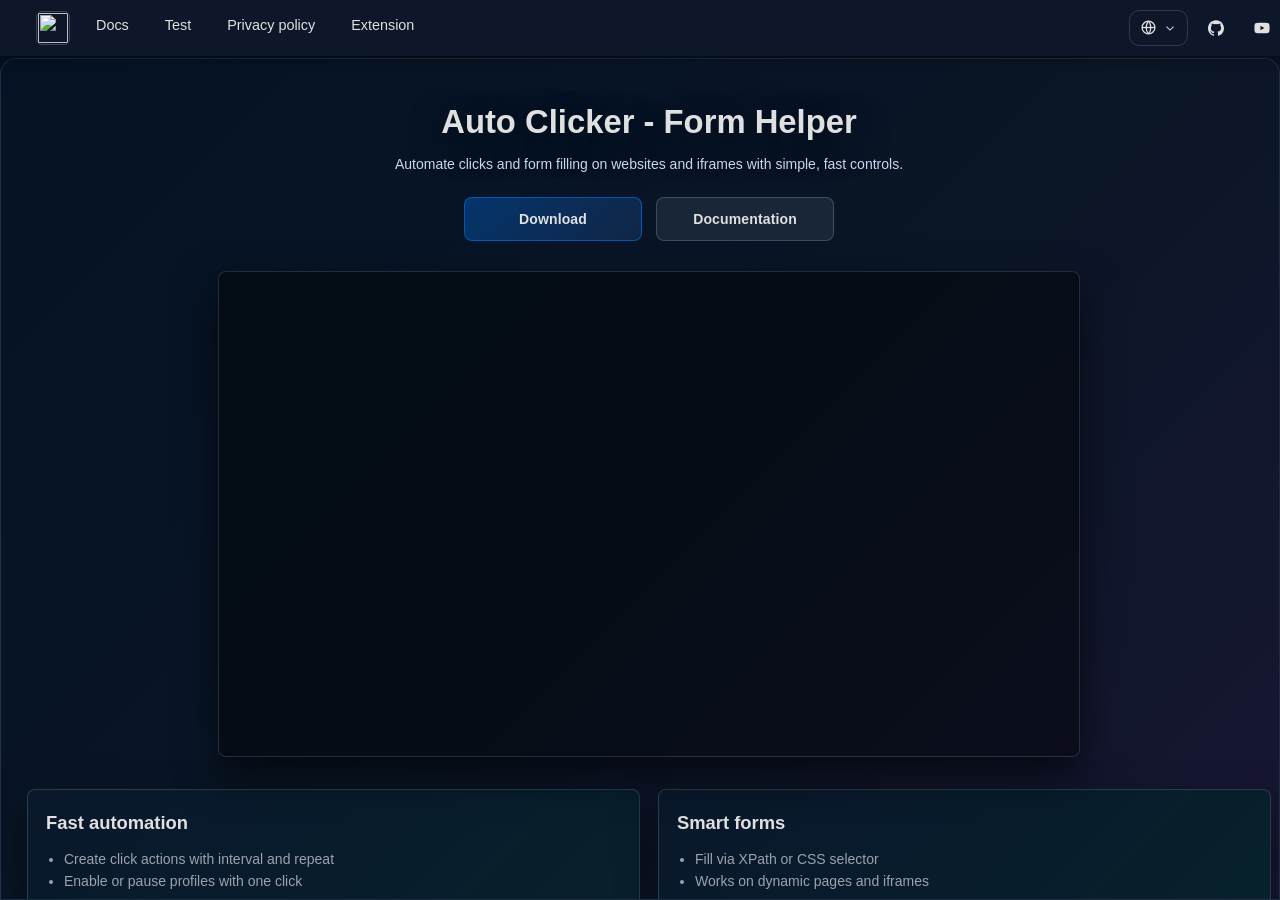
==== commit a2ebde0c: "Polish docs localization and assets" ====
--- a/index.html
+++ b/index.html
@@ -5,9 +5,9 @@
     <meta name="google-adsense-account" content="ca-pub-7923004905601195">
     <title>Auto Clicker - Form Helper</title>
     <!-- Ãcone e assets em nÃ­vel de projeto web -->
-    <link rel="icon" href="../images/logo-128.png" type="image/x-icon">
+    <link rel="icon" href="https://bfjhgisfzdsefjjojbov.supabase.co/storage/v1/object/public/web/Ext/images/logo-128.png" type="image/png">
     <meta name="viewport" content="width=device-width, initial-scale=1.0">
-    <link rel="stylesheet" href="options.css?v=ui-polish-20260519-1">
+    <link rel="stylesheet" href="options.css?v=ui-polish-20260519-6">
     <script async src="https://pagead2.googlesyndication.com/pagead/js/adsbygoogle.js?client=ca-pub-7923004905601195"
      crossorigin="anonymous"></script>
    
@@ -18,7 +18,7 @@
             <div class="topbar-inner">
                 <div class="topbar-left">
                     <a href="index.html" class="site-logo-square" aria-label="Auto Clicker - Form Helper home">
-                        A
+                        <img class="site-logo-img" src="https://bfjhgisfzdsefjjojbov.supabase.co/storage/v1/object/public/web/Ext/images/logo-32.png" alt="">
                     </a>
                     <nav class="navbar" aria-label="Main navigation">
                         <ul>
@@ -234,7 +234,7 @@
                                 </div>
                             </div>
                             <figure class="docs-shot docs-shot-hero">
-                                <img src="Ext/images/Captura de tela 2026-01-12 141746.png" alt="Options interface with Click and Fill configuration">
+                                <img src="https://bfjhgisfzdsefjjojbov.supabase.co/storage/v1/object/public/web/Ext/images/GettingStarted.png" alt="Options interface with Click and Fill configuration">
                                 <figcaption>Options workspace with sessions, actions, and site settings.</figcaption>
                             </figure>
                         </div>
@@ -261,7 +261,7 @@
                     <article id="doc-config" class="docs-article">
                         <h2>Create a configuration</h2>
                         <figure class="docs-shot">
-                            <img src="Ext/images/Captura de tela 2026-01-12 141547.png" alt="Extension configuration screen">
+                            <img src="https://bfjhgisfzdsefjjojbov.supabase.co/storage/v1/object/public/web/Ext/images/Create.png" alt="Extension configuration screen">
                             <figcaption>Use one configuration per page flow so timing, selectors, and repeats stay predictable.</figcaption>
                         </figure>
                         <p>Each configuration represents a site or flow. Set a name, the URL, and an initial delay if the page needs time to load. The manual Add action button requires the configuration name and URL first, while right-click capture can still create rows from the target page.</p>
@@ -346,7 +346,7 @@
                     <article id="doc-scripts" class="docs-article">
                         <h2>UserScripts</h2>
                         <figure class="docs-shot">
-                            <img src="Ext/images/Captura de tela 2026-01-12 141746.png" alt="UserScript editor screen">
+                            <img src="https://bfjhgisfzdsefjjojbov.supabase.co/storage/v1/object/public/web/Ext/images/UserScript.png" alt="UserScript editor screen">
                             <figcaption>Placeholder: replace with a final UserScript editor screenshot.</figcaption>
                         </figure>
                         <p>Use the UserScript editor for advanced automations and routines that are easier to express in JavaScript. UserScript is independent from Click and Fill and OCR: when this session is active, the active script can run; when another session is active, script registration is turned off.</p>
@@ -358,7 +358,7 @@
                         </div>
                         <p>The right settings panel for UserScript contains three groups: Editor options for theme, size, keymap, indentation, wrapping, syntax check, and save-on-blur; Execution options for active-script-only behavior, sandbox mode, and apply timing; Security options for the blacklist.</p>
                         <figure class="docs-shot">
-                            <img src="Ext/images/demo.png" alt="Placeholder for UserScript settings panel">
+                            <img src="https://bfjhgisfzdsefjjojbov.supabase.co/storage/v1/object/public/web/Ext/images/UserScript.png" alt="UserScript settings panel">
                             <figcaption>Placeholder: replace with the UserScript right settings panel.</figcaption>
                         </figure>
                         <p>To avoid running automations on sensitive sites, see <button class="docs-inline-link" type="button" data-doc-target="doc-blacklist">Blacklist</button>.</p>
@@ -367,7 +367,7 @@
                     <article id="doc-ocr" class="docs-article">
                         <h2>OCR automation</h2>
                         <figure class="docs-shot">
-                            <img src="Ext/images/Captura de tela 2026-01-12 141547.png" alt="Placeholder for OCR capture screen">
+                            <img src="https://bfjhgisfzdsefjjojbov.supabase.co/storage/v1/object/public/web/Ext/images/OCR.png" alt="OCR capture screen">
                             <figcaption>Placeholder: replace with the OCR configuration and captured actions screen.</figcaption>
                         </figure>
                         <p>OCR mode is independent from Click and Fill and UserScript. It is designed for visual targets: buttons, labels, checkboxes, switches, scroll areas, and text that can be identified from a small capture area.</p>
@@ -818,8 +818,8 @@
                     <article id="privacy-policy" class="privacy-article">
                         <h2>Privacy policy</h2>
                         <ol>
-                            <li><strong>Data collection and use:</strong> This extension is designed with your privacy in mind. It does not collect, store, monitor, transmit, or share any personally identifiable data or browsing information with the developer or third parties. All user-provided settings (such as XPaths, fill values, intervals, and repeat options) are stored exclusively in your browserâ€™s local storage (via chrome.storage.local). This information is never sent to external servers or accessed by any other entity.</li>
-                            <li><strong>Extension permissions:</strong> The permissions requested by the extension (storage, scripting, activeTab, tabs, webNavigation, contextMenus) are strictly necessary for its core purpose: automating clicks and form filling on web pages. None of these permissions are used to collect data unrelated to the extensionâ€™s functionality.</li>
+                            <li><strong>Data collection and use:</strong> This extension is designed with your privacy in mind. It does not collect, store, monitor, transmit, or share any personally identifiable data or browsing information with the developer or third parties. All user-provided settings (such as XPaths, fill values, intervals, and repeat options) are stored exclusively in your browser's local storage (via chrome.storage.local). This information is never sent to external servers or accessed by any other entity.</li>
+                            <li><strong>Extension permissions:</strong> The permissions requested by the extension (storage, scripting, activeTab, tabs, webNavigation, contextMenus) are strictly necessary for its core purpose: automating clicks and form filling on web pages. None of these permissions are used to collect data unrelated to the extension's functionality.</li>
                             <li><strong>Data security:</strong> Since all user data is stored locally on your device, security depends on the protections of your browser and operating system. The extension does not implement network security mechanisms because no data is transmitted.</li>
                             <li><strong>Changes to this privacy policy:</strong> We may update this privacy policy periodically. Any changes will be reflected on this page.</li>
                         </ol>
@@ -919,7 +919,7 @@
         }
     </style>
 
-    <script src="acfh-i18n.js?v=ui-polish-20260519-1"></script>
+    <script src="acfh-i18n.js?v=ui-polish-20260519-6"></script>
     <script>
         (function () {
             function getIndexStrings() {
--- a/options.css
+++ b/options.css
@@ -311,7 +311,7 @@
 
 #baixar .config-content,
 .config-content {
-    grid-template-columns: 340px minmax(0, 1fr) 430px !important;
+    grid-template-columns: 340px minmax(0, 1fr) 500px !important;
 }
 
 .config-sidebar {
@@ -322,7 +322,7 @@
 @media (min-width: 1500px) {
     #baixar .config-content,
     .config-content {
-        grid-template-columns: 350px minmax(0, 1fr) 450px !important;
+        grid-template-columns: 350px minmax(0, 1fr) 520px !important;
     }
 
     .config-sidebar {
@@ -8788,3 +8788,138 @@
         min-width: 350px !important;
     }
 }
+
+/* Final right settings width override. */
+#baixar .config-content,
+.config-content {
+    grid-template-columns: 340px minmax(0, 1fr) 500px !important;
+}
+
+@media (min-width: 1500px) {
+    #baixar .config-content,
+    .config-content {
+        grid-template-columns: 350px minmax(0, 1fr) 520px !important;
+    }
+}
+
+/* Final column balance: slimmer session menu, wider settings panel. */
+#baixar .config-content,
+.config-content {
+    grid-template-columns: 300px minmax(0, 1fr) 560px !important;
+}
+
+.config-sidebar {
+    width: 300px !important;
+    min-width: 300px !important;
+}
+
+@media (min-width: 1500px) {
+    #baixar .config-content,
+    .config-content {
+        grid-template-columns: 305px minmax(0, 1fr) 590px !important;
+    }
+
+    .config-sidebar {
+        width: 305px !important;
+        min-width: 305px !important;
+    }
+}
+
+/* Final docs vertical alignment and top feedback sizing. */
+.landing-section.docs-section,
+.landing-section.test-section,
+.landing-section.privacy-section {
+    padding-top: 20px !important;
+}
+
+.docs-content,
+.test-content,
+.privacy-content {
+    padding-top: 8px !important;
+}
+
+.save-notification,
+.acfh-top-feedback {
+    top: 58px !important;
+    height: 44px !important;
+    min-height: 44px !important;
+    padding: 0 18px !important;
+    box-sizing: border-box;
+}
+
+.save-notification .save-text {
+    line-height: 44px;
+}
+
+/* Final compact feedback bar. */
+.save-notification,
+.acfh-top-feedback {
+    height: 28px !important;
+    min-height: 28px !important;
+    padding: 0 14px !important;
+}
+
+.save-notification .save-text {
+    line-height: 28px !important;
+    font-size: 13px !important;
+}
+
+/* Final index polish: Supabase logo, slimmer article scrollbar, and readable privacy text. */
+.site-logo-square {
+    padding: 0 !important;
+    display: inline-flex !important;
+    align-items: center !important;
+    justify-content: center !important;
+    overflow: hidden !important;
+}
+
+.site-logo-img {
+    width: 30px;
+    height: 30px;
+    object-fit: contain;
+    display: block;
+}
+
+.docs-content,
+.test-content,
+.privacy-content {
+    overflow-y: auto !important;
+    padding-right: clamp(20px, 2.8vw, 46px) !important;
+    scrollbar-width: thin !important;
+    scrollbar-color: rgba(125, 161, 211, 0.55) transparent !important;
+}
+
+.docs-content::-webkit-scrollbar,
+.test-content::-webkit-scrollbar,
+.privacy-content::-webkit-scrollbar {
+    width: 5px !important;
+}
+
+.docs-content::-webkit-scrollbar-track,
+.test-content::-webkit-scrollbar-track,
+.privacy-content::-webkit-scrollbar-track {
+    background: transparent !important;
+}
+
+.docs-content::-webkit-scrollbar-thumb,
+.test-content::-webkit-scrollbar-thumb,
+.privacy-content::-webkit-scrollbar-thumb {
+    background: rgba(125, 161, 211, 0.62) !important;
+    border-radius: 999px !important;
+}
+
+.privacy-article {
+    max-width: 980px !important;
+}
+
+.privacy-article p,
+.privacy-article li {
+    text-align: justify !important;
+    text-justify: inter-word;
+    line-height: 1.75 !important;
+    hyphens: auto;
+}
+
+.privacy-article ol {
+    padding-left: 1.35rem !important;
+}
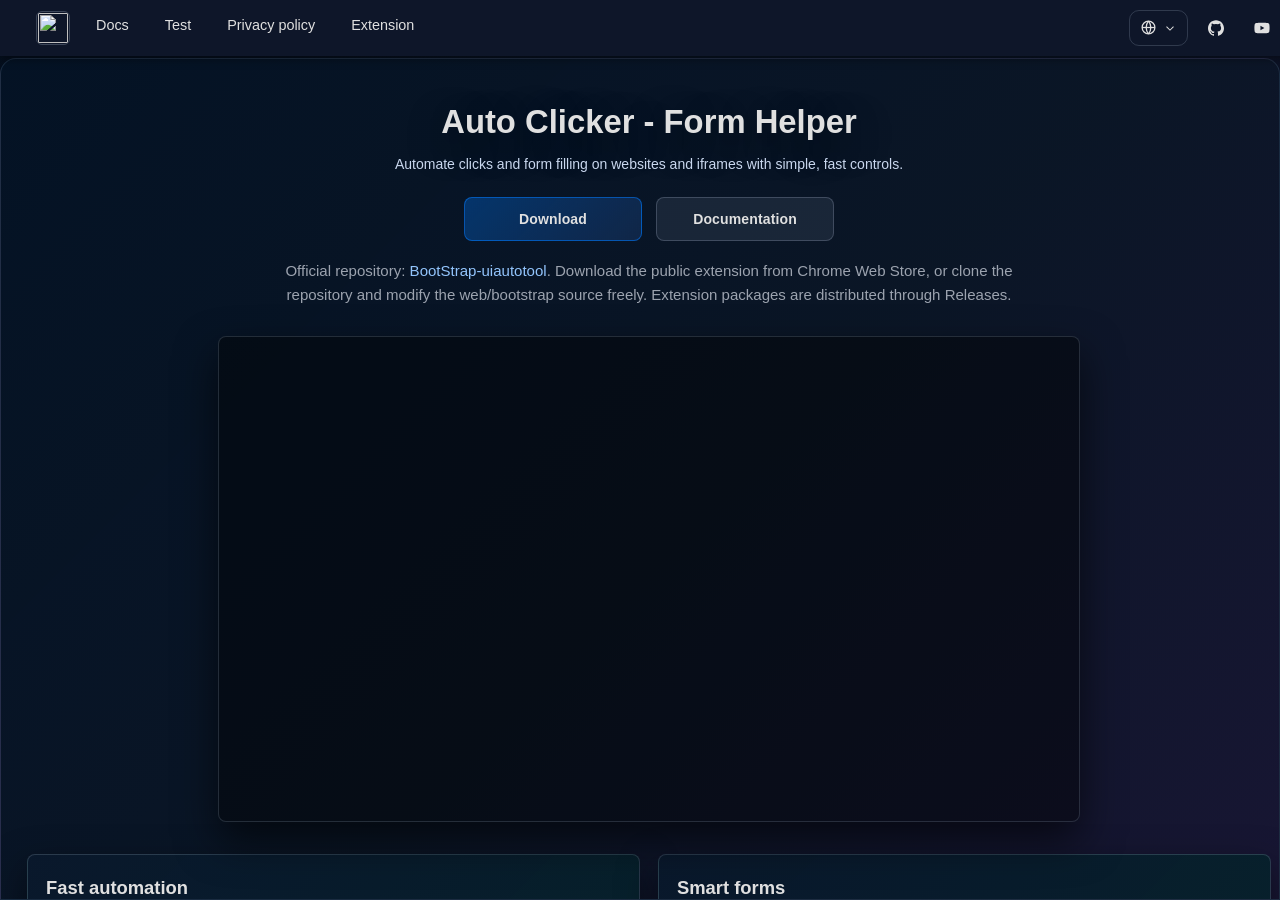
==== commit 797e0873: "Update public links and release README" ====
--- a/index.html
+++ b/index.html
@@ -7,7 +7,7 @@
     <!-- Ãcone e assets em nÃ­vel de projeto web -->
     <link rel="icon" href="https://bfjhgisfzdsefjjojbov.supabase.co/storage/v1/object/public/web/Ext/images/logo-128.png" type="image/png">
     <meta name="viewport" content="width=device-width, initial-scale=1.0">
-    <link rel="stylesheet" href="options.css?v=ui-polish-20260519-6">
+    <link rel="stylesheet" href="options.css?v=ui-polish-20260519-7">
     <script async src="https://pagead2.googlesyndication.com/pagead/js/adsbygoogle.js?client=ca-pub-7923004905601195"
      crossorigin="anonymous"></script>
    
@@ -62,7 +62,7 @@
                                 <button class="topbar-lang-option" type="button" data-acfh-lang-option="hi">Hindi</button>
                             </div>
                         </div>
-                        <a href="https://github.com/Boydayno10/Auto_Click_Iframe" class="topbar-icon-link" target="_blank" rel="noopener noreferrer" aria-label="GitHub">
+                        <a href="https://github.com/justinojrauanheque-max/BootStrap-uiautotool.git" class="topbar-icon-link" target="_blank" rel="noopener noreferrer" aria-label="GitHub">
                             <svg xmlns="http://www.w3.org/2000/svg" viewBox="0 0 512 499.36" role="img" class="navbar-nav-svg" height="16" width="16">
                                 <title>GitHub</title>
                                 <path fill="currentColor" fill-rule="evenodd" d="M256 0C114.64 0 0 114.61 0 256c0 113.09 73.34 209 175.08 242.9 12.8 2.35 17.47-5.56 17.47-12.34 0-6.08-.22-22.18-.35-43.54-71.2 15.49-86.2-34.34-86.2-34.34-11.64-29.57-28.42-37.45-28.42-37.45-23.27-15.84 1.73-15.55 1.73-15.55 25.69 1.81 39.21 26.38 39.21 26.38 22.84 39.12 59.92 27.82 74.5 21.27 2.33-16.54 8.94-27.82 16.25-34.22-56.84-6.43-116.6-28.43-116.6-126.49 0-27.95 10-50.8 26.35-68.69-2.63-6.48-11.42-32.5 2.51-67.75 0 0 21.49-6.88 70.4 26.24a242.65 242.65 0 0 1 128.18 0c48.87-33.13 70.33-26.24 70.33-26.24 14 35.25 5.18 61.27 2.55 67.75 16.41 17.9 26.31 40.75 26.31 68.69 0 98.35-59.85 120-116.88 126.32 9.19 7.9 17.38 23.53 17.38 47.41 0 34.22-.31 61.83-.31 70.23 0 6.85 4.61 14.81 17.6 12.31C438.72 464.97 512 369.08 512 256.02 512 114.62 397.37 0 256 0z"></path>
@@ -97,7 +97,7 @@
             <a class="topbar-menu-link" href="options.html">Extension</a>
         </div>
         <div class="topbar-menu-section topbar-menu-section-social">
-            <a class="topbar-menu-iconlink" href="https://github.com/Boydayno10/Auto_Click_Iframe" target="_blank" rel="noopener noreferrer" aria-label="GitHub">
+            <a class="topbar-menu-iconlink" href="https://github.com/justinojrauanheque-max/BootStrap-uiautotool.git" target="_blank" rel="noopener noreferrer" aria-label="GitHub">
                 <svg xmlns="http://www.w3.org/2000/svg" viewBox="0 0 512 499.36" role="img" class="navbar-nav-svg" height="16" width="16">
                     <title>GitHub</title>
                     <path fill="currentColor" fill-rule="evenodd" d="M256 0C114.64 0 0 114.61 0 256c0 113.09 73.34 209 175.08 242.9 12.8 2.35 17.47-5.56 17.47-12.34 0-6.08-.22-22.18-.35-43.54-71.2 15.49-86.2-34.34-86.2-34.34-11.64-29.57-28.42-37.45-28.42-37.45-23.27-15.84 1.73-15.55 1.73-15.55 25.69 1.81 39.21 26.38 39.21 26.38 22.84 39.12 59.92 27.82 74.5 21.27 2.33-16.54 8.94-27.82 16.25-34.22-56.84-6.43-116.6-28.43-116.6-126.49 0-27.95 10-50.8 26.35-68.69-2.63-6.48-11.42-32.5 2.51-67.75 0 0 21.49-6.88 70.4 26.24a242.65 242.65 0 0 1 128.18 0c48.87-33.13 70.33-26.24 70.33-26.24 14 35.25 5.18 61.27 2.55 67.75 16.41 17.9 26.31 40.75 26.31 68.69 0 98.35-59.85 120-116.88 126.32 9.19 7.9 17.38 23.53 17.38 47.41 0 34.22-.31 61.83-.31 70.23 0 6.85 4.61 14.81 17.6 12.31C438.72 464.97 512 369.08 512 256.02 512 114.62 397.37 0 256 0z"></path>
@@ -146,9 +146,14 @@
                     Automate clicks and form filling on websites and iframes with simple, fast controls.
                 </p>
                 <div class="landing-cta">
-                    <a class="landing-btn primary" href="https://github.com/Boydayno10/Auto_Click_Iframe" target="_blank" rel="noopener noreferrer">Download</a>
+                    <a class="landing-btn primary" href="https://chromewebstore.google.com/detail/auto-clicker-form-helper/jgkeppcdhlodchbjljdiajbieephocnb" target="_blank" rel="noopener noreferrer">Download</a>
                     <a class="landing-btn" href="index.html#docs">Documentation</a>
                 </div>
+                <p class="landing-repo-note">
+                    Official repository:
+                    <a class="landing-link" href="https://github.com/justinojrauanheque-max/BootStrap-uiautotool.git" target="_blank" rel="noopener noreferrer">BootStrap-uiautotool</a>.
+                    Download the public extension from Chrome Web Store, or clone the repository and modify the web/bootstrap source freely. Extension packages are distributed through Releases.
+                </p>
 
                 <div class="landing-iframe-wrap landing-iframe-wrap--video" aria-label="Demo video">
                     <iframe
@@ -254,7 +259,7 @@
 
                     <article id="doc-install" class="docs-article">
                         <h2>Installation</h2>
-                        <p>Install from the Chrome Web Store: <a class="landing-link" href="https://chromewebstore.google.com/detail/jgkeppcdhlodchbjljdiajbieephocnb?utm_source=item-share-cb" target="_blank" rel="noopener noreferrer">Open in Chrome Web Store</a>. Then pin the extension icon for quick access.</p>
+                        <p>Install from the Chrome Web Store: <a class="landing-link" href="https://chromewebstore.google.com/detail/auto-clicker-form-helper/jgkeppcdhlodchbjljdiajbieephocnb" target="_blank" rel="noopener noreferrer">Open in Chrome Web Store</a>. Then pin the extension icon for quick access.</p>
                         <p>After installing, open <button class="docs-inline-link" type="button" data-doc-target="doc-config">Create a configuration</button> and set the target URL.</p>
                     </article>
 
@@ -919,7 +924,7 @@
         }
     </style>
 
-    <script src="acfh-i18n.js?v=ui-polish-20260519-6"></script>
+    <script src="acfh-i18n.js?v=ui-polish-20260519-7"></script>
     <script>
         (function () {
             function getIndexStrings() {
--- a/options.css
+++ b/options.css
@@ -754,6 +754,14 @@
     margin: 18px 0 26px;
 }
 
+.landing-repo-note {
+    margin: -8px auto 26px;
+    max-width: 760px;
+    color: var(--text-medium);
+    font-size: 0.94rem;
+    line-height: 1.55;
+}
+
 .landing-btn {
     display: inline-flex;
     align-items: center;
@@ -8923,3 +8931,82 @@
 .privacy-article ol {
     padding-left: 1.35rem !important;
 }
+
+/* Softer review modal and compact actions. */
+.review-reminder-modal {
+    background: rgba(2, 6, 23, 0.72) !important;
+    backdrop-filter: blur(8px) !important;
+}
+
+.review-reminder-dialog {
+    width: min(520px, calc(100vw - 42px)) !important;
+    min-height: 0 !important;
+    gap: 16px !important;
+    padding: 22px !important;
+    border-radius: 16px !important;
+    background:
+        linear-gradient(145deg, rgba(15, 35, 64, 0.98), rgba(15, 23, 42, 0.98)),
+        #0f172a !important;
+    border: 1px solid rgba(96, 165, 250, 0.45) !important;
+    box-shadow: 0 26px 80px rgba(0, 0, 0, 0.5), 0 0 0 1px rgba(15, 23, 42, 0.65) inset !important;
+}
+
+.review-reminder-dialog strong {
+    font-size: 1.15rem !important;
+    line-height: 1.25 !important;
+}
+
+.review-reminder-dialog span {
+    font-size: 0.92rem !important;
+    line-height: 1.55 !important;
+}
+
+.review-reminder-actions {
+    justify-content: flex-end !important;
+    gap: 10px !important;
+}
+
+.review-reminder-actions a,
+.review-reminder-actions button {
+    min-width: 92px !important;
+    min-height: 34px !important;
+    padding: 8px 13px !important;
+    border-radius: 10px !important;
+    font-size: 0.9rem !important;
+}
+
+/* Dock Feedback at the lower part of the right settings column. */
+#settingsPopup .config-settings-body[data-settings-panel="click-fill"] {
+    min-height: calc(100vh - 150px);
+    display: flex;
+    flex-direction: column;
+}
+
+#settingsPopup .feedback-dock {
+    margin-top: auto;
+    padding-top: 18px;
+}
+
+.config-session-list {
+    min-height: 0;
+    display: flex !important;
+    flex-direction: column;
+}
+
+.config-sidebar-version {
+    margin-top: auto;
+    padding: 14px 10px 2px;
+    color: rgba(191, 219, 254, 0.72);
+    font-size: 0.82rem;
+    font-weight: 700;
+    letter-spacing: 0.02em;
+}
+
+.typing-speed-group {
+    max-width: 220px;
+    margin-left: auto;
+}
+
+#actionConfigModal .typing-speed-group[hidden] {
+    display: none !important;
+}
